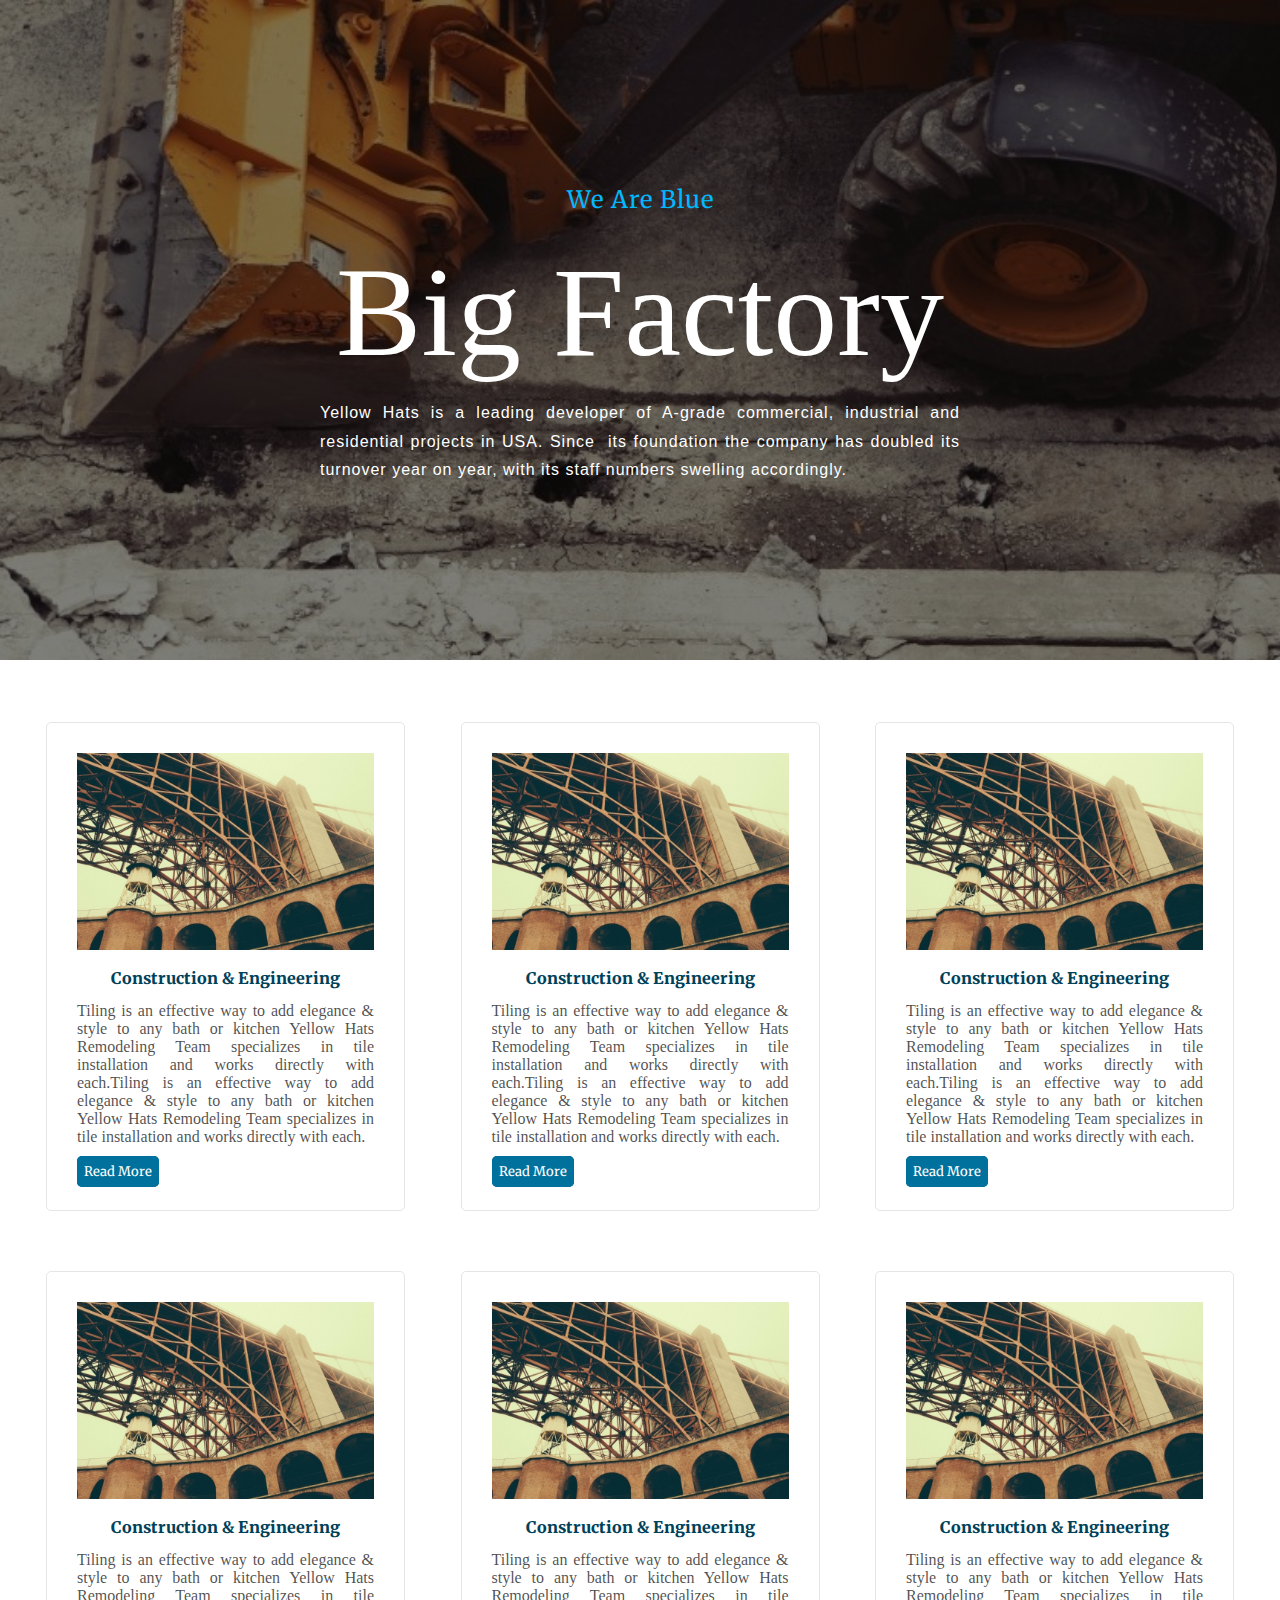
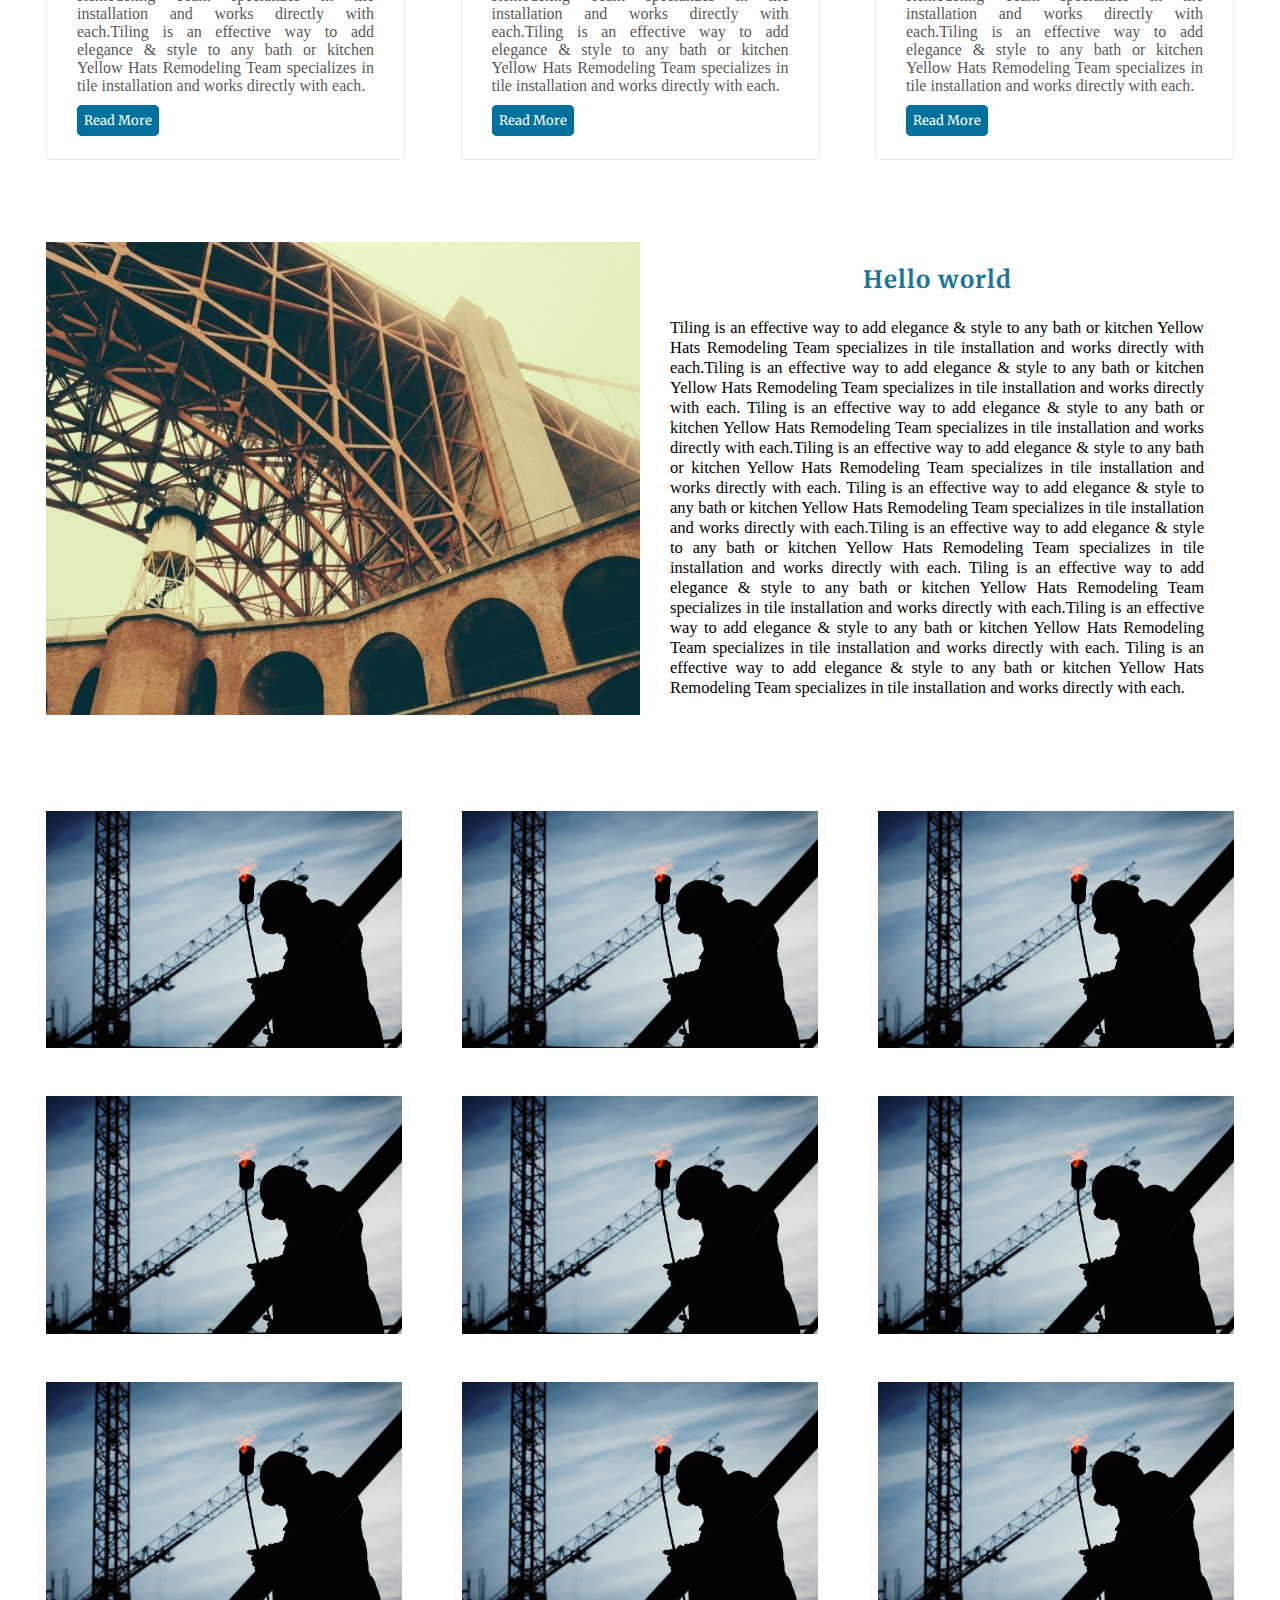
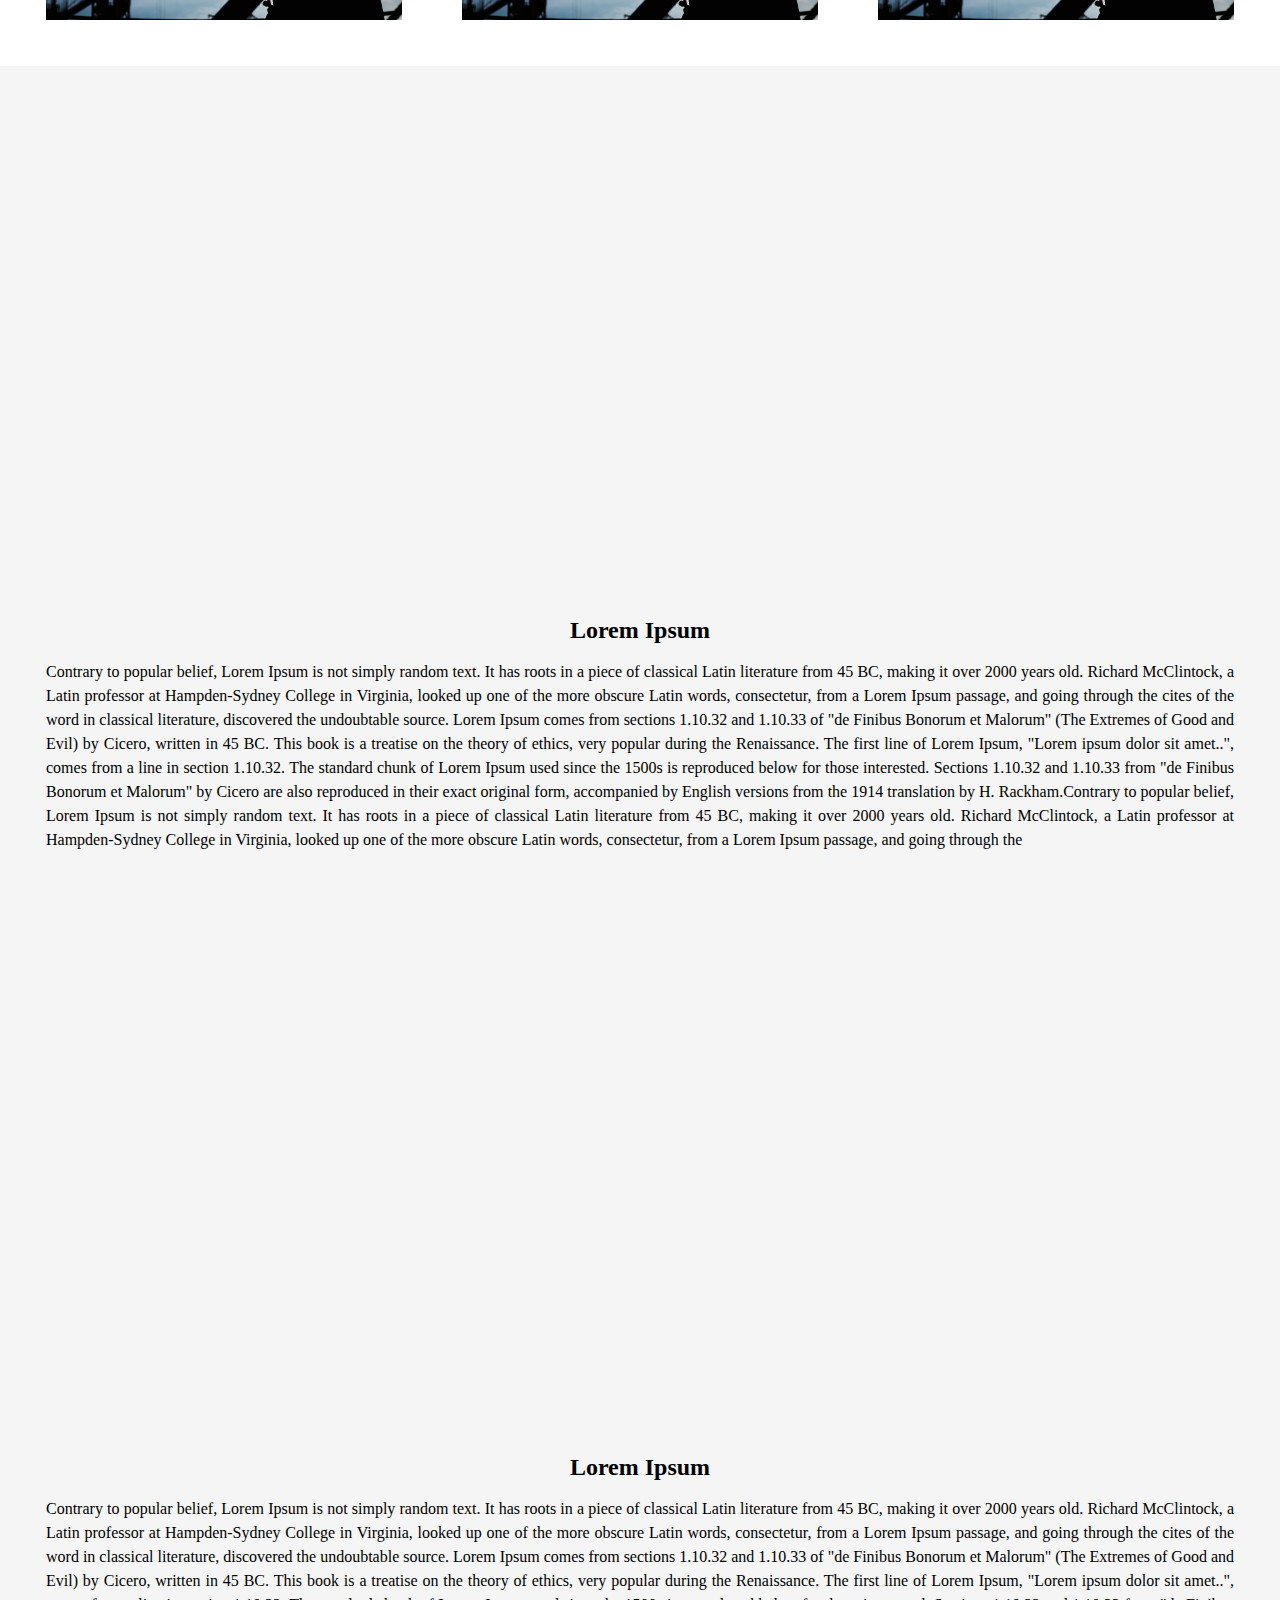
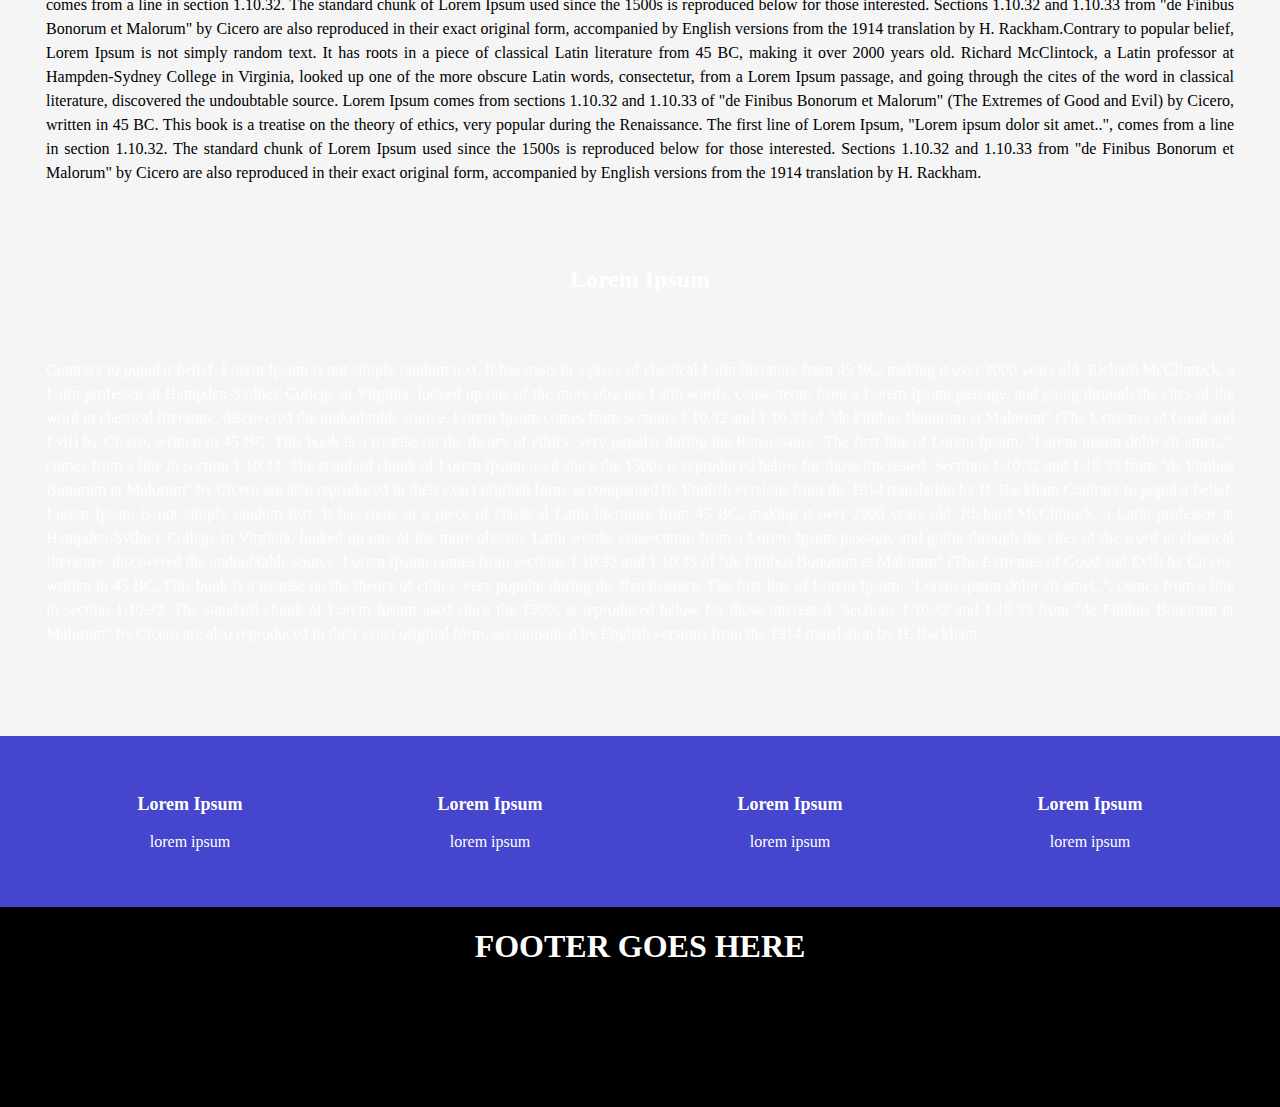
==== index.html @ 8304ef02 "modified template" ====
<!DOCTYPE html>
<html lang="en">
  <head>
    <meta charset="UTF-8" />
    <meta http-equiv="X-UA-Compatible" content="IE=edge" />
    <meta name="viewport" content="width=device-width, initial-scale=1.0" />

    <!-- Fonts -->
    <link href="https://fonts.googleapis.com/css?family=patua-one" />
    <link rel="preconnect" href="https://fonts.gstatic.com" />
    <link
      href="https://fonts.googleapis.com/css2?family=Merriweather&display=swap"
      rel="stylesheet"
    />
    <link rel="preconnect" href="https://fonts.gstatic.com" />
    <link rel="preconnect" href="https://fonts.gstatic.com" />
    <link
      href="https://fonts.googleapis.com/css2?family=Newsreader:wght@300&display=swap"
      rel="stylesheet"
    />
    <!-- Fonts -->

    <!-- Style Sheets  -->
    <link rel="stylesheet" href="/css/" />
    <link rel="stylesheet" href="/css/head-container.css" />
    <link rel="stylesheet" href="/css/cards-container.css" />
    <link rel="stylesheet" href="/css/blog-container.css" />
    <link rel="stylesheet" href="/css/images-container.css" />
    <link rel="stylesheet" href="/css/news-container.css" />
    <link rel="stylesheet" href="/css/footer-container.css" />
    <link rel="stylesheet" href="/css/long-bar-container.css" />
    <link rel="stylesheet" href="/css/overlay-container.css" />
    <!-- Style Sheets  -->

    <title>New Document</title>
  </head>
  <body style="margin: 0px">
    <section id="main-container">
      <!-- HEAD CONTAINER -->
      <section id="head-container">
        <div id="head">
          <h3>We Are Blue</h3>
          <h1>Big Factory</h1>
          <p>
            Yellow Hats is a leading developer of A-grade commercial, industrial
            and residential projects in USA. Since&nbsp; its foundation the
            company has doubled its turnover year on year, with its staff
            numbers swelling&nbsp;accordingly.
          </p>
        </div>
      </section>
      <!-- HEAD CONTAINER ENDS-->

      <!-- CARD CONTAINER -->
      <section id="cards-container">
        <div class="card">
          <img src="/images/tile.jpeg" alt="Image" style="width: 100%" />
          <div class="text-container">
            <h3 class="u-custom-font u-text u-text-5">
              Construction &amp; Engineering
            </h3>
            <p>
              Tiling is an effective way to add elegance &amp; style to any bath
              or kitchen Yellow Hats Remodeling Team specializes in tile
              installation and works directly with each.Tiling is an effective
              way to add elegance &amp; style to any bath or kitchen Yellow Hats
              Remodeling Team specializes in tile installation and works
              directly with each.
            </p>
            <a href="#">Read More</a>
          </div>
        </div>

        <div class="card">
          <img src="/images/tile.jpeg" alt="Image" style="width: 100%" />
          <div class="text-container">
            <h3 class="u-custom-font u-text u-text-5">
              Construction &amp; Engineering
            </h3>
            <p>
              Tiling is an effective way to add elegance &amp; style to any bath
              or kitchen Yellow Hats Remodeling Team specializes in tile
              installation and works directly with each.Tiling is an effective
              way to add elegance &amp; style to any bath or kitchen Yellow Hats
              Remodeling Team specializes in tile installation and works
              directly with each.
            </p>
            <a href="#">Read More</a>
          </div>
        </div>

        <div class="card">
          <img src="/images/tile.jpeg" alt="Image" style="width: 100%" />
          <div class="text-container">
            <h3 class="u-custom-font u-text u-text-5">
              Construction &amp; Engineering
            </h3>
            <p>
              Tiling is an effective way to add elegance &amp; style to any bath
              or kitchen Yellow Hats Remodeling Team specializes in tile
              installation and works directly with each.Tiling is an effective
              way to add elegance &amp; style to any bath or kitchen Yellow Hats
              Remodeling Team specializes in tile installation and works
              directly with each.
            </p>
            <a href="#">Read More</a>
          </div>
        </div>

        <div class="card">
          <img src="/images/tile.jpeg" alt="Image" style="width: 100%" />
          <div class="text-container">
            <h3 class="u-custom-font u-text u-text-5">
              Construction &amp; Engineering
            </h3>
            <p>
              Tiling is an effective way to add elegance &amp; style to any bath
              or kitchen Yellow Hats Remodeling Team specializes in tile
              installation and works directly with each.Tiling is an effective
              way to add elegance &amp; style to any bath or kitchen Yellow Hats
              Remodeling Team specializes in tile installation and works
              directly with each.
            </p>
            <a href="#">Read More</a>
          </div>
        </div>

        <div class="card">
          <img src="/images/tile.jpeg" alt="Image" style="width: 100%" />
          <div class="text-container">
            <h3 class="u-custom-font u-text u-text-5">
              Construction &amp; Engineering
            </h3>
            <p>
              Tiling is an effective way to add elegance &amp; style to any bath
              or kitchen Yellow Hats Remodeling Team specializes in tile
              installation and works directly with each.Tiling is an effective
              way to add elegance &amp; style to any bath or kitchen Yellow Hats
              Remodeling Team specializes in tile installation and works
              directly with each.
            </p>
            <a href="#">Read More</a>
          </div>
        </div>

        <div class="card">
          <img src="/images/tile.jpeg" alt="Image" style="width: 100%" />
          <div class="text-container">
            <h3 class="u-custom-font u-text u-text-5">
              Construction &amp; Engineering
            </h3>
            <p>
              Tiling is an effective way to add elegance &amp; style to any bath
              or kitchen Yellow Hats Remodeling Team specializes in tile
              installation and works directly with each.Tiling is an effective
              way to add elegance &amp; style to any bath or kitchen Yellow Hats
              Remodeling Team specializes in tile installation and works
              directly with each.
            </p>
            <a href="#">Read More</a>
          </div>
        </div>
      </section>
      <!-- CARD CONTAINER ENDS-->

      <!-- BLOG CONTAINER -->
      <section id="blog-container">
        <div class="blog blog-vertical">
          <img src="/images/tile.jpeg" alt="" />
          <div class="blog-content">
            <h3>Hello world</h3>
            <p>
              Tiling is an effective way to add elegance &amp; style to any bath
              or kitchen Yellow Hats Remodeling Team specializes in tile
              installation and works directly with each.Tiling is an effective
              way to add elegance &amp; style to any bath or kitchen Yellow Hats
              Remodeling Team specializes in tile installation and works
              directly with each. Tiling is an effective way to add elegance
              &amp; style to any bath or kitchen Yellow Hats Remodeling Team
              specializes in tile installation and works directly with
              each.Tiling is an effective way to add elegance &amp; style to any
              bath or kitchen Yellow Hats Remodeling Team specializes in tile
              installation and works directly with each. Tiling is an effective
              way to add elegance &amp; style to any bath or kitchen Yellow Hats
              Remodeling Team specializes in tile installation and works
              directly with each.Tiling is an effective way to add elegance
              &amp; style to any bath or kitchen Yellow Hats Remodeling Team
              specializes in tile installation and works directly with each.
              Tiling is an effective way to add elegance &amp; style to any bath
              or kitchen Yellow Hats Remodeling Team specializes in tile
              installation and works directly with each.Tiling is an effective
              way to add elegance &amp; style to any bath or kitchen Yellow Hats
              Remodeling Team specializes in tile installation and works
              directly with each. Tiling is an effective way to add elegance
              &amp; style to any bath or kitchen Yellow Hats Remodeling Team
              specializes in tile installation and works directly with each.
            </p>
          </div>
        </div>
      </section>
      <!-- BLOG CONTAINER ENDS-->

      <!-- IMAGE CONTAINER-->
      <section id="images-container">
        <div class="gallery">
          <img src="/images/gallery.jpeg" alt="" />
          <img src="/images/gallery.jpeg" alt="" />
          <img src="/images/gallery.jpeg" alt="" />
          <img src="/images/gallery.jpeg" alt="" />
          <img src="/images/gallery.jpeg" alt="" />
          <img src="/images/gallery.jpeg" alt="" />
          <img src="/images/gallery.jpeg" alt="" />
          <img src="/images/gallery.jpeg" alt="" />
          <img src="/images/gallery.jpeg" alt="" />
        </div>
      </section>
      <!-- IMAGE CONTAINER ENDS-->

      <!-- NEWS TEXT AND REFERENCE CONTAINER-->
      <section id="news-container">
        <div class="news">
          <div
            class="news-text-img"
            style="--background: url('/images/tile.jpeg'); min-height: 500px"
          ></div>
          <div class="news-text-white">
            <h1>Lorem Ipsum</h1>
            <p>
              Contrary to popular belief, Lorem Ipsum is not simply random text.
              It has roots in a piece of classical Latin literature from 45 BC,
              making it over 2000 years old. Richard McClintock, a Latin
              professor at Hampden-Sydney College in Virginia, looked up one of
              the more obscure Latin words, consectetur, from a Lorem Ipsum
              passage, and going through the cites of the word in classical
              literature, discovered the undoubtable source. Lorem Ipsum comes
              from sections 1.10.32 and 1.10.33 of "de Finibus Bonorum et
              Malorum" (The Extremes of Good and Evil) by Cicero, written in 45
              BC. This book is a treatise on the theory of ethics, very popular
              during the Renaissance. The first line of Lorem Ipsum, "Lorem
              ipsum dolor sit amet..", comes from a line in section 1.10.32. The
              standard chunk of Lorem Ipsum used since the 1500s is reproduced
              below for those interested. Sections 1.10.32 and 1.10.33 from "de
              Finibus Bonorum et Malorum" by Cicero are also reproduced in their
              exact original form, accompanied by English versions from the 1914
              translation by H. Rackham.Contrary to popular belief, Lorem Ipsum
              is not simply random text. It has roots in a piece of classical
              Latin literature from 45 BC, making it over 2000 years old.
              Richard McClintock, a Latin professor at Hampden-Sydney College in
              Virginia, looked up one of the more obscure Latin words,
              consectetur, from a Lorem Ipsum passage, and going through the
            </p>
          </div>
          <div
            class="news-text-img"
            style="--background: url('/images/tile.jpeg'); min-height: 500px"
          ></div>
          <div class="news-text-white">
            <h1>Lorem Ipsum</h1>
            <p>
              Contrary to popular belief, Lorem Ipsum is not simply random text.
              It has roots in a piece of classical Latin literature from 45 BC,
              making it over 2000 years old. Richard McClintock, a Latin
              professor at Hampden-Sydney College in Virginia, looked up one of
              the more obscure Latin words, consectetur, from a Lorem Ipsum
              passage, and going through the cites of the word in classical
              literature, discovered the undoubtable source. Lorem Ipsum comes
              from sections 1.10.32 and 1.10.33 of "de Finibus Bonorum et
              Malorum" (The Extremes of Good and Evil) by Cicero, written in 45
              BC. This book is a treatise on the theory of ethics, very popular
              during the Renaissance. The first line of Lorem Ipsum, "Lorem
              ipsum dolor sit amet..", comes from a line in section 1.10.32. The
              standard chunk of Lorem Ipsum used since the 1500s is reproduced
              below for those interested. Sections 1.10.32 and 1.10.33 from "de
              Finibus Bonorum et Malorum" by Cicero are also reproduced in their
              exact original form, accompanied by English versions from the 1914
              translation by H. Rackham.Contrary to popular belief, Lorem Ipsum
              is not simply random text. It has roots in a piece of classical
              Latin literature from 45 BC, making it over 2000 years old.
              Richard McClintock, a Latin professor at Hampden-Sydney College in
              Virginia, looked up one of the more obscure Latin words,
              consectetur, from a Lorem Ipsum passage, and going through the
              cites of the word in classical literature, discovered the
              undoubtable source. Lorem Ipsum comes from sections 1.10.32 and
              1.10.33 of "de Finibus Bonorum et Malorum" (The Extremes of Good
              and Evil) by Cicero, written in 45 BC. This book is a treatise on
              the theory of ethics, very popular during the Renaissance. The
              first line of Lorem Ipsum, "Lorem ipsum dolor sit amet..", comes
              from a line in section 1.10.32. The standard chunk of Lorem Ipsum
              used since the 1500s is reproduced below for those interested.
              Sections 1.10.32 and 1.10.33 from "de Finibus Bonorum et Malorum"
              by Cicero are also reproduced in their exact original form,
              accompanied by English versions from the 1914 translation by H.
              Rackham.
            </p>
          </div>
          <div
            class="news-text-overlay"
            style="--background: url('/images/main-bg.jpeg'); min-height: 500"
          >
            <h1>Lorem Ipsum</h1>
            <p>
              Contrary to popular belief, Lorem Ipsum is not simply random text.
              It has roots in a piece of classical Latin literature from 45 BC,
              making it over 2000 years old. Richard McClintock, a Latin
              professor at Hampden-Sydney College in Virginia, looked up one of
              the more obscure Latin words, consectetur, from a Lorem Ipsum
              passage, and going through the cites of the word in classical
              literature, discovered the undoubtable source. Lorem Ipsum comes
              from sections 1.10.32 and 1.10.33 of "de Finibus Bonorum et
              Malorum" (The Extremes of Good and Evil) by Cicero, written in 45
              BC. This book is a treatise on the theory of ethics, very popular
              during the Renaissance. The first line of Lorem Ipsum, "Lorem
              ipsum dolor sit amet..", comes from a line in section 1.10.32. The
              standard chunk of Lorem Ipsum used since the 1500s is reproduced
              below for those interested. Sections 1.10.32 and 1.10.33 from "de
              Finibus Bonorum et Malorum" by Cicero are also reproduced in their
              exact original form, accompanied by English versions from the 1914
              translation by H. Rackham.Contrary to popular belief, Lorem Ipsum
              is not simply random text. It has roots in a piece of classical
              Latin literature from 45 BC, making it over 2000 years old.
              Richard McClintock, a Latin professor at Hampden-Sydney College in
              Virginia, looked up one of the more obscure Latin words,
              consectetur, from a Lorem Ipsum passage, and going through the
              cites of the word in classical literature, discovered the
              undoubtable source. Lorem Ipsum comes from sections 1.10.32 and
              1.10.33 of "de Finibus Bonorum et Malorum" (The Extremes of Good
              and Evil) by Cicero, written in 45 BC. This book is a treatise on
              the theory of ethics, very popular during the Renaissance. The
              first line of Lorem Ipsum, "Lorem ipsum dolor sit amet..", comes
              from a line in section 1.10.32. The standard chunk of Lorem Ipsum
              used since the 1500s is reproduced below for those interested.
              Sections 1.10.32 and 1.10.33 from "de Finibus Bonorum et Malorum"
              by Cicero are also reproduced in their exact original form,
              accompanied by English versions from the 1914 translation by H.
              Rackham.
            </p>
          </div>
        </div>
      </section>
      <!-- NEWS AND REFERENCE CONTAINER ENDS-->

      <!-- LONG BAR CONTAINER-->
      <section id="long-bar-container">
        <div class="box">
          <h3>Lorem Ipsum</h3>
          <p>lorem ipsum</p>
        </div>
        <div class="box">
          <h3>Lorem Ipsum</h3>
          <p>lorem ipsum</p>
        </div>
        <div class="box">
          <h3>Lorem Ipsum</h3>
          <p>lorem ipsum</p>
        </div>
        <div class="box">
          <h3>Lorem Ipsum</h3>
          <p>lorem ipsum</p>
        </div>
      </section>
      <!-- LONG BAR CONTAINER ENDS-->

      <!-- TESTIMONIALS CONTAINER-->
      <section id="testimonial-container"></section>
      <!-- TESTIMONIALS CONTAINER ENDS-->

      <!-- FOOTER CONTAINER-->
      <section id="footer-container">
        <div class="footer">
          <h1>FOOTER GOES HERE</h1>
        </div>
      </section>
      <!-- FOOTER CONTAINER ENDS-->
    </section>
  </body>
</html>
---- css/head-container.css ----
#head {
  height: 660px;

  background-image: linear-gradient(
      0deg,
      rgba(0, 0, 0, 0.5),
      rgba(0, 0, 0, 0.5)
    ),
    url("/images/main-bg.jpeg");
  min-height: 500px;
  background-attachment: fixed;
  background-position: center;
  background-repeat: no-repeat;
  background-size: cover;

  display: flex;
  flex-direction: column;
  align-content: center;
  justify-content: center;
  text-align: center;
}
#head h1 {
  color: white;
  font-size: 8rem;
  font-family: patua-one;
  font-weight: 400;
  margin: 0px;
}
#head h3 {
  color: #00b8ff;
  font-size: 1.5rem;
  letter-spacing: 1px;
  font-family: Merriweather, serif;
  font-weight: 400;
  line-height: 1.2;
}
#head p {
  color: white;
  margin: 1% 25%;
  font-family: Arial, sans-serif;
  line-height: 1.8;
  letter-spacing: 1px;
  text-align: justify;
}

/* Responsive */
@media screen and (max-width: 601px) {
  #head h1 {
    font-size: 4rem;
  }
  #head h3 {
    font-size: 1rem;
  }
  #head p {
    margin: 5% 0%;
    text-align: center;
    /* text-align: justify; */
  }
}
---- css/cards-container.css ----
#cards-container {
  margin: 30px 30px;
  padding: 2px 16px;
  display: flex;
  flex-direction: row;
  flex-wrap: wrap;
  justify-content: space-between;
}
.card {
  padding: 30px;
  margin: 30px 0px;
  width: 25%;
  border-radius: 5px;
  border: 1px solid rgb(0, 0, 0, 0.1);
}
.card h3 {
  font-size: 1rem;
  color: #00415a;
  font-family: Merriweather, serif;
  font-weight: 800;
  line-height: 1;
  text-align: center;
}
.card p {
  text-align: justify;
  color: rgb(0, 0, 0, 0.7);
}
.card a {
  text-decoration: none;
  padding: 5px;
  font-size: small;
  border-radius: 5px;
  border: 2px solid #00719c;
  background-color: #00719c;
  color: white;
  font-family: Merriweather, serif;
}
.card a:hover {
  transition: 0.5s;
  background-color: white;
  color: #00719c;
  border-radius: 5px;
  border: 2px solid #00719c;
}

/* Responsive */
@media screen and (max-width: 601px) {
  #cards-container {
    padding: 0px;
    margin: 0px;
  }
  .card {
    width: 100%;
  }
  .card h3 {
    font-size: 0.75rem;
  }
  .card p {
    font-size: small;
  }
  .card a {
    font-size: small;
  }
}
---- css/blog-container.css ----
#blog-container {
}

.blog {
  margin: 30px 30px;
  padding: 20px 16px;
  display: flex;
  flex-wrap: wrap;
}
.blog-vertical {
  flex-direction: row;
  justify-content: space-between;
}
.blog-vertical img {
  flex: 1;
  width: 50%;
}
.blog-vertical p {
  padding: 0px 30px;
}

.blog-content {
  flex: 1;
}
.blog-content h3 {
  text-align: center;
  color: #1c7497;
  font-size: 1.5rem;
  letter-spacing: 1px;
  font-family: Merriweather, serif;
  font-weight: 700;
  line-height: 1.2;
}
.blog-content p {
  color: rgb(0, 0, 0);
  font-size: 16.5px;
  text-align: justify;
}
@media screen and (max-width: 601px) {
  .blog-vertical {
    display: flex;
    flex-direction: column;
  }
  .blog-vertical img {
    width: 100%;
    border-radius: 10px;
  }
  .blog-content p {
    padding: 0px;
  }
}
---- css/images-container.css ----
#images-container {
  padding: 16px 16px;
  /* background-image: linear-gradient(
      0deg,
      rgba(0, 0, 0, 0.5),
      rgba(0, 0, 0, 0.5)
    ),
    url("images/main-bg.jpeg");

  min-height: 500px;
  background-attachment: fixed;
  background-position: center;
  background-repeat: no-repeat;
  background-size: cover; */
}
.gallery {
  margin: 30px 30px;
  display: flex;
  flex-direction: row;
  flex-wrap: wrap;
  column-gap: 1rem;
  row-gap: 3rem;
  justify-content: space-between;
}
.img {
  flex: 1;
}
.gallery img {
  width: 30%;
}
@media screen and (max-width: 601px) {
  .gallery img {
    width: 100%;
  }
  .gallery {
    flex-direction: column;
  }
  #images-container {
    background-size: cover;
  }
}
---- css/news-container.css ----
#news-container {
  background-color: whitesmoke;
}

/* FOR TEXT IN WNHITE BANNER */
.news-text-white {
  margin: 30px;
  padding: 5px 16px;
}

/* FOR PARALLAX IMAGE */
.news-text-img {
  background-image: linear-gradient(
      0deg,
      rgba(0, 0, 0, 0.5),
      rgba(0, 0, 0, 0.5)
    ),
    var(--background);
  background-attachment: fixed;
  background-position: center;
  background-repeat: no-repeat;
  background-size: cover;
}

/* FOR TEXT ON IMAGE */
.news-text-overlay {
  background-image: linear-gradient(
      0deg,
      rgba(0, 0, 0, 0.5),
      rgba(0, 0, 0, 0.5)
    ),
    var(--background);
  min-height: 500px;
  background-attachment: fixed;
  background-position: center;
  background-repeat: no-repeat;
  background-size: cover;
  text-align: center;
}

/* BASIC TEXT FORMAT */
.news h1 {
  text-align: center;
  font-size: 1.5rem;
}
.news p {
  text-align: justify;
  line-height: 1.5;
}
.news-text-overlay h1 {
  padding: 30px;
  color: white;
}
.news-text-overlay p {
  margin: 30px 30px 0px 30px;
  padding: 5px 16px;
  color: white;
}
---- css/footer-container.css ----
#footer-container {
  background-color: black;
  height: 200px;
  display: flex;
  flex-direction: column;
}
.footer h1 {
  text-align: center;
  color: white;
}
---- css/long-bar-container.css ----
#long-bar-container {
  margin: 0px;
  padding: 40px;
  background-color: rgb(69, 69, 206);
  color: white;
  display: flex;
  flex-direction: row;
  flex-wrap: wrap;
  justify-content: space-between;
}
.box {
  flex: 1;
}
.box h3 {
  font-size: large;
  text-align: center;
}
.box p {
  text-align: center;
}

@media screen and (max-width: 601px) {
  #long-bar-container {
    padding: 10px 0px;
    flex-direction: column;
    flex-wrap: wrap;
  }
  .box h3 {
    font-size: 2rem;
    margin: 10px;
  }
}
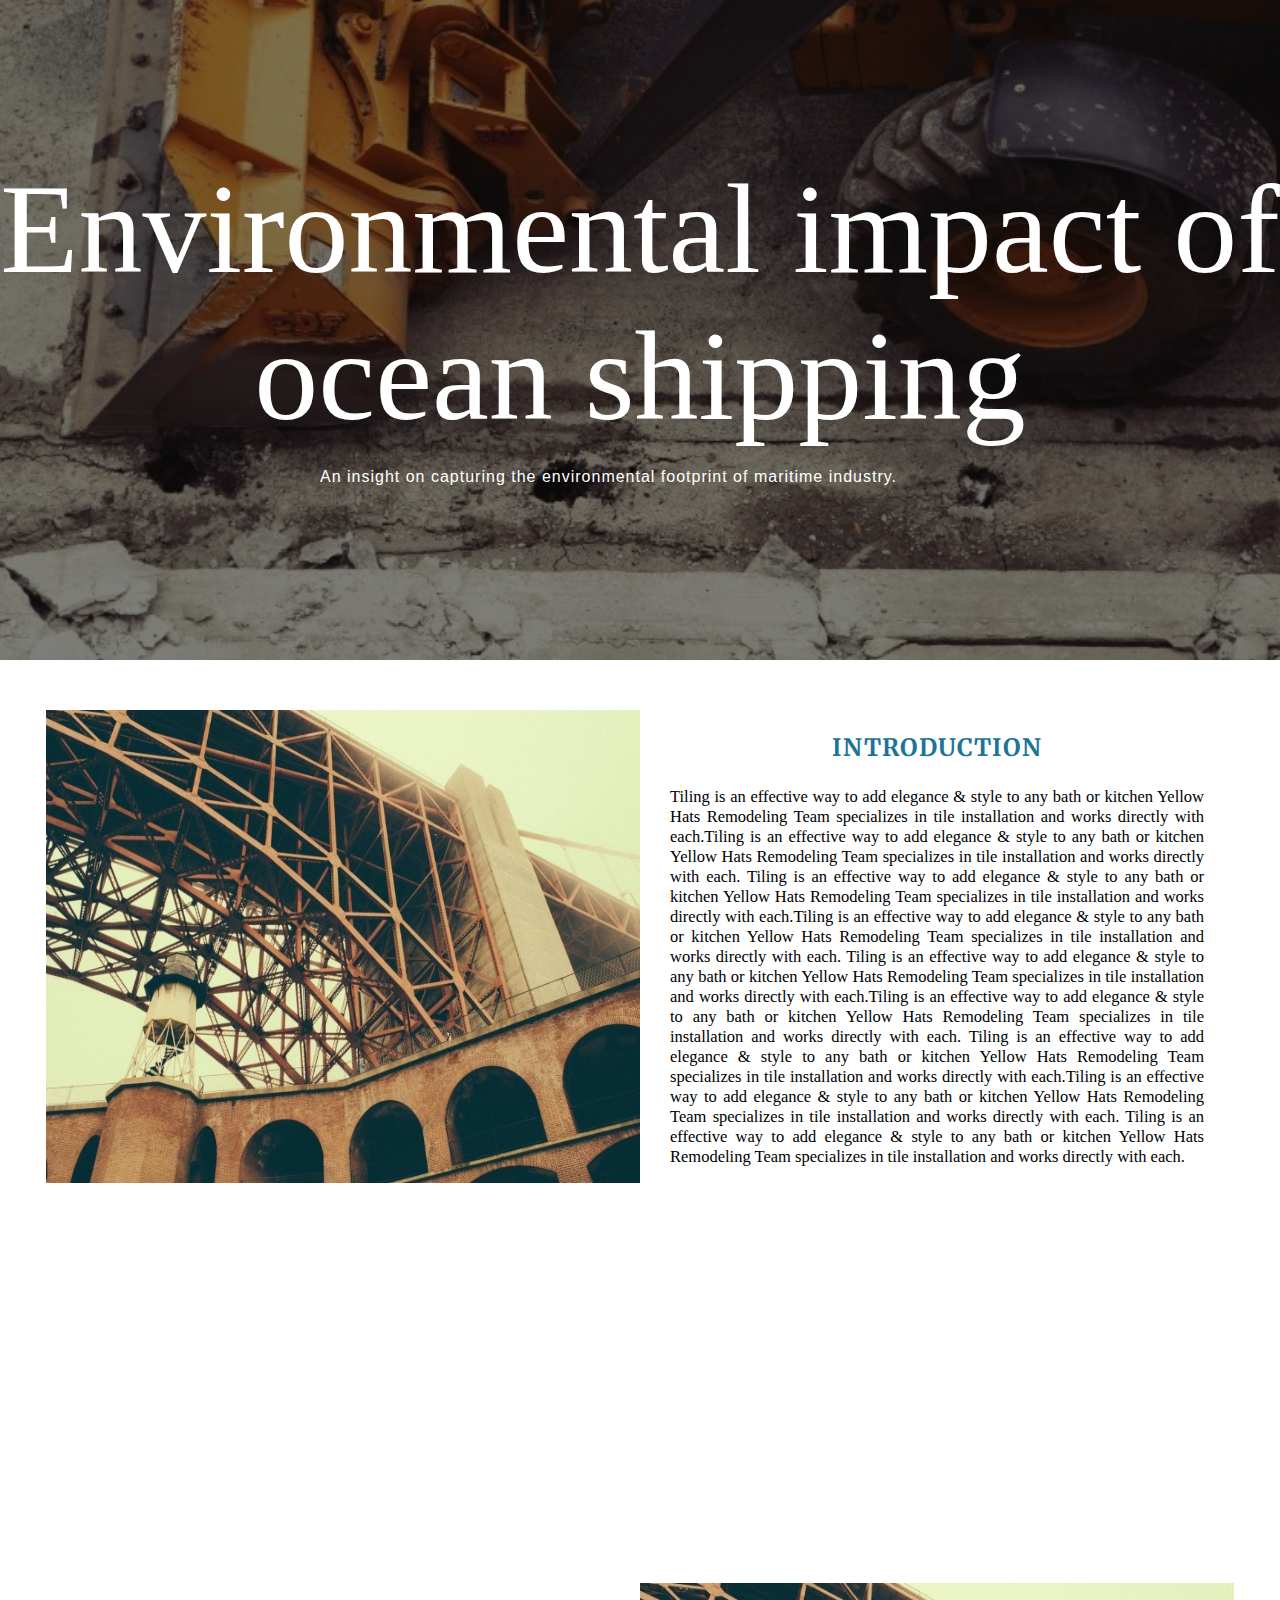
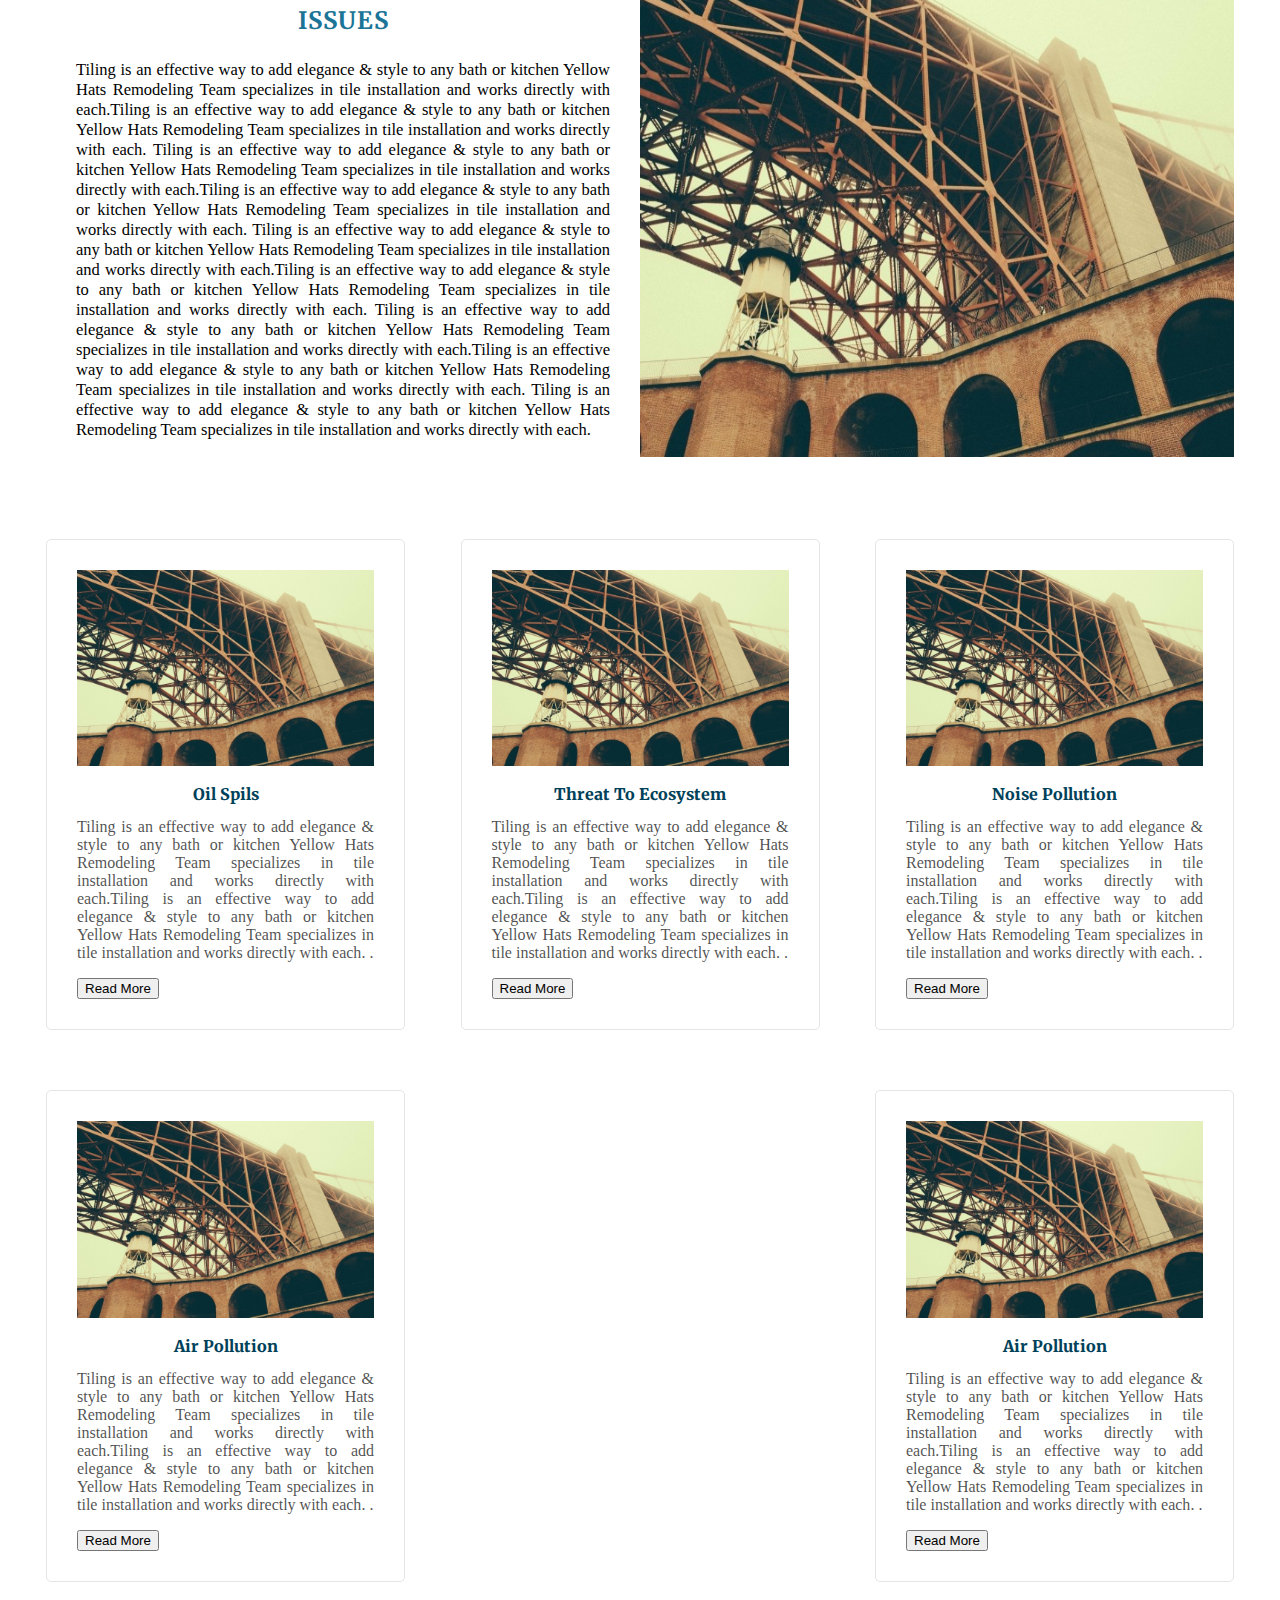
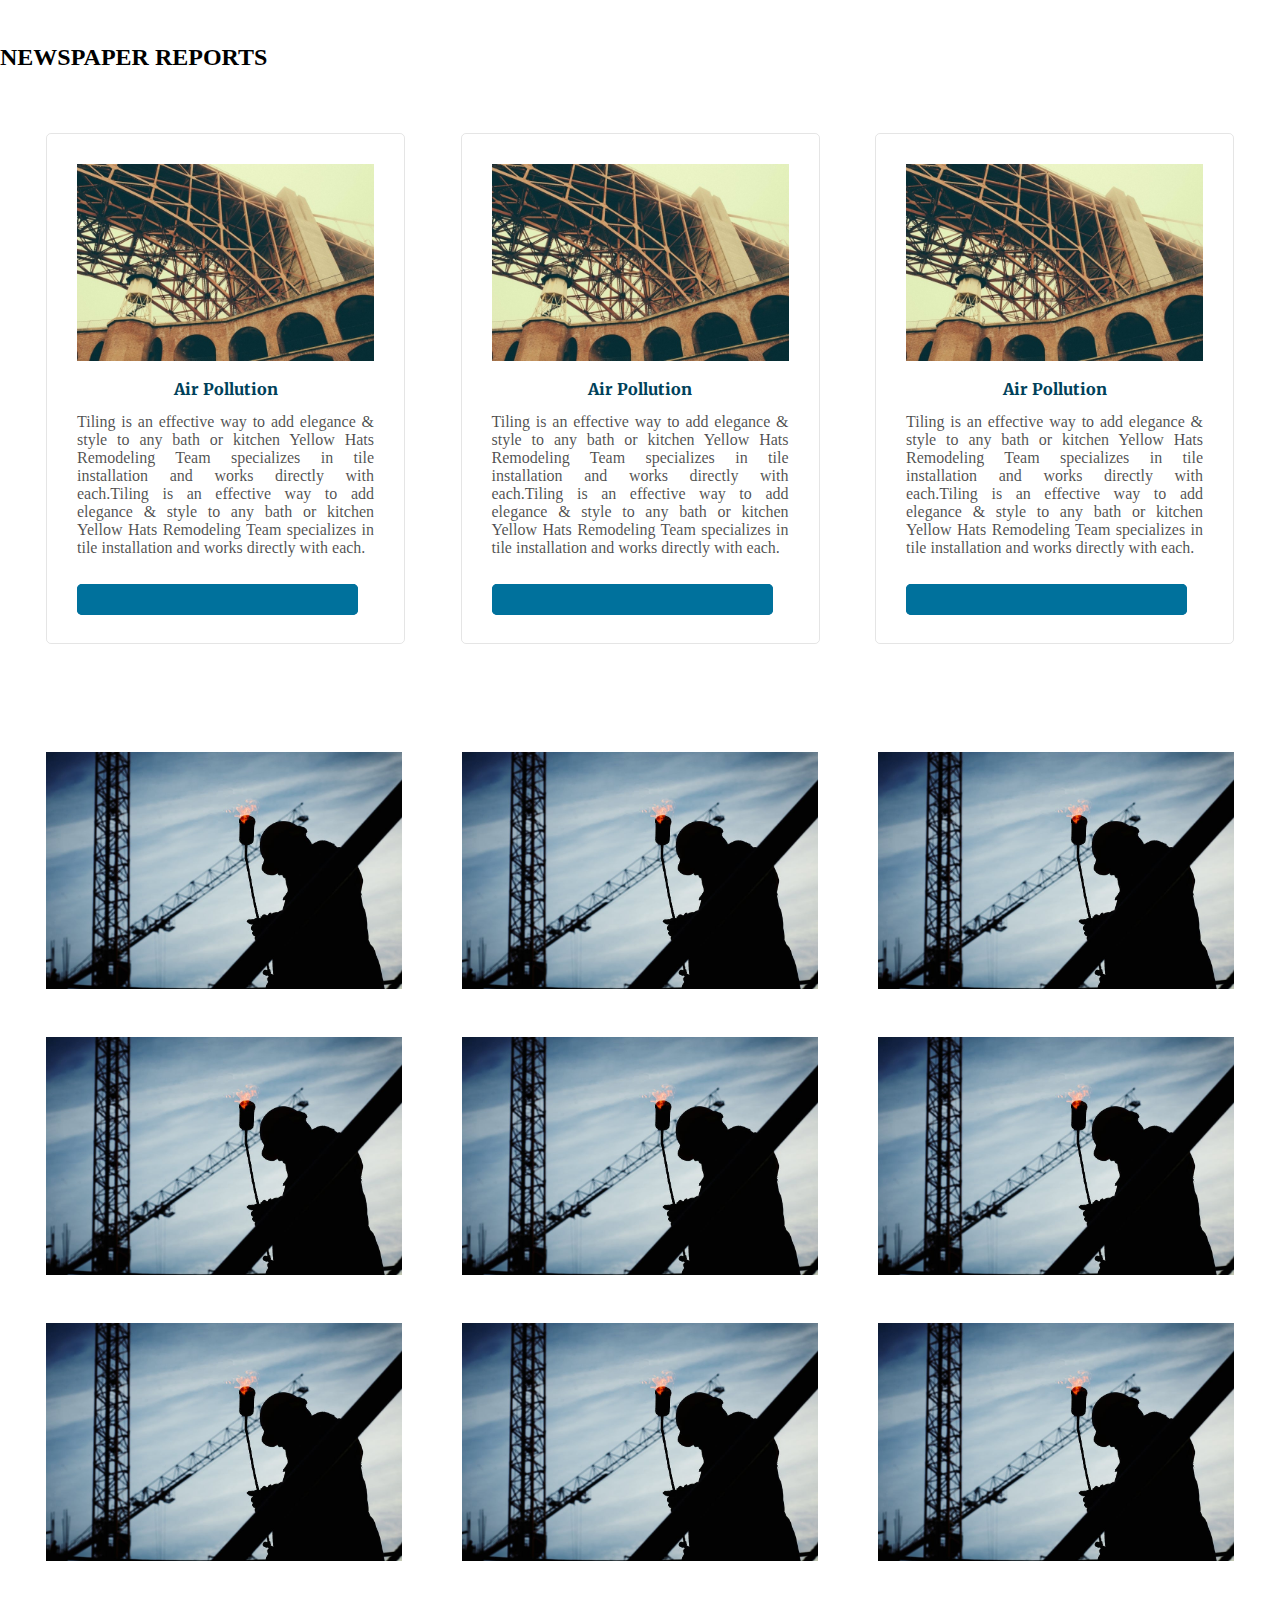
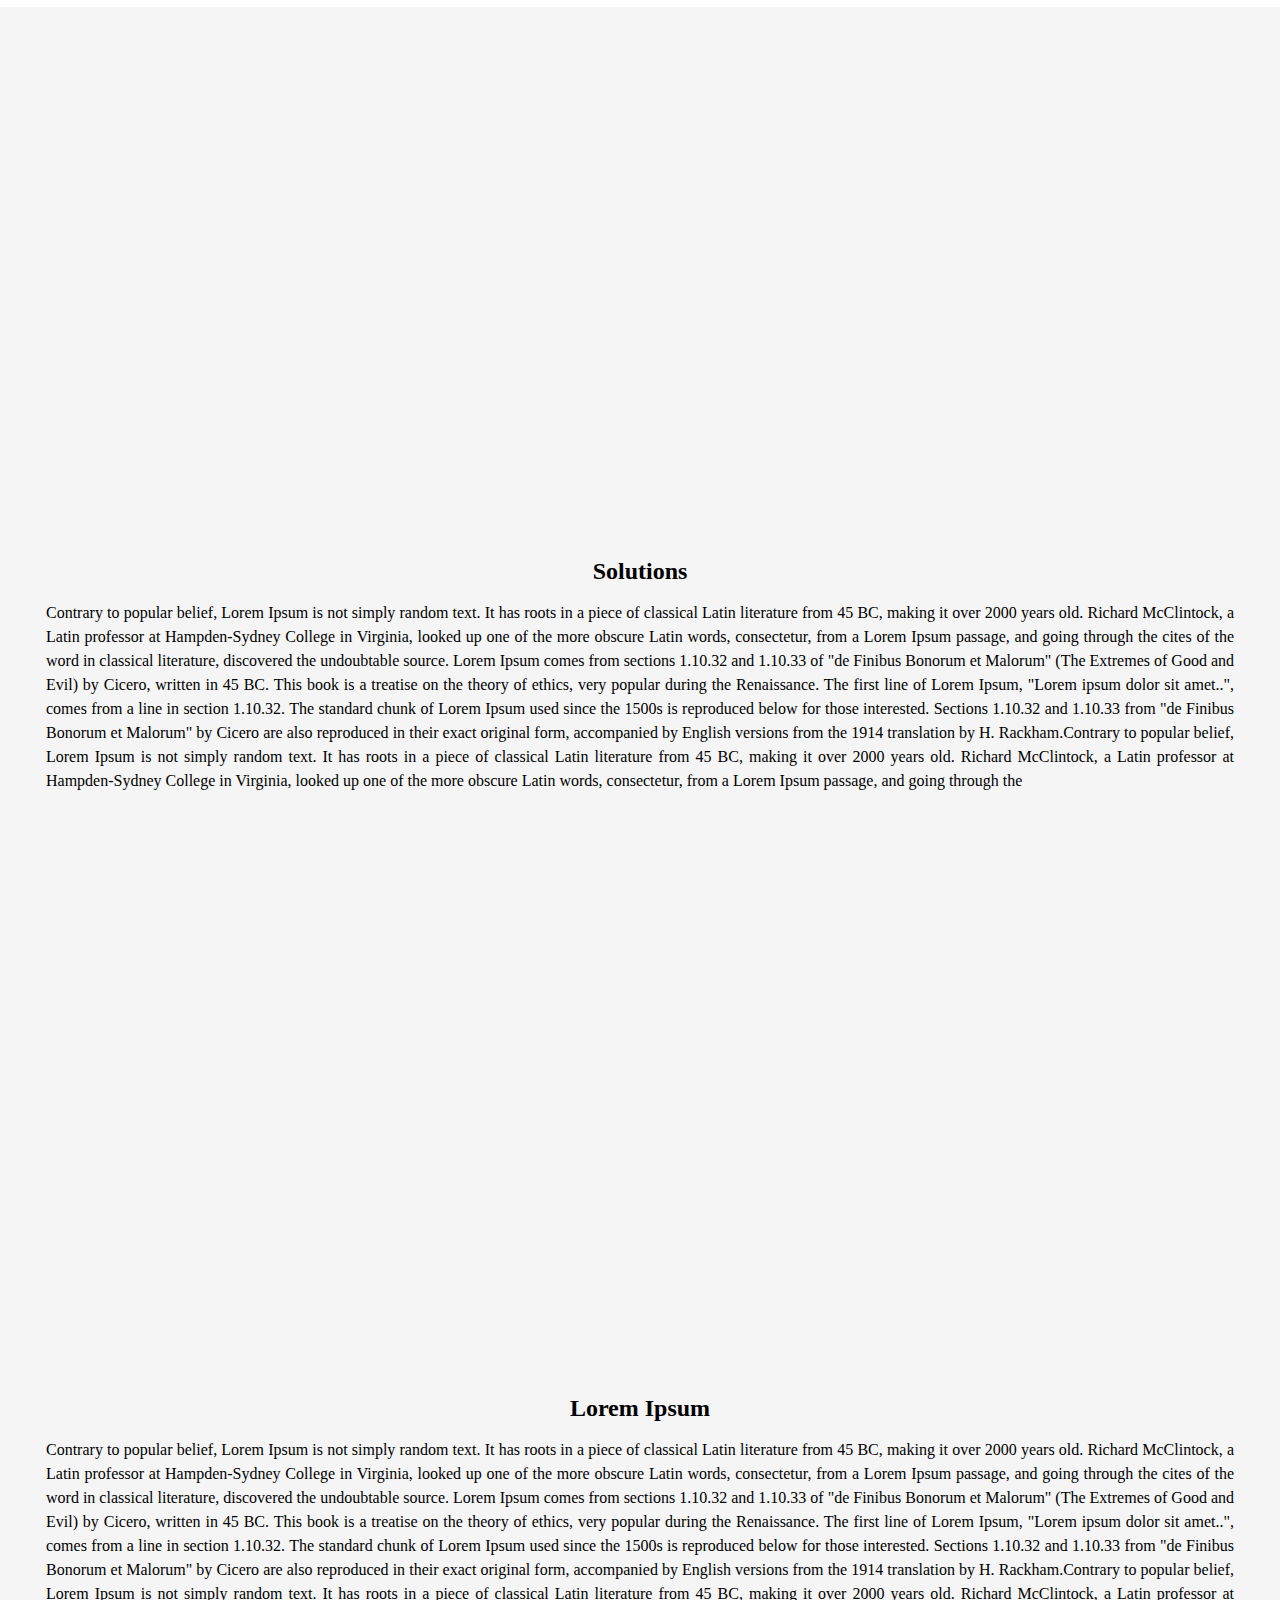
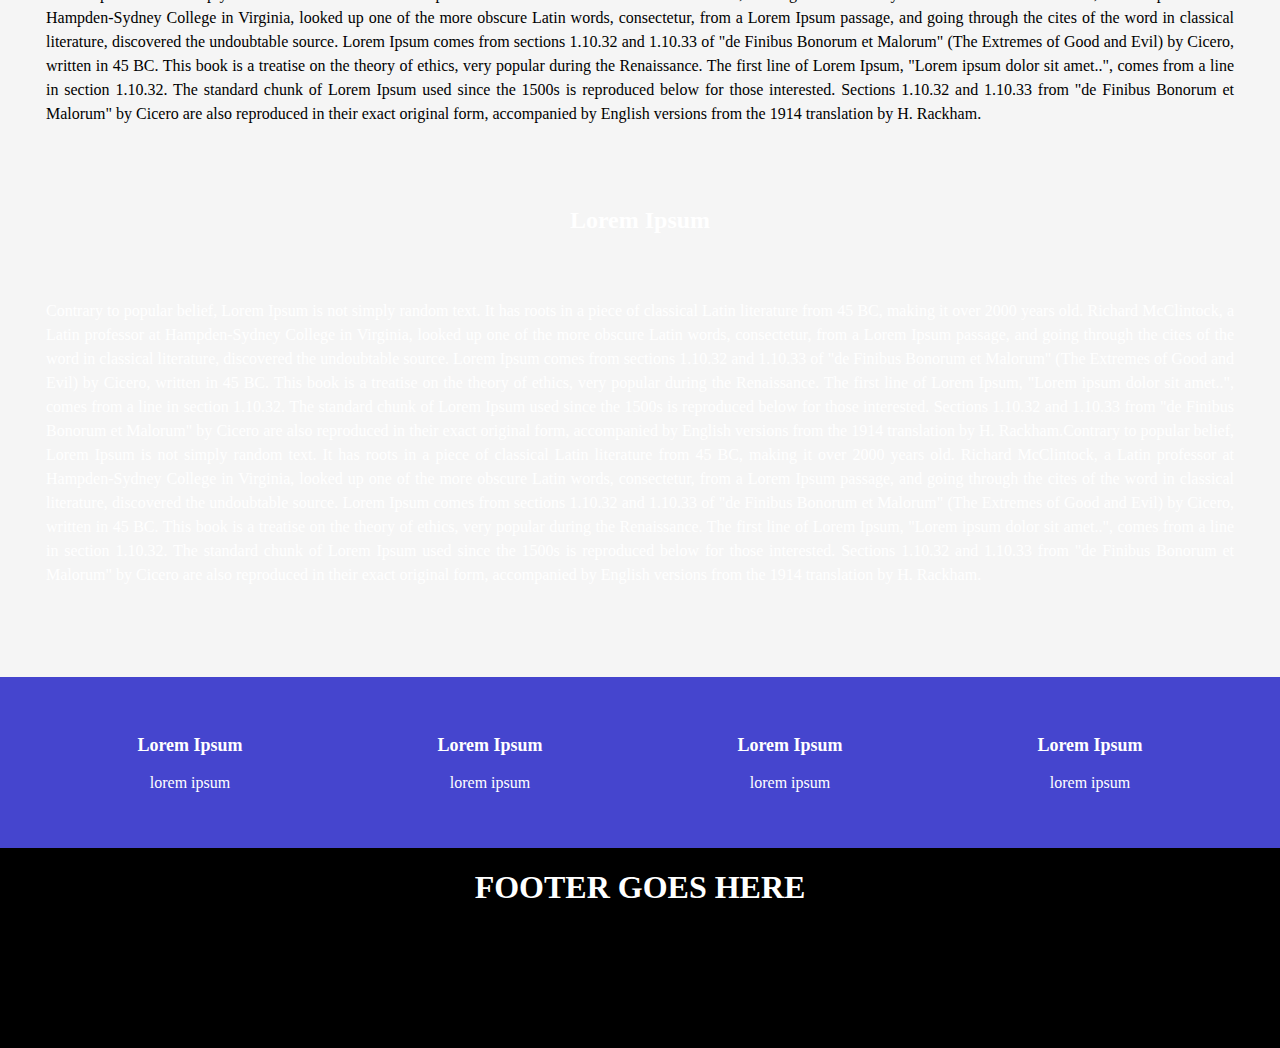
==== commit 5d04fc4d: "added read more js" ====
--- a/index.html
+++ b/index.html
@@ -1,25 +1,22 @@
 <!DOCTYPE html>
 <html lang="en">
-  <head>
+
+<head>
     <meta charset="UTF-8" />
     <meta http-equiv="X-UA-Compatible" content="IE=edge" />
     <meta name="viewport" content="width=device-width, initial-scale=1.0" />
-
     <!-- Fonts -->
     <link href="https://fonts.googleapis.com/css?family=patua-one" />
     <link rel="preconnect" href="https://fonts.gstatic.com" />
-    <link
-      href="https://fonts.googleapis.com/css2?family=Merriweather&display=swap"
-      rel="stylesheet"
-    />
+    <link href="https://fonts.googleapis.com/css2?family=Merriweather&display=swap" rel="stylesheet" />
     <link rel="preconnect" href="https://fonts.gstatic.com" />
     <link rel="preconnect" href="https://fonts.gstatic.com" />
-    <link
-      href="https://fonts.googleapis.com/css2?family=Newsreader:wght@300&display=swap"
-      rel="stylesheet"
-    />
+    <link href="https://fonts.googleapis.com/css2?family=Newsreader:wght@300&display=swap" rel="stylesheet" />
+    <!-- ICONS -->
+    <link href="your-project-dir/font-css/LineIcons.css" rel="stylesheet" />
+    <!-- or -->
+    <link href="https://cdn.lineicons.com/2.0/LineIcons.css" rel="stylesheet" />
     <!-- Fonts -->
-
     <!-- Style Sheets  -->
     <link rel="stylesheet" href="/css/" />
     <link rel="stylesheet" href="/css/head-container.css" />
@@ -31,346 +28,451 @@
     <link rel="stylesheet" href="/css/long-bar-container.css" />
     <link rel="stylesheet" href="/css/overlay-container.css" />
     <!-- Style Sheets  -->
+    <script type="text/javascript" src="read_more.js"></script>
+    <title>Enviornmental Hazards of Oceanic Trade</title>
+</head>
 
-    <title>New Document</title>
-  </head>
-  <body style="margin: 0px">
+<body style="margin: 0px">
     <section id="main-container">
-      <!-- HEAD CONTAINER -->
-      <section id="head-container">
-        <div id="head">
-          <h3>We Are Blue</h3>
-          <h1>Big Factory</h1>
-          <p>
-            Yellow Hats is a leading developer of A-grade commercial, industrial
-            and residential projects in USA. Since&nbsp; its foundation the
-            company has doubled its turnover year on year, with its staff
-            numbers swelling&nbsp;accordingly.
-          </p>
-        </div>
-      </section>
-      <!-- HEAD CONTAINER ENDS-->
+        <!-- HEAD CONTAINER -->
+        <section id="head-container">
+            <div id="head">
+                <h1>Environmental impact of ocean shipping</h1>
+                <p>
+                    An insight on capturing the environmental footprint of maritime industry.
+                </p>
+            </div>
+        </section>
+        <!-- HEAD CONTAINER ENDS-->
+        <!-- BLOG CONTAINER -->
+        <section id="blog-container">
+            <div class="blog blog-vertical">
+                <img src="/images/tile.jpeg" alt="" />
+                <div class="blog-content">
+                    <h3>INTRODUCTION</h3>
+                    <p>
+                        Tiling is an effective way to add elegance &amp; style to any bath
+                        or kitchen Yellow Hats Remodeling Team specializes in tile
+                        installation and works directly with each.Tiling is an effective
+                        way to add elegance &amp; style to any bath or kitchen Yellow Hats
+                        Remodeling Team specializes in tile installation and works
+                        directly with each. Tiling is an effective way to add elegance
+                        &amp; style to any bath or kitchen Yellow Hats Remodeling Team
+                        specializes in tile installation and works directly with
+                        each.Tiling is an effective way to add elegance &amp; style to any
+                        bath or kitchen Yellow Hats Remodeling Team specializes in tile
+                        installation and works directly with each. Tiling is an effective
+                        way to add elegance &amp; style to any bath or kitchen Yellow Hats
+                        Remodeling Team specializes in tile installation and works
+                        directly with each.Tiling is an effective way to add elegance
+                        &amp; style to any bath or kitchen Yellow Hats Remodeling Team
+                        specializes in tile installation and works directly with each.
+                        Tiling is an effective way to add elegance &amp; style to any bath
+                        or kitchen Yellow Hats Remodeling Team specializes in tile
+                        installation and works directly with each.Tiling is an effective
+                        way to add elegance &amp; style to any bath or kitchen Yellow Hats
+                        Remodeling Team specializes in tile installation and works
+                        directly with each. Tiling is an effective way to add elegance
+                        &amp; style to any bath or kitchen Yellow Hats Remodeling Team
+                        specializes in tile installation and works directly with each.
+                    </p>
+                </div>
+            </div>
+            <div class="news-text-img" style="--background: url('/images/oil.jpg');--opacity:0.2; min-height: 300px;"></div>
+            <div class="blog blog-vertical">
+                <div class="blog-content">
+                    <h3>ISSUES</h3>
+                    <p class="flip">
+                        Tiling is an effective way to add elegance &amp; style to any bath
+                        or kitchen Yellow Hats Remodeling Team specializes in tile
+                        installation and works directly with each.Tiling is an effective
+                        way to add elegance &amp; style to any bath or kitchen Yellow Hats
+                        Remodeling Team specializes in tile installation and works
+                        directly with each. Tiling is an effective way to add elegance
+                        &amp; style to any bath or kitchen Yellow Hats Remodeling Team
+                        specializes in tile installation and works directly with
+                        each.Tiling is an effective way to add elegance &amp; style to any
+                        bath or kitchen Yellow Hats Remodeling Team specializes in tile
+                        installation and works directly with each. Tiling is an effective
+                        way to add elegance &amp; style to any bath or kitchen Yellow Hats
+                        Remodeling Team specializes in tile installation and works
+                        directly with each.Tiling is an effective way to add elegance
+                        &amp; style to any bath or kitchen Yellow Hats Remodeling Team
+                        specializes in tile installation and works directly with each.
+                        Tiling is an effective way to add elegance &amp; style to any bath
+                        or kitchen Yellow Hats Remodeling Team specializes in tile
+                        installation and works directly with each.Tiling is an effective
+                        way to add elegance &amp; style to any bath or kitchen Yellow Hats
+                        Remodeling Team specializes in tile installation and works
+                        directly with each. Tiling is an effective way to add elegance
+                        &amp; style to any bath or kitchen Yellow Hats Remodeling Team
+                        specializes in tile installation and works directly with each.
+                    </p>
+                </div>
+                <img src="/images/tile.jpeg" alt="" />
+            </div>
+        </section>
+        <!-- BLOG CONTAINER ENDS-->
+        <!-- CARD CONTAINER -->
+        <section id="cards-container">
+            <div class="card">
+                <img src="/images/tile.jpeg" alt="Image" style="width: 100%" />
+                <div class="text-container">
+                    <h3 class="u-custom-font u-text u-text-5">
+                        Oil Spils
+                    </h3>
+                    <p>
+                        Tiling is an effective way to add elegance &amp; style to any bath
+                        or kitchen Yellow Hats Remodeling Team specializes in tile
+                        installation and works directly with each.Tiling is an effective
+                        way to add elegance &amp; style to any bath or kitchen Yellow Hats
+                        Remodeling Team specializes in tile installation and works
+                        directly with each<span id="dots1">.</span>
+                        <span id="more1">Tiling is an effective way to add elegance &amp; style to any bath
+                            or kitchen Yellow Hats Remodeling Team specializes in tile
+                            installation and works directly with each.Tiling is an effective
+                            way to add elegance &amp; style to any bath or kitchen Yellow Hats
+                            Remodeling Team specializes in tile installation and works</span>.
+                    </p>
+                    <style>
+                    #more1 {
+                        display: none;
+                    }
+                    </style>
+                    <button id="btn1" onclick="myFunction('btn1','dots1','more1')">Read More</button>
+                </div>
+            </div>
+            <div class="card">
+                <img src="/images/tile.jpeg" alt="Image" style="width: 100%" />
+                <div class="text-container">
+                    <h3 class="u-custom-font u-text u-text-5">
+                        Threat To Ecosystem
+                    </h3>
+                    <p>
+                        Tiling is an effective way to add elegance &amp; style to any bath
+                        or kitchen Yellow Hats Remodeling Team specializes in tile
+                        installation and works directly with each.Tiling is an effective
+                        way to add elegance &amp; style to any bath or kitchen Yellow Hats
+                        Remodeling Team specializes in tile installation and works
+                        directly with each<span id="dots2">.</span>
+                        <span id="more2">Tiling is an effective way to add elegance &amp; style to any bath
+                            or kitchen Yellow Hats Remodeling Team specializes in tile
+                            installation and works directly with each.Tiling is an effective
+                            way to add elegance &amp; style to any bath or kitchen Yellow Hats
+                            Remodeling Team specializes in tile installation and works</span>.
+                    </p>
+                    <style>
+                    #more2 {
+                        display: none;
+                    }
+                    </style>
+                    <button id="btn2" onclick="myFunction('btn2','dots2','more2')">Read More</button>
+                </div>
+            </div>
+            <div class="card">
+                <img src="/images/tile.jpeg" alt="Image" style="width: 100%" />
+                <div class="text-container">
+                    <h3 class="u-custom-font u-text u-text-5">
+                        Noise Pollution
+                    </h3>
+                    <p>
+                        Tiling is an effective way to add elegance &amp; style to any bath
+                        or kitchen Yellow Hats Remodeling Team specializes in tile
+                        installation and works directly with each.Tiling is an effective
+                        way to add elegance &amp; style to any bath or kitchen Yellow Hats
+                        Remodeling Team specializes in tile installation and works
+                        directly with each<span id="dots3">.</span>
+                        <span id="more3">Tiling is an effective way to add elegance &amp; style to any bath
+                            or kitchen Yellow Hats Remodeling Team specializes in tile
+                            installation and works directly with each.Tiling is an effective
+                            way to add elegance &amp; style to any bath or kitchen Yellow Hats
+                            Remodeling Team specializes in tile installation and works</span>.
+                    </p>
+                    <style>
+                    #more3 {
+                        display: none;
+                    }
+                    </style>
+                    <button id="btn3" onclick="myFunction('btn3','dots3','more3')">Read More</button>
+                </div>
+            </div>
+            <div class="card">
+                <img src="/images/tile.jpeg" alt="Image" style="width: 100%" />
+                <div class="text-container">
+                    <h3 class="u-custom-font u-text u-text-5">
+                        Air Pollution
+                    </h3>
+                    <p>
+                        Tiling is an effective way to add elegance &amp; style to any bath
+                        or kitchen Yellow Hats Remodeling Team specializes in tile
+                        installation and works directly with each.Tiling is an effective
+                        way to add elegance &amp; style to any bath or kitchen Yellow Hats
+                        Remodeling Team specializes in tile installation and works
+                        directly with each<span id="dots4">.</span>
+                        <span id="more4">Tiling is an effective way to add elegance &amp; style to any bath
+                            or kitchen Yellow Hats Remodeling Team specializes in tile
+                            installation and works directly with each.Tiling is an effective
+                            way to add elegance &amp; style to any bath or kitchen Yellow Hats
+                            Remodeling Team specializes in tile installation and works</span>.
+                    </p>
+                    <style>
+                    #more4 {
+                        display: none;
+                    }
+                    </style>
+                    <button id="btn4" onclick="myFunction('btn4','dots4','more4')">Read More</button>
+                </div>
+            </div>
+            <div class="card">
+                <img src="/images/tile.jpeg" alt="Image" style="width: 100%" />
+                <div class="text-container">
+                    <h3 class="u-custom-font u-text u-text-5">
+                        Air Pollution
+                    </h3>
+                    <p>
+                        Tiling is an effective way to add elegance &amp; style to any bath
+                        or kitchen Yellow Hats Remodeling Team specializes in tile
+                        installation and works directly with each.Tiling is an effective
+                        way to add elegance &amp; style to any bath or kitchen Yellow Hats
+                        Remodeling Team specializes in tile installation and works
+                        directly with each<span id="dots5">.</span>
+                        <span id="more5">Tiling is an effective way to add elegance &amp; style to any bath
+                            or kitchen Yellow Hats Remodeling Team specializes in tile
+                            installation and works directly with each.Tiling is an effective
+                            way to add elegance &amp; style to any bath or kitchen Yellow Hats
+                            Remodeling Team specializes in tile installation and works</span>.
+                    </p>
+                    <style>
+                    #more5 {
+                        display: none;
+                    }
+                    </style>
+                    <button id="btn5" onclick="myFunction('btn5','dots5','more5')">Read More</button>
+                </div>
+            </div>
+        </section>
+        <!-- CARD CONTAINER ENDS-->
+        <!--  NEWSPAPER REPORTS  -->
+        <section id="news-reports-container">
+            <h2 style="">NEWSPAPER REPORTS</h1>
+                <section id="cards-container">
+                    <div class="card card-border">
+                        <img src="/images/tile.jpeg" alt="Image" style="width: 100%" />
+                        <div class="text-container">
+                            <h3 class="u-custom-font u-text u-text-5">
+                                Air Pollution
+                            </h3>
+                            <p>
+                                Tiling is an effective way to add elegance &amp; style to any bath
+                                or kitchen Yellow Hats Remodeling Team specializes in tile
+                                installation and works directly with each.Tiling is an effective
+                                way to add elegance &amp; style to any bath or kitchen Yellow Hats
+                                Remodeling Team specializes in tile installation and works
+                                directly with each.
+                            </p>
+                            <a href="#"><i class="lni lni-more" style="margin:0px 45%;font-size:2rem"></i></a>
+                        </div>
+                    </div>
+                    <div class="card card-border">
+                        <img src="/images/tile.jpeg" alt="Image" style="width: 100%" />
+                        <div class="text-container">
+                            <h3 class="u-custom-font u-text u-text-5">
+                                Air Pollution
+                            </h3>
+                            <p>
+                                Tiling is an effective way to add elegance &amp; style to any bath
+                                or kitchen Yellow Hats Remodeling Team specializes in tile
+                                installation and works directly with each.Tiling is an effective
+                                way to add elegance &amp; style to any bath or kitchen Yellow Hats
+                                Remodeling Team specializes in tile installation and works
+                                directly with each.
+                            </p>
+                            <a href="#"><i class="lni lni-more" style="margin:0px 45%;font-size:2rem"></i></a>
+                        </div>
+                    </div>
+                    <div class="card card-border">
+                        <img src="/images/tile.jpeg" alt="Image" style="width: 100%" />
+                        <div class="text-container">
+                            <h3 class="u-custom-font u-text u-text-5">
+                                Air Pollution
+                            </h3>
+                            <p>
+                                Tiling is an effective way to add elegance &amp; style to any bath
+                                or kitchen Yellow Hats Remodeling Team specializes in tile
+                                installation and works directly with each.Tiling is an effective
+                                way to add elegance &amp; style to any bath or kitchen Yellow Hats
+                                Remodeling Team specializes in tile installation and works
+                                directly with each.
+                            </p>
+                            <a href="#"><i class="lni lni-more" style="margin:0px 45%;font-size:2rem"></i></a>
+                        </div>
+                    </div>
+                </section>
+        </section>
+        <!--  NEWSPAPER REPORTS ENDS -->
+        <!-- IMAGE CONTAINER-->
+        <section id="images-container">
+            <div class="gallery">
+                <img src="/images/gallery.jpeg" alt="" />
+                <img src="/images/gallery.jpeg" alt="" />
+                <img src="/images/gallery.jpeg" alt="" />
+                <img src="/images/gallery.jpeg" alt="" />
+                <img src="/images/gallery.jpeg" alt="" />
+                <img src="/images/gallery.jpeg" alt="" />
+                <img src="/images/gallery.jpeg" alt="" />
+                <img src="/images/gallery.jpeg" alt="" />
+                <img src="/images/gallery.jpeg" alt="" />
+            </div>
+        </section>
+        <!-- IMAGE CONTAINER ENDS-->
+        <!-- NEWS TEXT AND REFERENCE CONTAINER-->
+        <section id="news-container">
+            <div class="news">
+                <div class="news-text-img" style="--background: url('/images/oil.jpg');--opacity:0.2; min-height: 500px;"></div>
+                <div class="news-text-white">
+                    <h1>Solutions</h1>
+                    <p>
+                        Contrary to popular belief, Lorem Ipsum is not simply random text.
+                        It has roots in a piece of classical Latin literature from 45 BC,
+                        making it over 2000 years old. Richard McClintock, a Latin
+                        professor at Hampden-Sydney College in Virginia, looked up one of
+                        the more obscure Latin words, consectetur, from a Lorem Ipsum
+                        passage, and going through the cites of the word in classical
+                        literature, discovered the undoubtable source. Lorem Ipsum comes
+                        from sections 1.10.32 and 1.10.33 of "de Finibus Bonorum et
+                        Malorum" (The Extremes of Good and Evil) by Cicero, written in 45
+                        BC. This book is a treatise on the theory of ethics, very popular
+                        during the Renaissance. The first line of Lorem Ipsum, "Lorem
+                        ipsum dolor sit amet..", comes from a line in section 1.10.32. The
+                        standard chunk of Lorem Ipsum used since the 1500s is reproduced
+                        below for those interested. Sections 1.10.32 and 1.10.33 from "de
+                        Finibus Bonorum et Malorum" by Cicero are also reproduced in their
+                        exact original form, accompanied by English versions from the 1914
+                        translation by H. Rackham.Contrary to popular belief, Lorem Ipsum
+                        is not simply random text. It has roots in a piece of classical
+                        Latin literature from 45 BC, making it over 2000 years old.
+                        Richard McClintock, a Latin professor at Hampden-Sydney College in
+                        Virginia, looked up one of the more obscure Latin words,
+                        consectetur, from a Lorem Ipsum passage, and going through the
+                    </p>
+                </div>
+                <div class="news-text-img" style="--background: url('/images/tile.jpeg');--opacity:0.2; min-height: 500px;"></div>
+                <div class="news-text-white">
+                    <h1>Lorem Ipsum</h1>
+                    <p>
+                        Contrary to popular belief, Lorem Ipsum is not simply random text.
+                        It has roots in a piece of classical Latin literature from 45 BC,
+                        making it over 2000 years old. Richard McClintock, a Latin
+                        professor at Hampden-Sydney College in Virginia, looked up one of
+                        the more obscure Latin words, consectetur, from a Lorem Ipsum
+                        passage, and going through the cites of the word in classical
+                        literature, discovered the undoubtable source. Lorem Ipsum comes
+                        from sections 1.10.32 and 1.10.33 of "de Finibus Bonorum et
+                        Malorum" (The Extremes of Good and Evil) by Cicero, written in 45
+                        BC. This book is a treatise on the theory of ethics, very popular
+                        during the Renaissance. The first line of Lorem Ipsum, "Lorem
+                        ipsum dolor sit amet..", comes from a line in section 1.10.32. The
+                        standard chunk of Lorem Ipsum used since the 1500s is reproduced
+                        below for those interested. Sections 1.10.32 and 1.10.33 from "de
+                        Finibus Bonorum et Malorum" by Cicero are also reproduced in their
+                        exact original form, accompanied by English versions from the 1914
+                        translation by H. Rackham.Contrary to popular belief, Lorem Ipsum
+                        is not simply random text. It has roots in a piece of classical
+                        Latin literature from 45 BC, making it over 2000 years old.
+                        Richard McClintock, a Latin professor at Hampden-Sydney College in
+                        Virginia, looked up one of the more obscure Latin words,
+                        consectetur, from a Lorem Ipsum passage, and going through the
+                        cites of the word in classical literature, discovered the
+                        undoubtable source. Lorem Ipsum comes from sections 1.10.32 and
+                        1.10.33 of "de Finibus Bonorum et Malorum" (The Extremes of Good
+                        and Evil) by Cicero, written in 45 BC. This book is a treatise on
+                        the theory of ethics, very popular during the Renaissance. The
+                        first line of Lorem Ipsum, "Lorem ipsum dolor sit amet..", comes
+                        from a line in section 1.10.32. The standard chunk of Lorem Ipsum
+                        used since the 1500s is reproduced below for those interested.
+                        Sections 1.10.32 and 1.10.33 from "de Finibus Bonorum et Malorum"
+                        by Cicero are also reproduced in their exact original form,
+                        accompanied by English versions from the 1914 translation by H.
+                        Rackham.
+                    </p>
+                </div>
+                <div class="news-text-overlay" style="--background: url('/images/oil.jpg'); min-height: 500">
+                    <h1>Lorem Ipsum</h1>
+                    <p>
+                        Contrary to popular belief, Lorem Ipsum is not simply random text.
+                        It has roots in a piece of classical Latin literature from 45 BC,
+                        making it over 2000 years old. Richard McClintock, a Latin
+                        professor at Hampden-Sydney College in Virginia, looked up one of
+                        the more obscure Latin words, consectetur, from a Lorem Ipsum
+                        passage, and going through the cites of the word in classical
+                        literature, discovered the undoubtable source. Lorem Ipsum comes
+                        from sections 1.10.32 and 1.10.33 of "de Finibus Bonorum et
+                        Malorum" (The Extremes of Good and Evil) by Cicero, written in 45
+                        BC. This book is a treatise on the theory of ethics, very popular
+                        during the Renaissance. The first line of Lorem Ipsum, "Lorem
+                        ipsum dolor sit amet..", comes from a line in section 1.10.32. The
+                        standard chunk of Lorem Ipsum used since the 1500s is reproduced
+                        below for those interested. Sections 1.10.32 and 1.10.33 from "de
+                        Finibus Bonorum et Malorum" by Cicero are also reproduced in their
+                        exact original form, accompanied by English versions from the 1914
+                        translation by H. Rackham.Contrary to popular belief, Lorem Ipsum
+                        is not simply random text. It has roots in a piece of classical
+                        Latin literature from 45 BC, making it over 2000 years old.
+                        Richard McClintock, a Latin professor at Hampden-Sydney College in
+                        Virginia, looked up one of the more obscure Latin words,
+                        consectetur, from a Lorem Ipsum passage, and going through the
+                        cites of the word in classical literature, discovered the
+                        undoubtable source. Lorem Ipsum comes from sections 1.10.32 and
+                        1.10.33 of "de Finibus Bonorum et Malorum" (The Extremes of Good
+                        and Evil) by Cicero, written in 45 BC. This book is a treatise on
+                        the theory of ethics, very popular during the Renaissance. The
+                        first line of Lorem Ipsum, "Lorem ipsum dolor sit amet..", comes
+                        from a line in section 1.10.32. The standard chunk of Lorem Ipsum
+                        used since the 1500s is reproduced below for those interested.
+                        Sections 1.10.32 and 1.10.33 from "de Finibus Bonorum et Malorum"
+                        by Cicero are also reproduced in their exact original form,
+                        accompanied by English versions from the 1914 translation by H.
+                        Rackham.
+                    </p>
+                </div>
+            </div>
+        </section>
+        <!-- NEWS AND REFERENCE CONTAINER ENDS-->
+        <!-- LONG BAR CONTAINER-->
+        <section id="long-bar-container">
+            <div class="box">
+                <i class="lni lni-calculator"></i>
+                <h3>Lorem Ipsum</h3>
+                <p>lorem ipsum</p>
+            </div>
+            <div class="box">
+                <i class="lni lni-calculator"></i>
+                <h3>Lorem Ipsum</h3>
+                <p>lorem ipsum</p>
+            </div>
+            <div class="box">
+                <i class="lni lni-calculator"></i>
+                <h3>Lorem Ipsum</h3>
+                <p>lorem ipsum</p>
+            </div>
+            <div class="box">
+                <i class="lni lni-calculator"></i>
+                <h3>Lorem Ipsum</h3>
+                <p>lorem ipsum</p>
+            </div>
+        </section>
+        <!-- LONG BAR CONTAINER ENDS-->
+        <!-- TESTIMONIALS CONTAINER-->
+        <section id="testimonial-container"></section>
+        <!-- TESTIMONIALS CONTAINER ENDS-->
+        <!-- FOOTER CONTAINER-->
+        <section id="footer-container">
+            <div class="footer">
+                <h1>FOOTER GOES HERE</h1>
+            </div>
+        </section>
+        <!-- FOOTER CONTAINER ENDS-->
+    </section>
+</body>
 
-      <!-- CARD CONTAINER -->
-      <section id="cards-container">
-        <div class="card">
-          <img src="/images/tile.jpeg" alt="Image" style="width: 100%" />
-          <div class="text-container">
-            <h3 class="u-custom-font u-text u-text-5">
-              Construction &amp; Engineering
-            </h3>
-            <p>
-              Tiling is an effective way to add elegance &amp; style to any bath
-              or kitchen Yellow Hats Remodeling Team specializes in tile
-              installation and works directly with each.Tiling is an effective
-              way to add elegance &amp; style to any bath or kitchen Yellow Hats
-              Remodeling Team specializes in tile installation and works
-              directly with each.
-            </p>
-            <a href="#">Read More</a>
-          </div>
-        </div>
-
-        <div class="card">
-          <img src="/images/tile.jpeg" alt="Image" style="width: 100%" />
-          <div class="text-container">
-            <h3 class="u-custom-font u-text u-text-5">
-              Construction &amp; Engineering
-            </h3>
-            <p>
-              Tiling is an effective way to add elegance &amp; style to any bath
-              or kitchen Yellow Hats Remodeling Team specializes in tile
-              installation and works directly with each.Tiling is an effective
-              way to add elegance &amp; style to any bath or kitchen Yellow Hats
-              Remodeling Team specializes in tile installation and works
-              directly with each.
-            </p>
-            <a href="#">Read More</a>
-          </div>
-        </div>
-
-        <div class="card">
-          <img src="/images/tile.jpeg" alt="Image" style="width: 100%" />
-          <div class="text-container">
-            <h3 class="u-custom-font u-text u-text-5">
-              Construction &amp; Engineering
-            </h3>
-            <p>
-              Tiling is an effective way to add elegance &amp; style to any bath
-              or kitchen Yellow Hats Remodeling Team specializes in tile
-              installation and works directly with each.Tiling is an effective
-              way to add elegance &amp; style to any bath or kitchen Yellow Hats
-              Remodeling Team specializes in tile installation and works
-              directly with each.
-            </p>
-            <a href="#">Read More</a>
-          </div>
-        </div>
-
-        <div class="card">
-          <img src="/images/tile.jpeg" alt="Image" style="width: 100%" />
-          <div class="text-container">
-            <h3 class="u-custom-font u-text u-text-5">
-              Construction &amp; Engineering
-            </h3>
-            <p>
-              Tiling is an effective way to add elegance &amp; style to any bath
-              or kitchen Yellow Hats Remodeling Team specializes in tile
-              installation and works directly with each.Tiling is an effective
-              way to add elegance &amp; style to any bath or kitchen Yellow Hats
-              Remodeling Team specializes in tile installation and works
-              directly with each.
-            </p>
-            <a href="#">Read More</a>
-          </div>
-        </div>
-
-        <div class="card">
-          <img src="/images/tile.jpeg" alt="Image" style="width: 100%" />
-          <div class="text-container">
-            <h3 class="u-custom-font u-text u-text-5">
-              Construction &amp; Engineering
-            </h3>
-            <p>
-              Tiling is an effective way to add elegance &amp; style to any bath
-              or kitchen Yellow Hats Remodeling Team specializes in tile
-              installation and works directly with each.Tiling is an effective
-              way to add elegance &amp; style to any bath or kitchen Yellow Hats
-              Remodeling Team specializes in tile installation and works
-              directly with each.
-            </p>
-            <a href="#">Read More</a>
-          </div>
-        </div>
-
-        <div class="card">
-          <img src="/images/tile.jpeg" alt="Image" style="width: 100%" />
-          <div class="text-container">
-            <h3 class="u-custom-font u-text u-text-5">
-              Construction &amp; Engineering
-            </h3>
-            <p>
-              Tiling is an effective way to add elegance &amp; style to any bath
-              or kitchen Yellow Hats Remodeling Team specializes in tile
-              installation and works directly with each.Tiling is an effective
-              way to add elegance &amp; style to any bath or kitchen Yellow Hats
-              Remodeling Team specializes in tile installation and works
-              directly with each.
-            </p>
-            <a href="#">Read More</a>
-          </div>
-        </div>
-      </section>
-      <!-- CARD CONTAINER ENDS-->
-
-      <!-- BLOG CONTAINER -->
-      <section id="blog-container">
-        <div class="blog blog-vertical">
-          <img src="/images/tile.jpeg" alt="" />
-          <div class="blog-content">
-            <h3>Hello world</h3>
-            <p>
-              Tiling is an effective way to add elegance &amp; style to any bath
-              or kitchen Yellow Hats Remodeling Team specializes in tile
-              installation and works directly with each.Tiling is an effective
-              way to add elegance &amp; style to any bath or kitchen Yellow Hats
-              Remodeling Team specializes in tile installation and works
-              directly with each. Tiling is an effective way to add elegance
-              &amp; style to any bath or kitchen Yellow Hats Remodeling Team
-              specializes in tile installation and works directly with
-              each.Tiling is an effective way to add elegance &amp; style to any
-              bath or kitchen Yellow Hats Remodeling Team specializes in tile
-              installation and works directly with each. Tiling is an effective
-              way to add elegance &amp; style to any bath or kitchen Yellow Hats
-              Remodeling Team specializes in tile installation and works
-              directly with each.Tiling is an effective way to add elegance
-              &amp; style to any bath or kitchen Yellow Hats Remodeling Team
-              specializes in tile installation and works directly with each.
-              Tiling is an effective way to add elegance &amp; style to any bath
-              or kitchen Yellow Hats Remodeling Team specializes in tile
-              installation and works directly with each.Tiling is an effective
-              way to add elegance &amp; style to any bath or kitchen Yellow Hats
-              Remodeling Team specializes in tile installation and works
-              directly with each. Tiling is an effective way to add elegance
-              &amp; style to any bath or kitchen Yellow Hats Remodeling Team
-              specializes in tile installation and works directly with each.
-            </p>
-          </div>
-        </div>
-      </section>
-      <!-- BLOG CONTAINER ENDS-->
-
-      <!-- IMAGE CONTAINER-->
-      <section id="images-container">
-        <div class="gallery">
-          <img src="/images/gallery.jpeg" alt="" />
-          <img src="/images/gallery.jpeg" alt="" />
-          <img src="/images/gallery.jpeg" alt="" />
-          <img src="/images/gallery.jpeg" alt="" />
-          <img src="/images/gallery.jpeg" alt="" />
-          <img src="/images/gallery.jpeg" alt="" />
-          <img src="/images/gallery.jpeg" alt="" />
-          <img src="/images/gallery.jpeg" alt="" />
-          <img src="/images/gallery.jpeg" alt="" />
-        </div>
-      </section>
-      <!-- IMAGE CONTAINER ENDS-->
-
-      <!-- NEWS TEXT AND REFERENCE CONTAINER-->
-      <section id="news-container">
-        <div class="news">
-          <div
-            class="news-text-img"
-            style="--background: url('/images/tile.jpeg'); min-height: 500px"
-          ></div>
-          <div class="news-text-white">
-            <h1>Lorem Ipsum</h1>
-            <p>
-              Contrary to popular belief, Lorem Ipsum is not simply random text.
-              It has roots in a piece of classical Latin literature from 45 BC,
-              making it over 2000 years old. Richard McClintock, a Latin
-              professor at Hampden-Sydney College in Virginia, looked up one of
-              the more obscure Latin words, consectetur, from a Lorem Ipsum
-              passage, and going through the cites of the word in classical
-              literature, discovered the undoubtable source. Lorem Ipsum comes
-              from sections 1.10.32 and 1.10.33 of "de Finibus Bonorum et
-              Malorum" (The Extremes of Good and Evil) by Cicero, written in 45
-              BC. This book is a treatise on the theory of ethics, very popular
-              during the Renaissance. The first line of Lorem Ipsum, "Lorem
-              ipsum dolor sit amet..", comes from a line in section 1.10.32. The
-              standard chunk of Lorem Ipsum used since the 1500s is reproduced
-              below for those interested. Sections 1.10.32 and 1.10.33 from "de
-              Finibus Bonorum et Malorum" by Cicero are also reproduced in their
-              exact original form, accompanied by English versions from the 1914
-              translation by H. Rackham.Contrary to popular belief, Lorem Ipsum
-              is not simply random text. It has roots in a piece of classical
-              Latin literature from 45 BC, making it over 2000 years old.
-              Richard McClintock, a Latin professor at Hampden-Sydney College in
-              Virginia, looked up one of the more obscure Latin words,
-              consectetur, from a Lorem Ipsum passage, and going through the
-            </p>
-          </div>
-          <div
-            class="news-text-img"
-            style="--background: url('/images/tile.jpeg'); min-height: 500px"
-          ></div>
-          <div class="news-text-white">
-            <h1>Lorem Ipsum</h1>
-            <p>
-              Contrary to popular belief, Lorem Ipsum is not simply random text.
-              It has roots in a piece of classical Latin literature from 45 BC,
-              making it over 2000 years old. Richard McClintock, a Latin
-              professor at Hampden-Sydney College in Virginia, looked up one of
-              the more obscure Latin words, consectetur, from a Lorem Ipsum
-              passage, and going through the cites of the word in classical
-              literature, discovered the undoubtable source. Lorem Ipsum comes
-              from sections 1.10.32 and 1.10.33 of "de Finibus Bonorum et
-              Malorum" (The Extremes of Good and Evil) by Cicero, written in 45
-              BC. This book is a treatise on the theory of ethics, very popular
-              during the Renaissance. The first line of Lorem Ipsum, "Lorem
-              ipsum dolor sit amet..", comes from a line in section 1.10.32. The
-              standard chunk of Lorem Ipsum used since the 1500s is reproduced
-              below for those interested. Sections 1.10.32 and 1.10.33 from "de
-              Finibus Bonorum et Malorum" by Cicero are also reproduced in their
-              exact original form, accompanied by English versions from the 1914
-              translation by H. Rackham.Contrary to popular belief, Lorem Ipsum
-              is not simply random text. It has roots in a piece of classical
-              Latin literature from 45 BC, making it over 2000 years old.
-              Richard McClintock, a Latin professor at Hampden-Sydney College in
-              Virginia, looked up one of the more obscure Latin words,
-              consectetur, from a Lorem Ipsum passage, and going through the
-              cites of the word in classical literature, discovered the
-              undoubtable source. Lorem Ipsum comes from sections 1.10.32 and
-              1.10.33 of "de Finibus Bonorum et Malorum" (The Extremes of Good
-              and Evil) by Cicero, written in 45 BC. This book is a treatise on
-              the theory of ethics, very popular during the Renaissance. The
-              first line of Lorem Ipsum, "Lorem ipsum dolor sit amet..", comes
-              from a line in section 1.10.32. The standard chunk of Lorem Ipsum
-              used since the 1500s is reproduced below for those interested.
-              Sections 1.10.32 and 1.10.33 from "de Finibus Bonorum et Malorum"
-              by Cicero are also reproduced in their exact original form,
-              accompanied by English versions from the 1914 translation by H.
-              Rackham.
-            </p>
-          </div>
-          <div
-            class="news-text-overlay"
-            style="--background: url('/images/main-bg.jpeg'); min-height: 500"
-          >
-            <h1>Lorem Ipsum</h1>
-            <p>
-              Contrary to popular belief, Lorem Ipsum is not simply random text.
-              It has roots in a piece of classical Latin literature from 45 BC,
-              making it over 2000 years old. Richard McClintock, a Latin
-              professor at Hampden-Sydney College in Virginia, looked up one of
-              the more obscure Latin words, consectetur, from a Lorem Ipsum
-              passage, and going through the cites of the word in classical
-              literature, discovered the undoubtable source. Lorem Ipsum comes
-              from sections 1.10.32 and 1.10.33 of "de Finibus Bonorum et
-              Malorum" (The Extremes of Good and Evil) by Cicero, written in 45
-              BC. This book is a treatise on the theory of ethics, very popular
-              during the Renaissance. The first line of Lorem Ipsum, "Lorem
-              ipsum dolor sit amet..", comes from a line in section 1.10.32. The
-              standard chunk of Lorem Ipsum used since the 1500s is reproduced
-              below for those interested. Sections 1.10.32 and 1.10.33 from "de
-              Finibus Bonorum et Malorum" by Cicero are also reproduced in their
-              exact original form, accompanied by English versions from the 1914
-              translation by H. Rackham.Contrary to popular belief, Lorem Ipsum
-              is not simply random text. It has roots in a piece of classical
-              Latin literature from 45 BC, making it over 2000 years old.
-              Richard McClintock, a Latin professor at Hampden-Sydney College in
-              Virginia, looked up one of the more obscure Latin words,
-              consectetur, from a Lorem Ipsum passage, and going through the
-              cites of the word in classical literature, discovered the
-              undoubtable source. Lorem Ipsum comes from sections 1.10.32 and
-              1.10.33 of "de Finibus Bonorum et Malorum" (The Extremes of Good
-              and Evil) by Cicero, written in 45 BC. This book is a treatise on
-              the theory of ethics, very popular during the Renaissance. The
-              first line of Lorem Ipsum, "Lorem ipsum dolor sit amet..", comes
-              from a line in section 1.10.32. The standard chunk of Lorem Ipsum
-              used since the 1500s is reproduced below for those interested.
-              Sections 1.10.32 and 1.10.33 from "de Finibus Bonorum et Malorum"
-              by Cicero are also reproduced in their exact original form,
-              accompanied by English versions from the 1914 translation by H.
-              Rackham.
-            </p>
-          </div>
-        </div>
-      </section>
-      <!-- NEWS AND REFERENCE CONTAINER ENDS-->
-
-      <!-- LONG BAR CONTAINER-->
-      <section id="long-bar-container">
-        <div class="box">
-          <h3>Lorem Ipsum</h3>
-          <p>lorem ipsum</p>
-        </div>
-        <div class="box">
-          <h3>Lorem Ipsum</h3>
-          <p>lorem ipsum</p>
-        </div>
-        <div class="box">
-          <h3>Lorem Ipsum</h3>
-          <p>lorem ipsum</p>
-        </div>
-        <div class="box">
-          <h3>Lorem Ipsum</h3>
-          <p>lorem ipsum</p>
-        </div>
-      </section>
-      <!-- LONG BAR CONTAINER ENDS-->
-
-      <!-- TESTIMONIALS CONTAINER-->
-      <section id="testimonial-container"></section>
-      <!-- TESTIMONIALS CONTAINER ENDS-->
-
-      <!-- FOOTER CONTAINER-->
-      <section id="footer-container">
-        <div class="footer">
-          <h1>FOOTER GOES HERE</h1>
-        </div>
-      </section>
-      <!-- FOOTER CONTAINER ENDS-->
-    </section>
-  </body>
-</html>
+</html>--- a/css/head-container.css
+++ b/css/head-container.css
@@ -1,5 +1,5 @@
 #head {
-  height: 660px;
+  /* PARALLAX BACKGROUND */
 
   background-image: linear-gradient(
       0deg,
@@ -7,11 +7,13 @@
       rgba(0, 0, 0, 0.5)
     ),
     url("/images/main-bg.jpeg");
-  min-height: 500px;
+  min-height: 660px;
   background-attachment: fixed;
   background-position: center;
   background-repeat: no-repeat;
   background-size: cover;
+
+  /* FLEX DISPLAY */
 
   display: flex;
   flex-direction: column;
@@ -19,6 +21,9 @@
   justify-content: center;
   text-align: center;
 }
+
+/* FONT FORMAT */
+
 #head h1 {
   color: white;
   font-size: 8rem;
@@ -43,7 +48,8 @@
   text-align: justify;
 }
 
-/* Responsive */
+/* RESPONSIVE*/
+
 @media screen and (max-width: 601px) {
   #head h1 {
     font-size: 4rem;
@@ -54,6 +60,5 @@
   #head p {
     margin: 5% 0%;
     text-align: center;
-    /* text-align: justify; */
   }
 }
--- a/css/cards-container.css
+++ b/css/cards-container.css
@@ -1,6 +1,9 @@
 #cards-container {
   margin: 30px 30px;
   padding: 2px 16px;
+
+  /* FLEX DISPLAY */
+
   display: flex;
   flex-direction: row;
   flex-wrap: wrap;
@@ -13,6 +16,9 @@
   border-radius: 5px;
   border: 1px solid rgb(0, 0, 0, 0.1);
 }
+
+/* FONT FORMAT */
+
 .card h3 {
   font-size: 1rem;
   color: #00415a;
@@ -43,7 +49,8 @@
   border: 2px solid #00719c;
 }
 
-/* Responsive */
+/* RESPONSIVE*/
+
 @media screen and (max-width: 601px) {
   #cards-container {
     padding: 0px;
--- a/css/images-container.css
+++ b/css/images-container.css
@@ -1,20 +1,11 @@
 #images-container {
   padding: 16px 16px;
-  /* background-image: linear-gradient(
-      0deg,
-      rgba(0, 0, 0, 0.5),
-      rgba(0, 0, 0, 0.5)
-    ),
-    url("images/main-bg.jpeg");
-
-  min-height: 500px;
-  background-attachment: fixed;
-  background-position: center;
-  background-repeat: no-repeat;
-  background-size: cover; */
 }
 .gallery {
   margin: 30px 30px;
+
+  /* FLEX DISPLAY */
+
   display: flex;
   flex-direction: row;
   flex-wrap: wrap;
@@ -28,6 +19,7 @@
 .gallery img {
   width: 30%;
 }
+
 @media screen and (max-width: 601px) {
   .gallery img {
     width: 100%;
--- a/css/news-container.css
+++ b/css/news-container.css
@@ -2,13 +2,15 @@
   background-color: whitesmoke;
 }
 
-/* FOR TEXT IN WNHITE BANNER */
+/* FOR TEXT IN WHITE BANNER */
+
 .news-text-white {
   margin: 30px;
   padding: 5px 16px;
 }
 
 /* FOR PARALLAX IMAGE */
+
 .news-text-img {
   background-image: linear-gradient(
       0deg,
@@ -23,6 +25,7 @@
 }
 
 /* FOR TEXT ON IMAGE */
+
 .news-text-overlay {
   background-image: linear-gradient(
       0deg,
@@ -39,6 +42,7 @@
 }
 
 /* BASIC TEXT FORMAT */
+
 .news h1 {
   text-align: center;
   font-size: 1.5rem;
--- a/css/long-bar-container.css
+++ b/css/long-bar-container.css
@@ -3,6 +3,9 @@
   padding: 40px;
   background-color: rgb(69, 69, 206);
   color: white;
+
+  /* FLEX DISPLAY */
+
   display: flex;
   flex-direction: row;
   flex-wrap: wrap;
@@ -10,13 +13,17 @@
 }
 .box {
   flex: 1;
+  text-align: center;
 }
+
+/* FONT FORMAT */
+
 .box h3 {
   font-size: large;
-  text-align: center;
 }
-.box p {
-  text-align: center;
+.box i{
+  margin: 5px 0px 0px 0px;
+  font-size: 5rem;
 }
 
 @media screen and (max-width: 601px) {
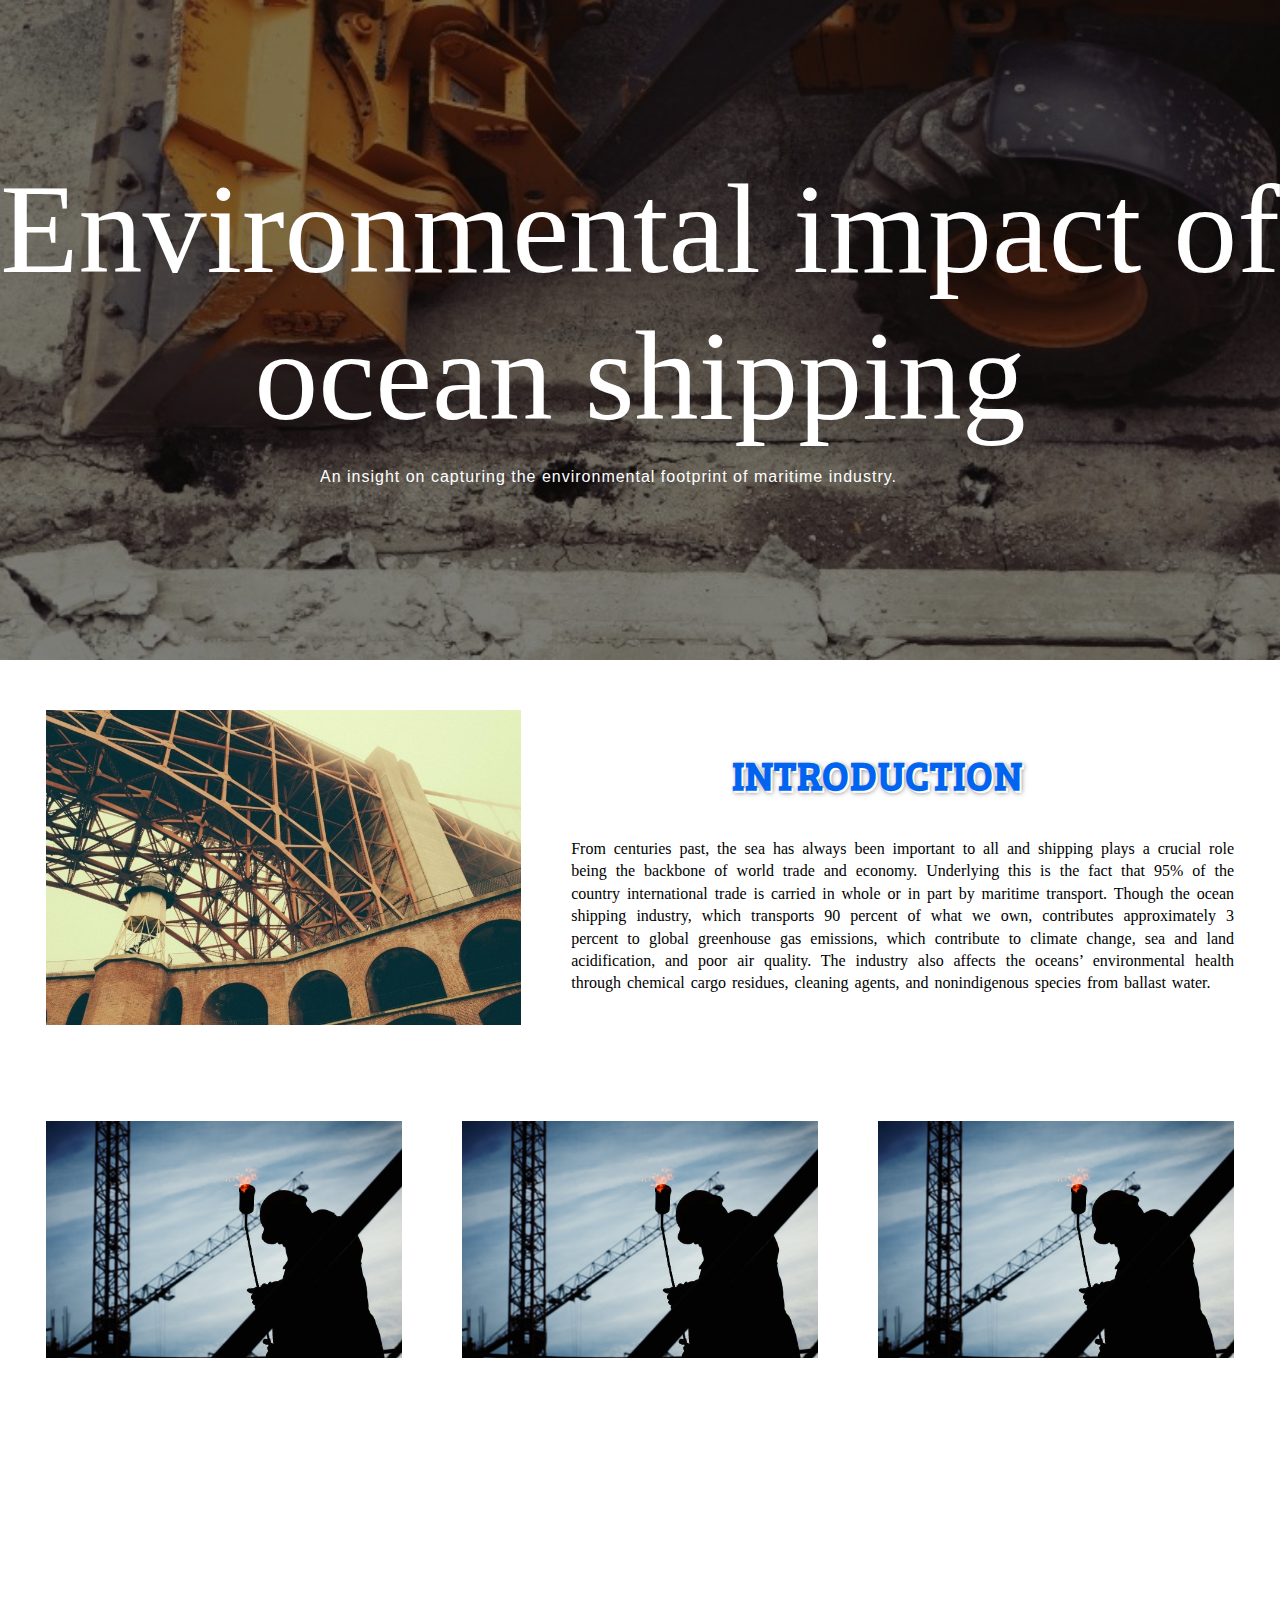
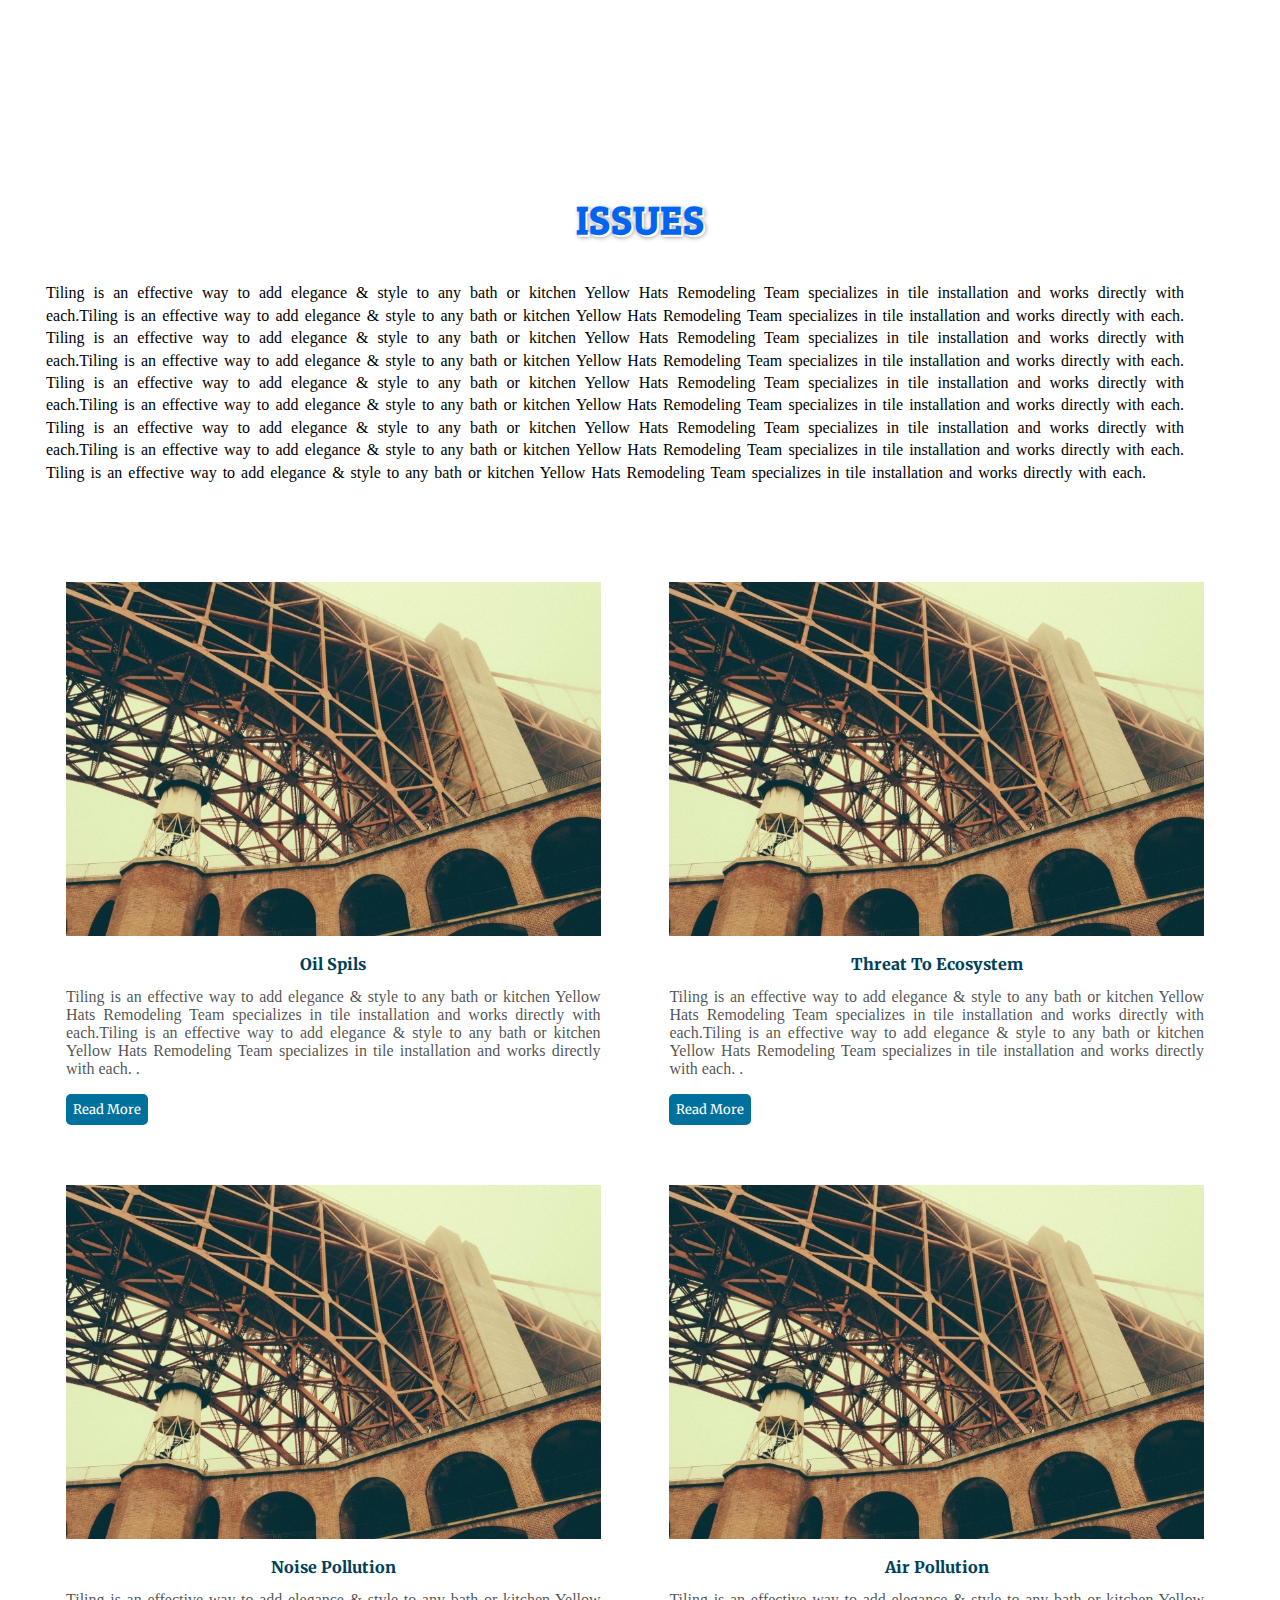
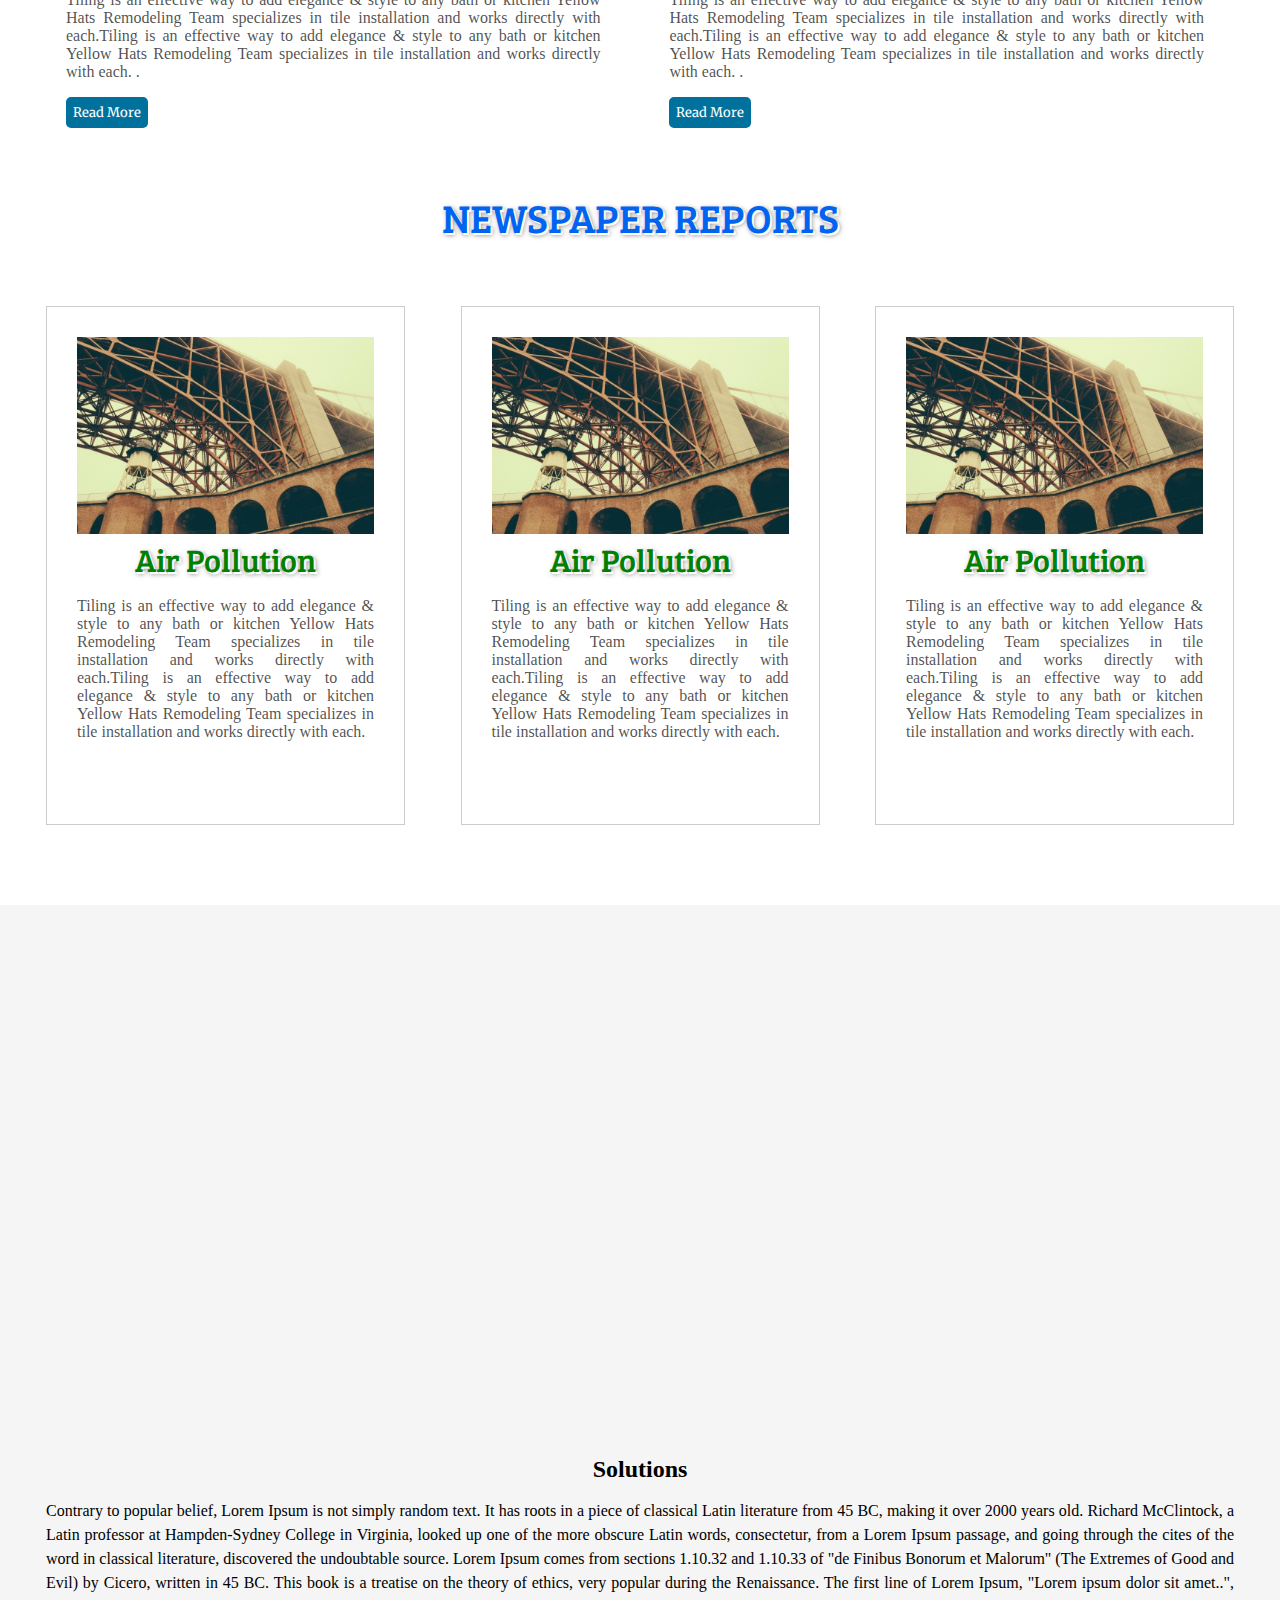
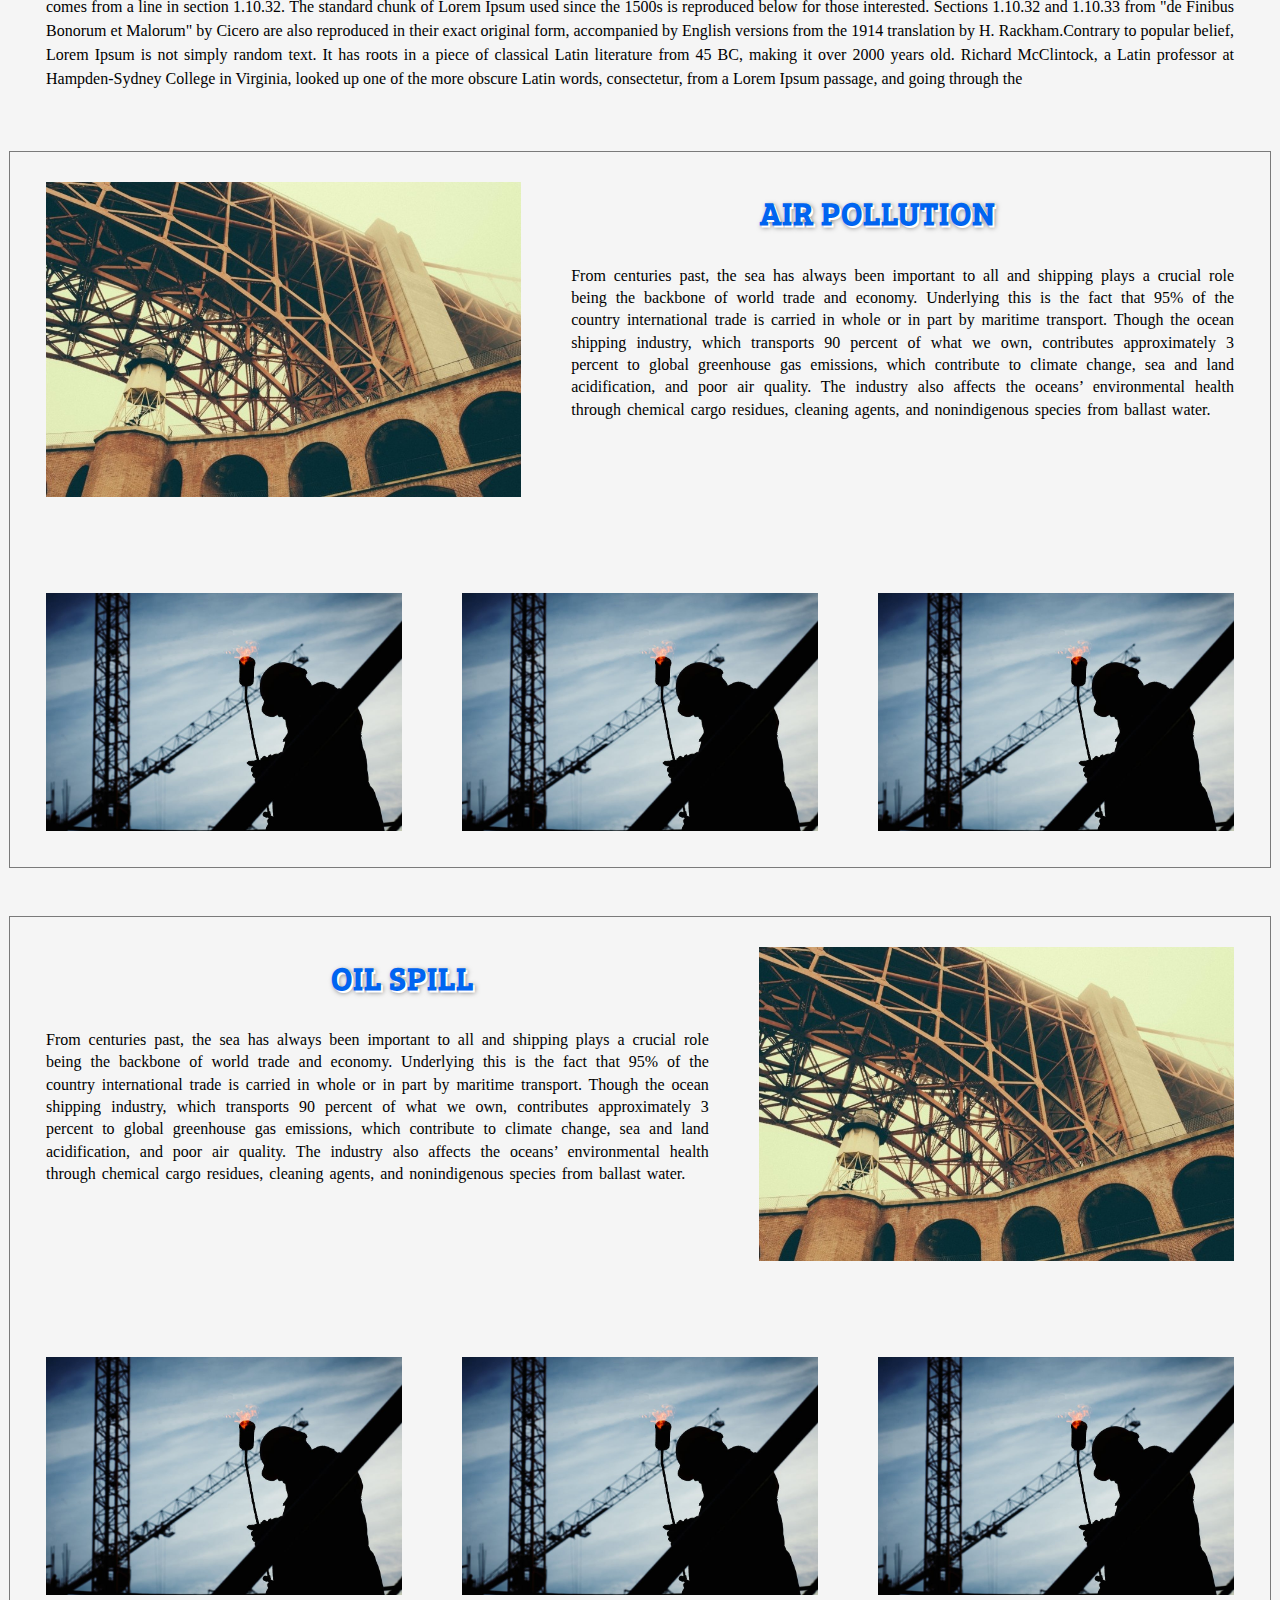
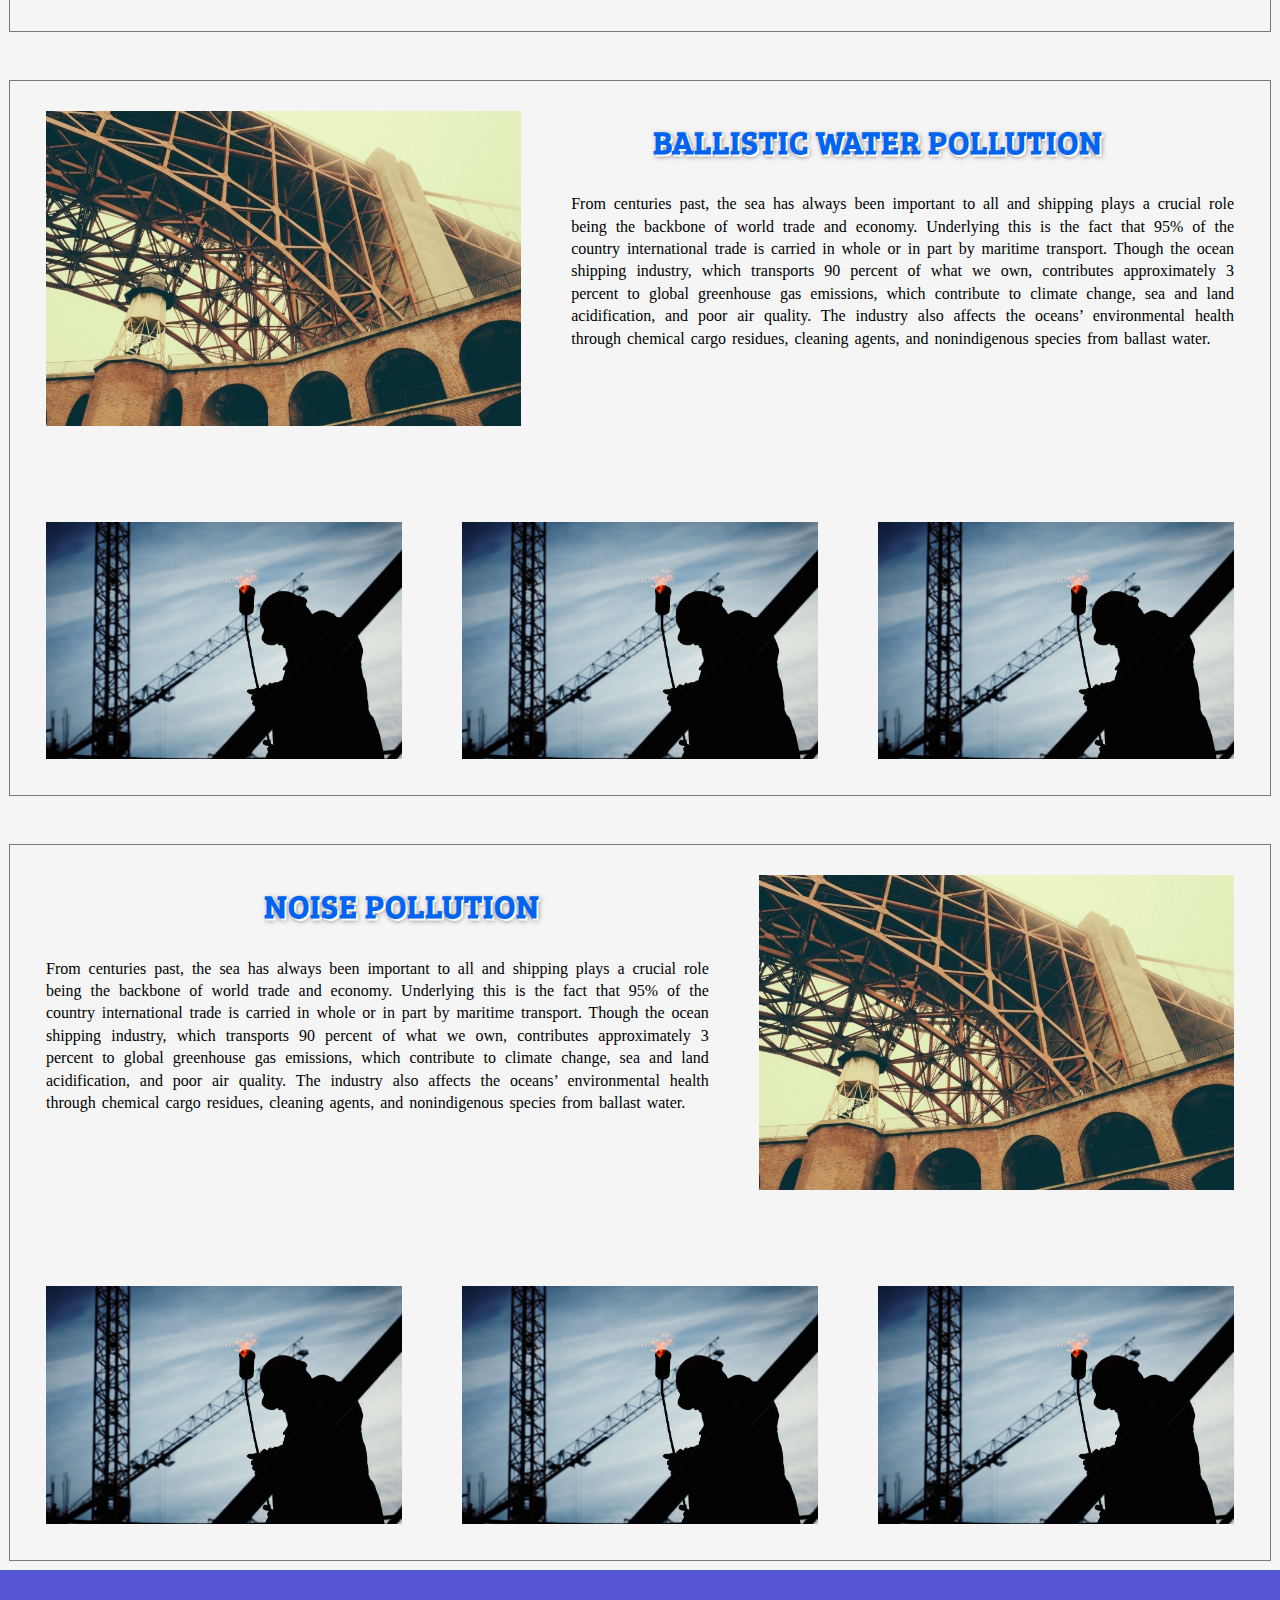
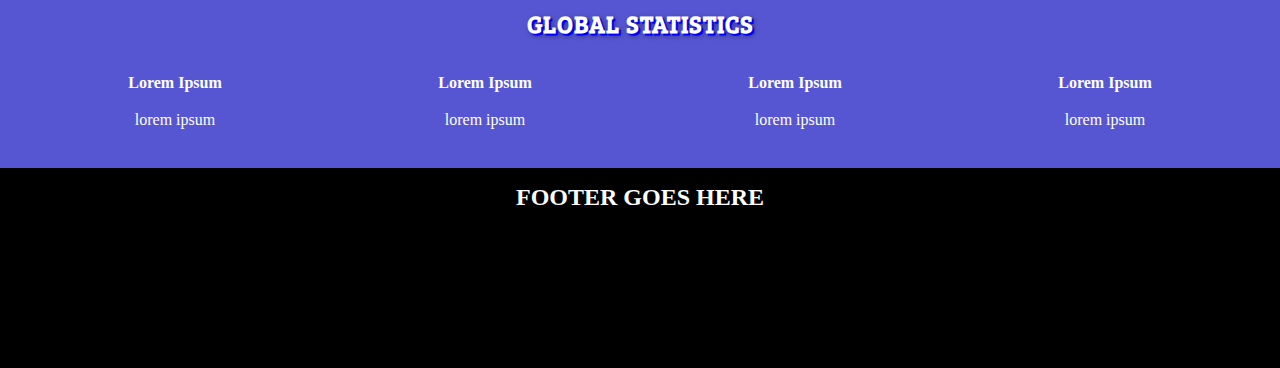
==== commit 0ae98fe5: "added sectiona and modified content" ====
--- a/index.html
+++ b/index.html
@@ -26,7 +26,8 @@
     <link rel="stylesheet" href="/css/news-container.css" />
     <link rel="stylesheet" href="/css/footer-container.css" />
     <link rel="stylesheet" href="/css/long-bar-container.css" />
-    <link rel="stylesheet" href="/css/overlay-container.css" />
+    <link rel="stylesheet" href="/css/newspaper.css" />
+    <link rel="stylesheet" href="/css/solutions.css" />
     <!-- Style Sheets  -->
     <script type="text/javascript" src="read_more.js"></script>
     <title>Enviornmental Hazards of Oceanic Trade</title>
@@ -51,6 +52,29 @@
                 <div class="blog-content">
                     <h3>INTRODUCTION</h3>
                     <p>
+                        From centuries past, the sea has always been important to all and shipping plays
+                        a crucial role being the backbone of world trade and economy. Underlying this is
+                        the fact that 95% of the country international trade is carried in whole or in part
+                        by maritime transport.
+                        Though the ocean shipping industry, which transports 90 percent of what we own,
+                        contributes approximately 3 percent to global greenhouse gas emissions, which contribute to climate change,
+                        sea and land acidification, and poor air quality. The industry also affects the oceans’ environmental health
+                        through chemical cargo residues, cleaning agents, and nonindigenous species from ballast water.
+                    </p>
+                </div>
+            </div>
+            <section id="images-container">
+                <div class="gallery">
+                    <img src="/images/gallery.jpeg" alt="" />
+                    <img src="/images/gallery.jpeg" alt="" />
+                    <img src="/images/gallery.jpeg" alt="" />
+                </div>
+            </section>
+            <div class="news-text-img" style="--background: url('/images/oil.jpg');--opacity:0.2; min-height: 300px;"></div>
+            <div class="blog blog-vertical">
+                <div class="blog-content">
+                    <h3>ISSUES</h3>
+                    <p class="flip">
                         Tiling is an effective way to add elegance &amp; style to any bath
                         or kitchen Yellow Hats Remodeling Team specializes in tile
                         installation and works directly with each.Tiling is an effective
@@ -77,39 +101,7 @@
                         specializes in tile installation and works directly with each.
                     </p>
                 </div>
-            </div>
-            <div class="news-text-img" style="--background: url('/images/oil.jpg');--opacity:0.2; min-height: 300px;"></div>
-            <div class="blog blog-vertical">
-                <div class="blog-content">
-                    <h3>ISSUES</h3>
-                    <p class="flip">
-                        Tiling is an effective way to add elegance &amp; style to any bath
-                        or kitchen Yellow Hats Remodeling Team specializes in tile
-                        installation and works directly with each.Tiling is an effective
-                        way to add elegance &amp; style to any bath or kitchen Yellow Hats
-                        Remodeling Team specializes in tile installation and works
-                        directly with each. Tiling is an effective way to add elegance
-                        &amp; style to any bath or kitchen Yellow Hats Remodeling Team
-                        specializes in tile installation and works directly with
-                        each.Tiling is an effective way to add elegance &amp; style to any
-                        bath or kitchen Yellow Hats Remodeling Team specializes in tile
-                        installation and works directly with each. Tiling is an effective
-                        way to add elegance &amp; style to any bath or kitchen Yellow Hats
-                        Remodeling Team specializes in tile installation and works
-                        directly with each.Tiling is an effective way to add elegance
-                        &amp; style to any bath or kitchen Yellow Hats Remodeling Team
-                        specializes in tile installation and works directly with each.
-                        Tiling is an effective way to add elegance &amp; style to any bath
-                        or kitchen Yellow Hats Remodeling Team specializes in tile
-                        installation and works directly with each.Tiling is an effective
-                        way to add elegance &amp; style to any bath or kitchen Yellow Hats
-                        Remodeling Team specializes in tile installation and works
-                        directly with each. Tiling is an effective way to add elegance
-                        &amp; style to any bath or kitchen Yellow Hats Remodeling Team
-                        specializes in tile installation and works directly with each.
-                    </p>
-                </div>
-                <img src="/images/tile.jpeg" alt="" />
+                <!-- <img src="/images/tile.jpeg" alt="" /> -->
             </div>
         </section>
         <!-- BLOG CONTAINER ENDS-->
@@ -118,7 +110,7 @@
             <div class="card">
                 <img src="/images/tile.jpeg" alt="Image" style="width: 100%" />
                 <div class="text-container">
-                    <h3 class="u-custom-font u-text u-text-5">
+                    <h3>
                         Oil Spils
                     </h3>
                     <p>
@@ -145,7 +137,7 @@
             <div class="card">
                 <img src="/images/tile.jpeg" alt="Image" style="width: 100%" />
                 <div class="text-container">
-                    <h3 class="u-custom-font u-text u-text-5">
+                    <h3>
                         Threat To Ecosystem
                     </h3>
                     <p>
@@ -172,7 +164,7 @@
             <div class="card">
                 <img src="/images/tile.jpeg" alt="Image" style="width: 100%" />
                 <div class="text-container">
-                    <h3 class="u-custom-font u-text u-text-5">
+                    <h3>
                         Noise Pollution
                     </h3>
                     <p>
@@ -196,10 +188,10 @@
                     <button id="btn3" onclick="myFunction('btn3','dots3','more3')">Read More</button>
                 </div>
             </div>
-            <div class="card">
+            <div class="card big-card">
                 <img src="/images/tile.jpeg" alt="Image" style="width: 100%" />
                 <div class="text-container">
-                    <h3 class="u-custom-font u-text u-text-5">
+                    <h3>
                         Air Pollution
                     </h3>
                     <p>
@@ -223,43 +215,16 @@
                     <button id="btn4" onclick="myFunction('btn4','dots4','more4')">Read More</button>
                 </div>
             </div>
-            <div class="card">
-                <img src="/images/tile.jpeg" alt="Image" style="width: 100%" />
-                <div class="text-container">
-                    <h3 class="u-custom-font u-text u-text-5">
-                        Air Pollution
-                    </h3>
-                    <p>
-                        Tiling is an effective way to add elegance &amp; style to any bath
-                        or kitchen Yellow Hats Remodeling Team specializes in tile
-                        installation and works directly with each.Tiling is an effective
-                        way to add elegance &amp; style to any bath or kitchen Yellow Hats
-                        Remodeling Team specializes in tile installation and works
-                        directly with each<span id="dots5">.</span>
-                        <span id="more5">Tiling is an effective way to add elegance &amp; style to any bath
-                            or kitchen Yellow Hats Remodeling Team specializes in tile
-                            installation and works directly with each.Tiling is an effective
-                            way to add elegance &amp; style to any bath or kitchen Yellow Hats
-                            Remodeling Team specializes in tile installation and works</span>.
-                    </p>
-                    <style>
-                    #more5 {
-                        display: none;
-                    }
-                    </style>
-                    <button id="btn5" onclick="myFunction('btn5','dots5','more5')">Read More</button>
-                </div>
-            </div>
         </section>
         <!-- CARD CONTAINER ENDS-->
         <!--  NEWSPAPER REPORTS  -->
         <section id="news-reports-container">
             <h2 style="">NEWSPAPER REPORTS</h1>
-                <section id="cards-container">
-                    <div class="card card-border">
+                <section id="news-cards-container">
+                    <div class="news-card">
                         <img src="/images/tile.jpeg" alt="Image" style="width: 100%" />
                         <div class="text-container">
-                            <h3 class="u-custom-font u-text u-text-5">
+                            <h3>
                                 Air Pollution
                             </h3>
                             <p>
@@ -273,10 +238,10 @@
                             <a href="#"><i class="lni lni-more" style="margin:0px 45%;font-size:2rem"></i></a>
                         </div>
                     </div>
-                    <div class="card card-border">
+                    <div class="news-card">
                         <img src="/images/tile.jpeg" alt="Image" style="width: 100%" />
                         <div class="text-container">
-                            <h3 class="u-custom-font u-text u-text-5">
+                            <h3>
                                 Air Pollution
                             </h3>
                             <p>
@@ -290,10 +255,10 @@
                             <a href="#"><i class="lni lni-more" style="margin:0px 45%;font-size:2rem"></i></a>
                         </div>
                     </div>
-                    <div class="card card-border">
+                    <div class="news-card">
                         <img src="/images/tile.jpeg" alt="Image" style="width: 100%" />
                         <div class="text-container">
-                            <h3 class="u-custom-font u-text u-text-5">
+                            <h3>
                                 Air Pollution
                             </h3>
                             <p>
@@ -311,7 +276,7 @@
         </section>
         <!--  NEWSPAPER REPORTS ENDS -->
         <!-- IMAGE CONTAINER-->
-        <section id="images-container">
+        <!--         <section id="images-container">
             <div class="gallery">
                 <img src="/images/gallery.jpeg" alt="" />
                 <img src="/images/gallery.jpeg" alt="" />
@@ -324,11 +289,14 @@
                 <img src="/images/gallery.jpeg" alt="" />
             </div>
         </section>
+ -->
         <!-- IMAGE CONTAINER ENDS-->
         <!-- NEWS TEXT AND REFERENCE CONTAINER-->
+        <img style="width:100%;height:00px;object-fit:cover" src="/images/tile.jpeg" alt="">
         <section id="news-container">
             <div class="news">
-                <div class="news-text-img" style="--background: url('/images/oil.jpg');--opacity:0.2; min-height: 500px;"></div>
+                <!-- <div class="news-text-img" style="--background: url('/images/oil.jpg');--opacity:0.2; min-height: 500px;"></div> -->
+                <div class="news-text-img" style="--background: url('/images/tile.jpeg');--opacity:0.2; min-height: 500px;"></div>
                 <div class="news-text-white">
                     <h1>Solutions</h1>
                     <p>
@@ -356,123 +324,145 @@
                         consectetur, from a Lorem Ipsum passage, and going through the
                     </p>
                 </div>
-                <div class="news-text-img" style="--background: url('/images/tile.jpeg');--opacity:0.2; min-height: 500px;"></div>
-                <div class="news-text-white">
-                    <h1>Lorem Ipsum</h1>
-                    <p>
-                        Contrary to popular belief, Lorem Ipsum is not simply random text.
-                        It has roots in a piece of classical Latin literature from 45 BC,
-                        making it over 2000 years old. Richard McClintock, a Latin
-                        professor at Hampden-Sydney College in Virginia, looked up one of
-                        the more obscure Latin words, consectetur, from a Lorem Ipsum
-                        passage, and going through the cites of the word in classical
-                        literature, discovered the undoubtable source. Lorem Ipsum comes
-                        from sections 1.10.32 and 1.10.33 of "de Finibus Bonorum et
-                        Malorum" (The Extremes of Good and Evil) by Cicero, written in 45
-                        BC. This book is a treatise on the theory of ethics, very popular
-                        during the Renaissance. The first line of Lorem Ipsum, "Lorem
-                        ipsum dolor sit amet..", comes from a line in section 1.10.32. The
-                        standard chunk of Lorem Ipsum used since the 1500s is reproduced
-                        below for those interested. Sections 1.10.32 and 1.10.33 from "de
-                        Finibus Bonorum et Malorum" by Cicero are also reproduced in their
-                        exact original form, accompanied by English versions from the 1914
-                        translation by H. Rackham.Contrary to popular belief, Lorem Ipsum
-                        is not simply random text. It has roots in a piece of classical
-                        Latin literature from 45 BC, making it over 2000 years old.
-                        Richard McClintock, a Latin professor at Hampden-Sydney College in
-                        Virginia, looked up one of the more obscure Latin words,
-                        consectetur, from a Lorem Ipsum passage, and going through the
-                        cites of the word in classical literature, discovered the
-                        undoubtable source. Lorem Ipsum comes from sections 1.10.32 and
-                        1.10.33 of "de Finibus Bonorum et Malorum" (The Extremes of Good
-                        and Evil) by Cicero, written in 45 BC. This book is a treatise on
-                        the theory of ethics, very popular during the Renaissance. The
-                        first line of Lorem Ipsum, "Lorem ipsum dolor sit amet..", comes
-                        from a line in section 1.10.32. The standard chunk of Lorem Ipsum
-                        used since the 1500s is reproduced below for those interested.
-                        Sections 1.10.32 and 1.10.33 from "de Finibus Bonorum et Malorum"
-                        by Cicero are also reproduced in their exact original form,
-                        accompanied by English versions from the 1914 translation by H.
-                        Rackham.
-                    </p>
-                </div>
-                <div class="news-text-overlay" style="--background: url('/images/oil.jpg'); min-height: 500">
-                    <h1>Lorem Ipsum</h1>
-                    <p>
-                        Contrary to popular belief, Lorem Ipsum is not simply random text.
-                        It has roots in a piece of classical Latin literature from 45 BC,
-                        making it over 2000 years old. Richard McClintock, a Latin
-                        professor at Hampden-Sydney College in Virginia, looked up one of
-                        the more obscure Latin words, consectetur, from a Lorem Ipsum
-                        passage, and going through the cites of the word in classical
-                        literature, discovered the undoubtable source. Lorem Ipsum comes
-                        from sections 1.10.32 and 1.10.33 of "de Finibus Bonorum et
-                        Malorum" (The Extremes of Good and Evil) by Cicero, written in 45
-                        BC. This book is a treatise on the theory of ethics, very popular
-                        during the Renaissance. The first line of Lorem Ipsum, "Lorem
-                        ipsum dolor sit amet..", comes from a line in section 1.10.32. The
-                        standard chunk of Lorem Ipsum used since the 1500s is reproduced
-                        below for those interested. Sections 1.10.32 and 1.10.33 from "de
-                        Finibus Bonorum et Malorum" by Cicero are also reproduced in their
-                        exact original form, accompanied by English versions from the 1914
-                        translation by H. Rackham.Contrary to popular belief, Lorem Ipsum
-                        is not simply random text. It has roots in a piece of classical
-                        Latin literature from 45 BC, making it over 2000 years old.
-                        Richard McClintock, a Latin professor at Hampden-Sydney College in
-                        Virginia, looked up one of the more obscure Latin words,
-                        consectetur, from a Lorem Ipsum passage, and going through the
-                        cites of the word in classical literature, discovered the
-                        undoubtable source. Lorem Ipsum comes from sections 1.10.32 and
-                        1.10.33 of "de Finibus Bonorum et Malorum" (The Extremes of Good
-                        and Evil) by Cicero, written in 45 BC. This book is a treatise on
-                        the theory of ethics, very popular during the Renaissance. The
-                        first line of Lorem Ipsum, "Lorem ipsum dolor sit amet..", comes
-                        from a line in section 1.10.32. The standard chunk of Lorem Ipsum
-                        used since the 1500s is reproduced below for those interested.
-                        Sections 1.10.32 and 1.10.33 from "de Finibus Bonorum et Malorum"
-                        by Cicero are also reproduced in their exact original form,
-                        accompanied by English versions from the 1914 translation by H.
-                        Rackham.
-                    </p>
-                </div>
-            </div>
-        </section>
-        <!-- NEWS AND REFERENCE CONTAINER ENDS-->
-        <!-- LONG BAR CONTAINER-->
-        <section id="long-bar-container">
-            <div class="box">
-                <i class="lni lni-calculator"></i>
-                <h3>Lorem Ipsum</h3>
-                <p>lorem ipsum</p>
-            </div>
-            <div class="box">
-                <i class="lni lni-calculator"></i>
-                <h3>Lorem Ipsum</h3>
-                <p>lorem ipsum</p>
-            </div>
-            <div class="box">
-                <i class="lni lni-calculator"></i>
-                <h3>Lorem Ipsum</h3>
-                <p>lorem ipsum</p>
-            </div>
-            <div class="box">
-                <i class="lni lni-calculator"></i>
-                <h3>Lorem Ipsum</h3>
-                <p>lorem ipsum</p>
-            </div>
-        </section>
-        <!-- LONG BAR CONTAINER ENDS-->
-        <!-- TESTIMONIALS CONTAINER-->
-        <section id="testimonial-container"></section>
-        <!-- TESTIMONIALS CONTAINER ENDS-->
-        <!-- FOOTER CONTAINER-->
-        <section id="footer-container">
-            <div class="footer">
-                <h1>FOOTER GOES HERE</h1>
-            </div>
-        </section>
-        <!-- FOOTER CONTAINER ENDS-->
-    </section>
+                <section class="solution">
+                    <div class="solution-blog">
+                        <img class="first-img" src="/images/tile.jpeg" alt="" />
+                        <div class="solution-blog-content">
+                            <h3>AIR POLLUTION</h3>
+                            <p>
+                                From centuries past, the sea has always been important to all and shipping plays
+                                a crucial role being the backbone of world trade and economy. Underlying this is
+                                the fact that 95% of the country international trade is carried in whole or in part
+                                by maritime transport.
+                                Though the ocean shipping industry, which transports 90 percent of what we own,
+                                contributes approximately 3 percent to global greenhouse gas emissions, which contribute to climate change,
+                                sea and land acidification, and poor air quality. The industry also affects the oceans’ environmental health
+                                through chemical cargo residues, cleaning agents, and nonindigenous species from ballast water.
+                            </p>
+                        </div>
+                    </div>
+                    <section id="images-container">
+                        <div class="gallery">
+                            <img src="/images/gallery.jpeg" alt="" />
+                            <img src="/images/gallery.jpeg" alt="" />
+                            <img src="/images/gallery.jpeg" alt="" />
+                        </div>
+                    </section>
+                </section>
+                <section class="solution">
+                    <div class="solution-blog">
+                        <div class="solution-blog-content">
+                            <h3>OIL SPILL</h3>
+                            <p class="flip">
+                                From centuries past, the sea has always been important to all and shipping plays
+                                a crucial role being the backbone of world trade and economy. Underlying this is
+                                the fact that 95% of the country international trade is carried in whole or in part
+                                by maritime transport.
+                                Though the ocean shipping industry, which transports 90 percent of what we own,
+                                contributes approximately 3 percent to global greenhouse gas emissions, which contribute to climate change,
+                                sea and land acidification, and poor air quality. The industry also affects the oceans’ environmental health
+                                through chemical cargo residues, cleaning agents, and nonindigenous species from ballast water.
+                            </p>
+                        </div>
+                        <img class="first-img" src="/images/tile.jpeg" alt="" />
+                    </div>
+                    <section id="images-container">
+                        <div class="gallery">
+                            <img src="/images/gallery.jpeg" alt="" />
+                            <img src="/images/gallery.jpeg" alt="" />
+                            <img src="/images/gallery.jpeg" alt="" />
+                        </div>
+                    </section>
+                </section>
+                <section class="solution">
+                    <div class="solution-blog">
+                        <img class="first-img" src="/images/tile.jpeg" alt="" />
+                        <div class="solution-blog-content">
+                            <h3>BALLISTIC WATER POLLUTION</h3>
+                            <p>
+                                From centuries past, the sea has always been important to all and shipping plays
+                                a crucial role being the backbone of world trade and economy. Underlying this is
+                                the fact that 95% of the country international trade is carried in whole or in part
+                                by maritime transport.
+                                Though the ocean shipping industry, which transports 90 percent of what we own,
+                                contributes approximately 3 percent to global greenhouse gas emissions, which contribute to climate change,
+                                sea and land acidification, and poor air quality. The industry also affects the oceans’ environmental health
+                                through chemical cargo residues, cleaning agents, and nonindigenous species from ballast water.
+                            </p>
+                        </div>
+                    </div>
+                    <section id="images-container">
+                        <div class="gallery">
+                            <img src="/images/gallery.jpeg" alt="" />
+                            <img src="/images/gallery.jpeg" alt="" />
+                            <img src="/images/gallery.jpeg" alt="" />
+                        </div>
+                    </section>
+                </section>
+                <section class="solution">
+                    <div class="solution-blog">
+                        <div class="solution-blog-content">
+                            <h3>NOISE POLLUTION</h3>
+                            <p class="flip">
+                                From centuries past, the sea has always been important to all and shipping plays
+                                a crucial role being the backbone of world trade and economy. Underlying this is
+                                the fact that 95% of the country international trade is carried in whole or in part
+                                by maritime transport.
+                                Though the ocean shipping industry, which transports 90 percent of what we own,
+                                contributes approximately 3 percent to global greenhouse gas emissions, which contribute to climate change,
+                                sea and land acidification, and poor air quality. The industry also affects the oceans’ environmental health
+                                through chemical cargo residues, cleaning agents, and nonindigenous species from ballast water.
+                            </p>
+                        </div>
+                        <img src="/images/tile.jpeg" alt="" />
+                    </div>
+                    <section id="images-container">
+                        <div class="gallery">
+                            <img src="/images/gallery.jpeg" alt="" />
+                            <img src="/images/gallery.jpeg" alt="" />
+                            <img src="/images/gallery.jpeg" alt="" />
+                        </div>
+                    </section>
+                </section>
+                <!-- NEWS AND REFERENCE CONTAINER ENDS-->
+                <!-- LONG BAR CONTAINER-->
+                <section id="long-bar">
+                	<h2>GLOBAL STATISTICS</h2>
+                    <div id="long-bar-container">
+                        <div class="box">
+                            <i class="lni lni-calculator"></i>
+                            <h3>Lorem Ipsum</h3>
+                            <p>lorem ipsum</p>
+                        </div>
+                        <div class="box">
+                            <i class="lni lni-calculator"></i>
+                            <h3>Lorem Ipsum</h3>
+                            <p>lorem ipsum</p>
+                        </div>
+                        <div class="box">
+                            <i class="lni lni-calculator"></i>
+                            <h3>Lorem Ipsum</h3>
+                            <p>lorem ipsum</p>
+                        </div>
+                        <div class="box">
+                            <i class="lni lni-calculator"></i>
+                            <h3>Lorem Ipsum</h3>
+                            <p>lorem ipsum</p>
+                        </div>
+                    </div>
+                </section>
+                <!-- LONG BAR CONTAINER ENDS-->
+                <!-- TESTIMONIALS CONTAINER-->
+                <section id="testimonial-container"></section>
+                <!-- TESTIMONIALS CONTAINER ENDS-->
+                <!-- FOOTER CONTAINER-->
+                <section id="footer-container">
+                    <div class="footer">
+                        <h1>FOOTER GOES HERE</h1>
+                    </div>
+                </section>
+                <!-- FOOTER CONTAINER ENDS-->
+        </section>
 </body>
 
 </html>--- a/css/cards-container.css
+++ b/css/cards-container.css
@@ -1,3 +1,4 @@
+@import url('https://fonts.googleapis.com/css2?family=Bree+Serif&display=swap');
 #cards-container {
   margin: 30px 30px;
   padding: 2px 16px;
@@ -10,11 +11,15 @@
   justify-content: space-between;
 }
 .card {
-  padding: 30px;
-  margin: 30px 0px;
-  width: 25%;
-  border-radius: 5px;
-  border: 1px solid rgb(0, 0, 0, 0.1);
+  padding: 30px 30px 30px 20px;
+  /* margin: 10px 0px; */
+  width: 45%;
+/*   border-radius: 5px;
+  border: 1px solid rgb(0, 0, 0, 0.1); */
+  background-color: white;
+}
+.card-border{
+  border: 1px solid rgb(0, 0, 0, 0.2);
 }
 
 /* FONT FORMAT */
@@ -31,7 +36,7 @@
   text-align: justify;
   color: rgb(0, 0, 0, 0.7);
 }
-.card a {
+.card button {
   text-decoration: none;
   padding: 5px;
   font-size: small;
@@ -40,15 +45,15 @@
   background-color: #00719c;
   color: white;
   font-family: Merriweather, serif;
+  outline: none;
 }
-.card a:hover {
+.card button:hover {
   transition: 0.5s;
   background-color: white;
   color: #00719c;
   border-radius: 5px;
   border: 2px solid #00719c;
 }
-
 /* RESPONSIVE*/
 
 @media screen and (max-width: 601px) {
@@ -65,7 +70,7 @@
   .card p {
     font-size: small;
   }
-  .card a {
+  .card button {
     font-size: small;
   }
 }
--- a/css/blog-container.css
+++ b/css/blog-container.css
@@ -1,8 +1,9 @@
-#blog-container {
+@import url('https://fonts.googleapis.com/css2?family=Archivo:wght@500&family=Bree+Serif&family=Open+Sans&family=Raleway&display=swap');
+#blog-section{
+  background-color: rgb(250,250,250);
 }
-
 .blog {
-  margin: 30px 30px;
+  margin: 30px;
   padding: 20px 16px;
   display: flex;
   flex-wrap: wrap;
@@ -12,31 +13,37 @@
   justify-content: space-between;
 }
 .blog-vertical img {
-  flex: 1;
-  width: 50%;
+  width: 40%;
 }
-.blog-vertical p {
-  padding: 0px 30px;
-}
-
 .blog-content {
   flex: 1;
 }
+
 .blog-content h3 {
   text-align: center;
-  color: #1c7497;
-  font-size: 1.5rem;
+  color: rgb(0,100,240);
+  font-size: 2.5rem;
   letter-spacing: 1px;
-  font-family: Merriweather, serif;
+  text-shadow: 2px 2px white,2px 2px 5px rgb(0,0,0,0.5);
+  font-family: 'Bree Serif', serif;
   font-weight: 700;
   line-height: 1.2;
 }
 .blog-content p {
   color: rgb(0, 0, 0);
-  font-size: 16.5px;
+  padding: 0px 0px 0px 50px;
+  word-spacing: 2px;
+  font-size: 16px;
+  line-height: 1.4;
   text-align: justify;
 }
+p.flip{
+  padding: 0px 0px 0px 0px;
+}
 @media screen and (max-width: 601px) {
+  .blog{
+    padding: 0px;
+  }
   .blog-vertical {
     display: flex;
     flex-direction: column;
--- a/css/long-bar-container.css
+++ b/css/long-bar-container.css
@@ -1,39 +1,59 @@
+#long-bar {
+    margin: 0px;
+    padding: 20px;
+    background-color: rgb(69, 69, 206,0.9);
+    color: white;
+
+}
+#long-bar h2{
+   text-align: center;
+  color: white;
+  font-size: 1.5rem;
+  letter-spacing: 1px;
+  text-shadow: 2px 2px blue,2px 2px 5px rgb(0,0,0,0.5);
+  font-family: 'Bree Serif', serif;
+  font-weight: 700;
+  line-height: 1.2;
+}
+
 #long-bar-container {
-  margin: 0px;
-  padding: 40px;
-  background-color: rgb(69, 69, 206);
-  color: white;
 
-  /* FLEX DISPLAY */
 
-  display: flex;
-  flex-direction: row;
-  flex-wrap: wrap;
-  justify-content: space-between;
+    /* FLEX DISPLAY */
+
+    display: flex;
+    flex-direction: row;
+    flex-wrap: wrap;
+    justify-content: space-between;
 }
+
 .box {
-  flex: 1;
+    flex: 1;
+    text-align: center;
+}
+.box p{
   text-align: center;
 }
-
 /* FONT FORMAT */
 
 .box h3 {
-  font-size: large;
+    font-size: medium;
 }
-.box i{
-  margin: 5px 0px 0px 0px;
-  font-size: 5rem;
+
+.box i {
+    margin: 5px 0px 0px 0px;
+    font-size: 4rem;
 }
 
 @media screen and (max-width: 601px) {
-  #long-bar-container {
-    padding: 10px 0px;
-    flex-direction: column;
-    flex-wrap: wrap;
-  }
-  .box h3 {
-    font-size: 2rem;
-    margin: 10px;
-  }
-}
+    #long-bar-container {
+        padding: 10px 0px;
+        flex-direction: column;
+        flex-wrap: wrap;
+    }
+
+    .box h3 {
+        font-size: 2rem;
+        margin: 10px;
+    }
+}--- a/css/newspaper.css
+++ b/css/newspaper.css
@@ -0,0 +1,85 @@
+@import url('https://fonts.googleapis.com/css2?family=Bree+Serif&display=swap');
+#news-cards-container {
+  margin: 30px 30px;
+  padding: 2px 16px;
+
+  /* FLEX DISPLAY */
+
+  display: flex;
+  flex-direction: row;
+  flex-wrap: wrap;
+  justify-content: space-between;
+}
+.news-card {
+  padding: 30px;
+  margin: 30px 0px;
+  width: 25%;
+/*   border-radius: 5px;
+  border: 1px solid rgb(0, 0, 0, 0.1); */
+  background-color: white;
+  border: 1px solid rgb(0, 0, 0, 0.2);
+}
+
+/* FONT FORMAT */
+
+#news-reports-container h2 {
+  color: rgb(0,100,240);
+  text-shadow: 2px 2px white,2px 2px 5px rgb(0,0,0,0.5);
+  text-align: center;
+  font-size: 2.5rem;
+  font-family: 'Bree Serif', serif;
+  font-weight: 300;
+  margin: 0px;   
+}
+.news-card p {
+  text-align: justify;
+  color: rgb(0, 0, 0, 0.7);
+}
+.news-card button {
+  text-decoration: none;
+  padding: 5px;
+  font-size: small;
+  border-radius: 5px;
+  border: 2px solid #00719c;
+  background-color: #00719c;
+  color: white;
+  font-family: Merriweather, serif;
+  outline: none;
+}
+.news-card button:hover {
+  transition: 0.5s;
+  background-color: white;
+  color: #00719c;
+  border-radius: 5px;
+  border: 2px solid #00719c;
+}
+.news-card h3 {
+  color: green;
+  text-shadow: 2px 2px white,2px 2px 5px rgb(0,0,0,0.5);
+  text-align: center;
+  font-size: 2rem;
+  font-family: 'Bree Serif', serif;
+  font-weight: 300;
+  margin: 0px;   
+}
+
+/* RESPONSIVE*/
+
+@media screen and (max-width: 601px) {
+  #news-cards-container {
+    padding: 0px;
+    margin: 0px;
+  }
+  .news-card {
+    width: 100%;
+  }
+  .news-card h3 {
+    font-size: 0.75rem;
+  }
+  .news-card p {
+    font-size: small;
+  }
+  .news-card button {
+    font-size: small;
+  }
+}
--- a/css/solutions.css
+++ b/css/solutions.css
@@ -0,0 +1,67 @@
+@import url('https://fonts.googleapis.com/css2?family=Archivo:wght@500&family=Bree+Serif&family=Open+Sans&family=Raleway&display=swap');
+
+.solution-blog {
+    margin: 30px;
+    padding: 20px 16px;
+    display: flex;
+    flex-wrap: wrap;
+    flex-direction: row;
+    justify-content: space-between;
+}
+
+.solution-blog img {
+    margin-top: 20px;
+    width: 40%;
+}
+
+.solution-blog-content {
+    flex: 1;
+}
+
+.solution {
+    outline: 1px solid rgb(0, 0, 0, 0.5);
+    outline-offset: -10px;
+}
+
+.solution-blog-content h3 {
+    text-align: center;
+    color: rgb(0, 100, 240);
+    font-size: 2rem;
+    letter-spacing: 1px;
+    text-shadow: 2px 2px white, 2px 2px 5px rgb(0, 0, 0, 0.5);
+    font-family: 'Bree Serif', serif;
+    font-weight: 700;
+    line-height: 1.2;
+}
+
+.solution-blog-content p {
+    color: rgb(0, 0, 0);
+    padding: 0px 0px 0px 50px;
+    word-spacing: 2px;
+    font-size: 16px;
+    line-height: 1.4;
+    text-align: justify;
+}
+
+p.flip {
+    padding: 0px 50px 0px 0px;
+}
+
+@media screen and (max-width: 601px) {
+    .solution-blog {
+        padding: 0px;
+        display: flex;
+        flex-direction: column;
+        border: none;
+    }
+
+    .solution-blog img {
+        margin-top: 30px;
+        width: 100%;
+        border-radius: 10px;
+    }
+
+    .solution-blog-content p {
+        padding: 0px;
+    }
+}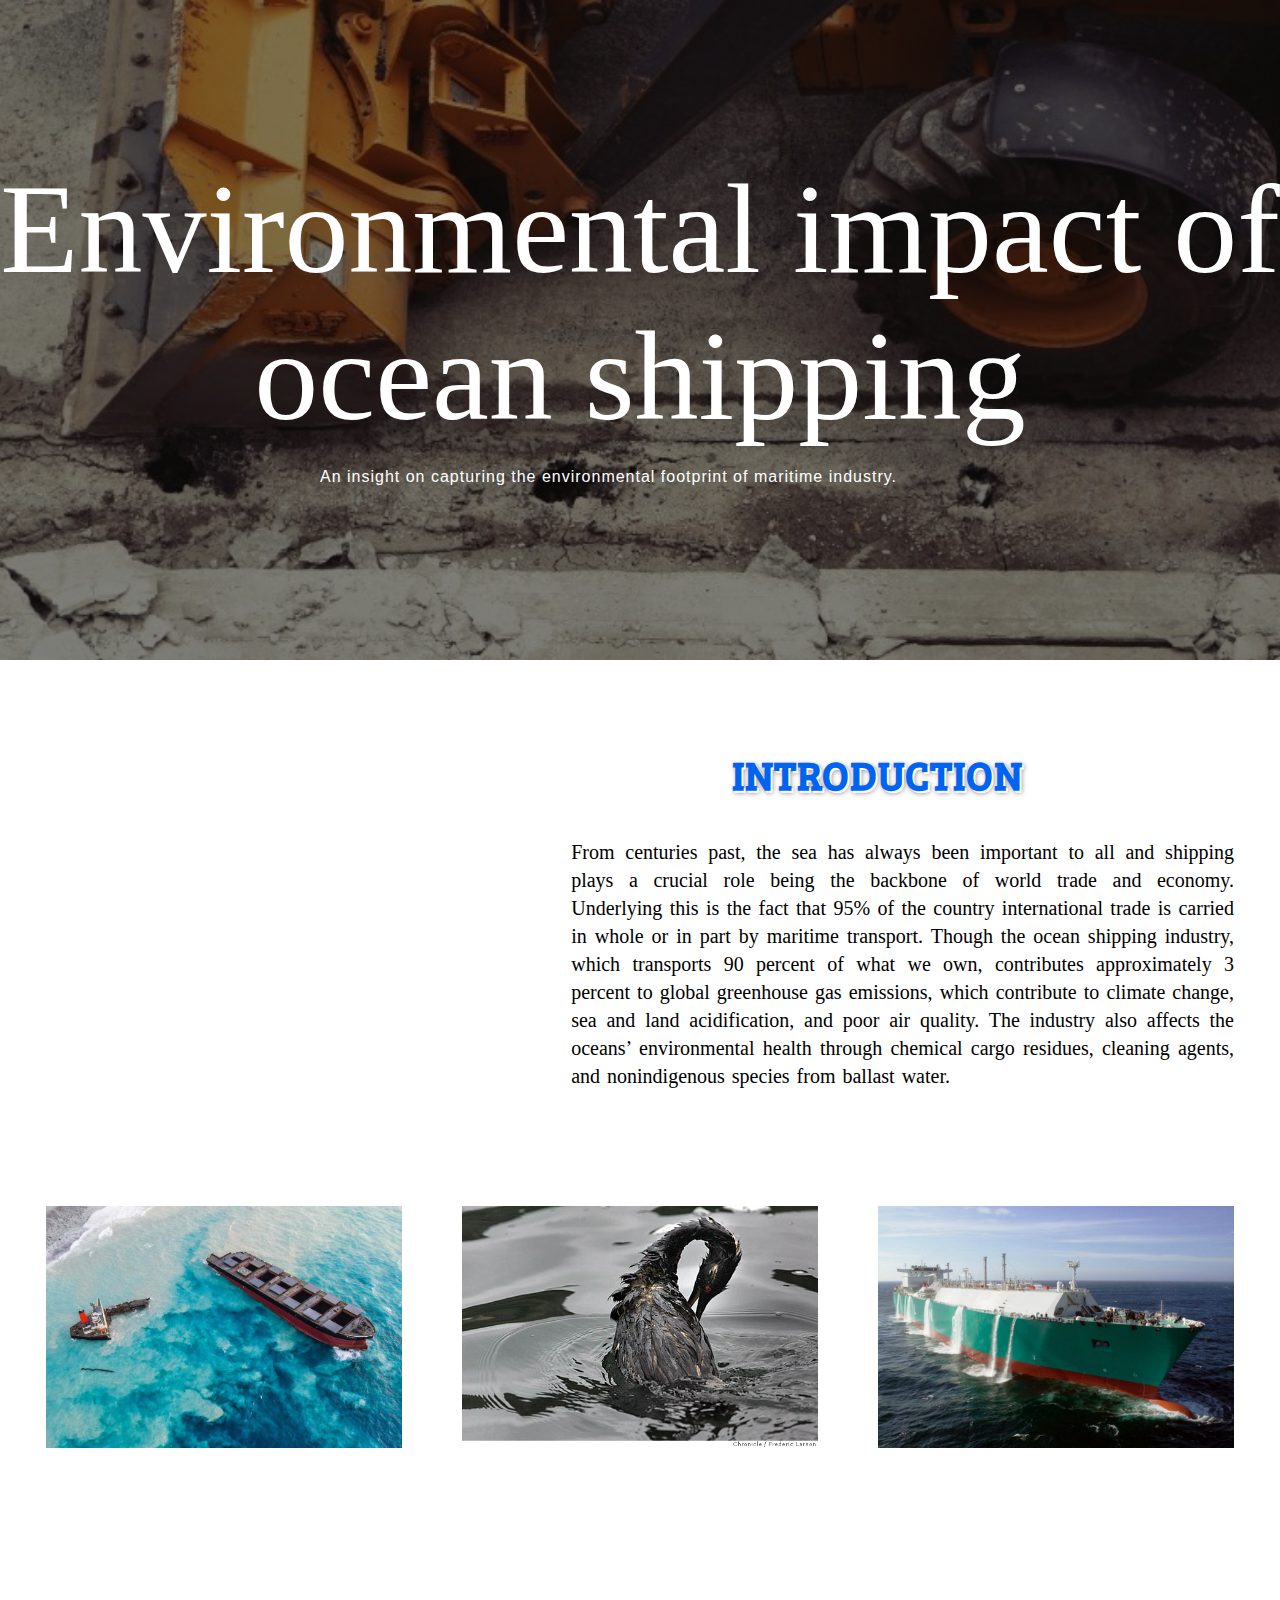
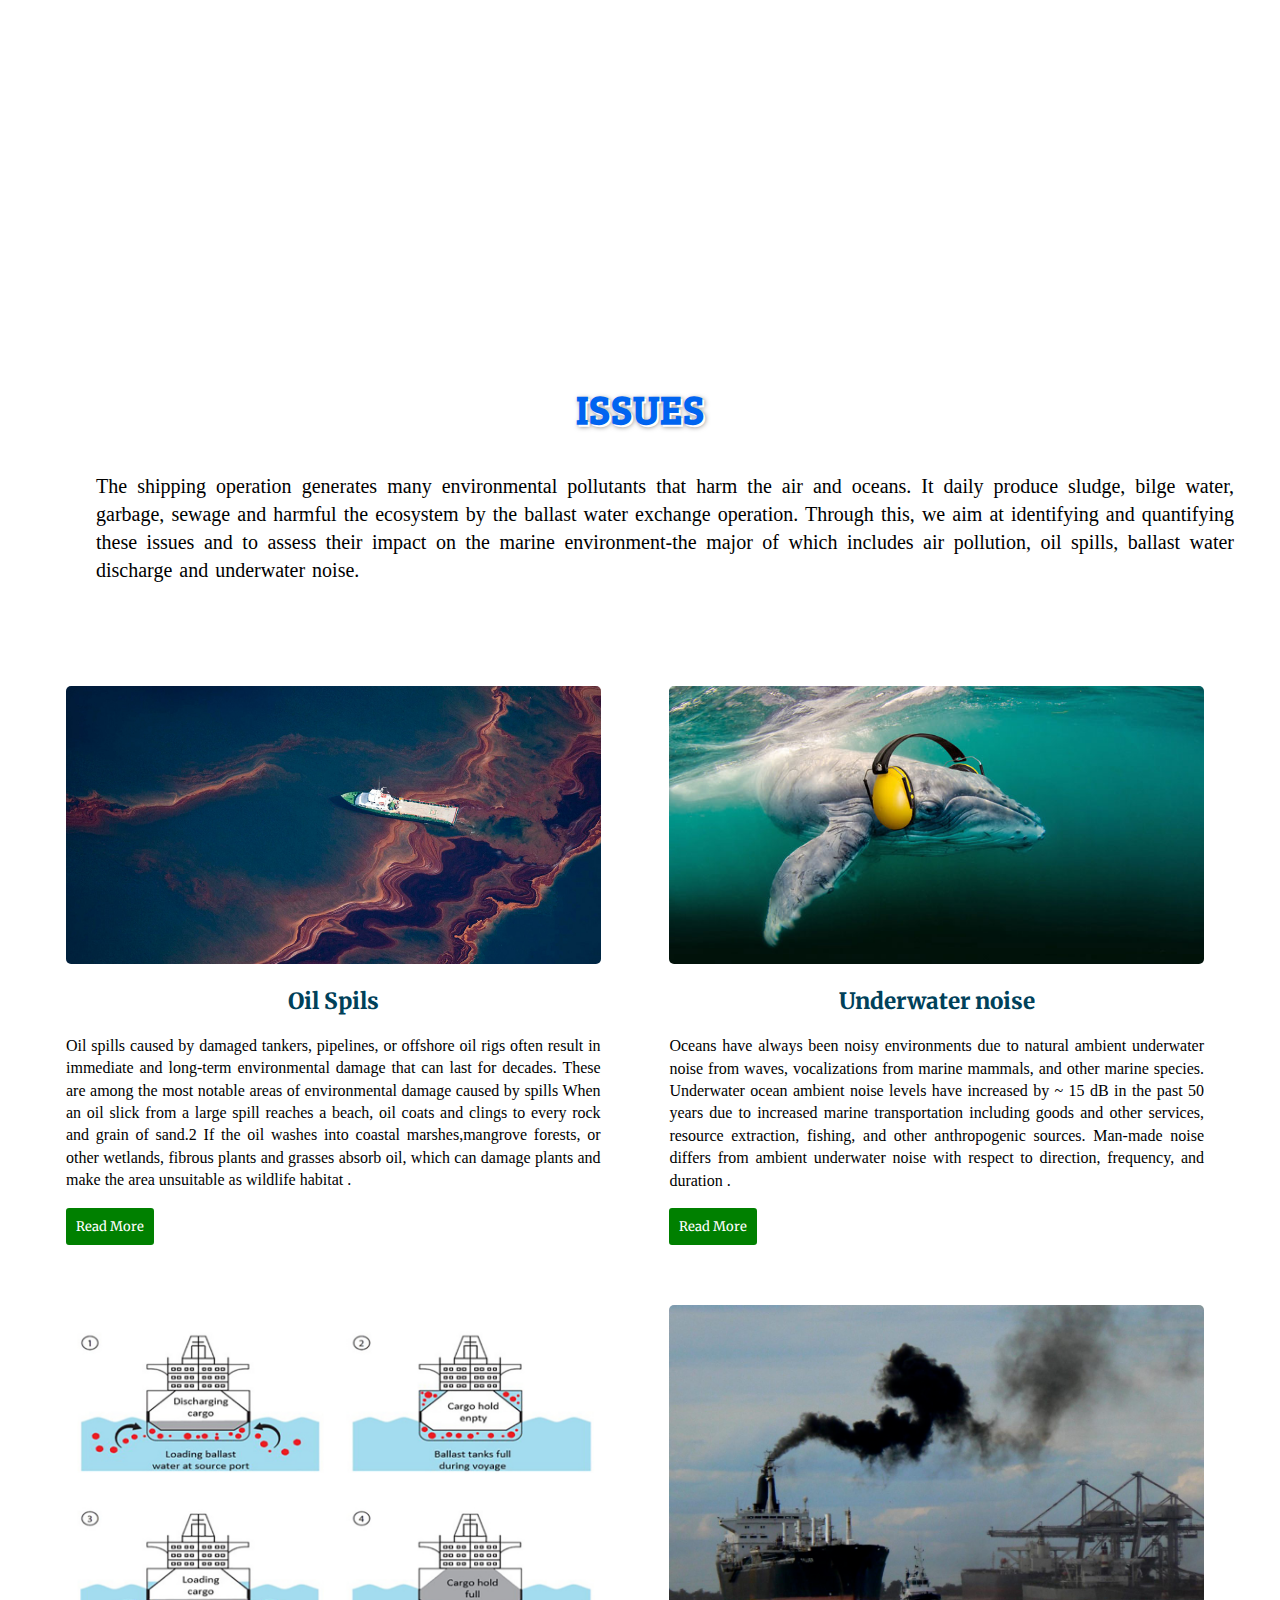
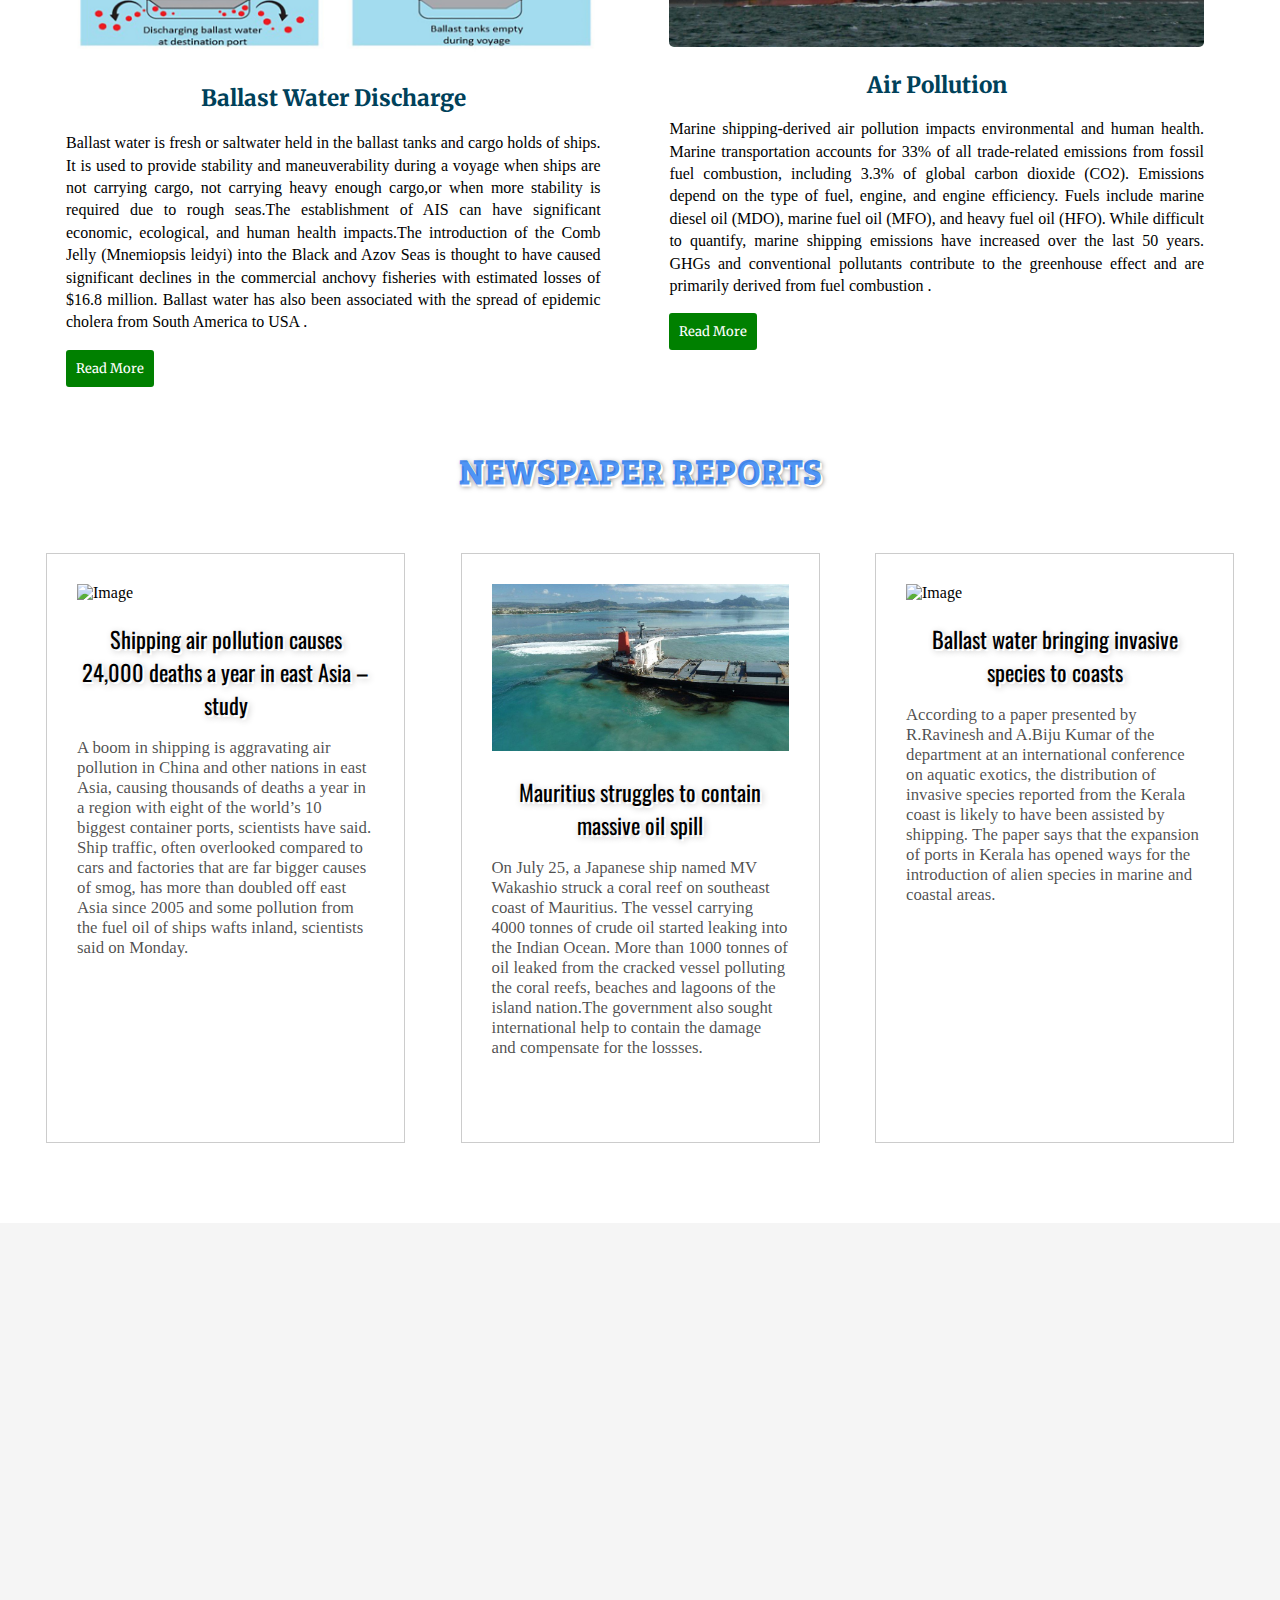
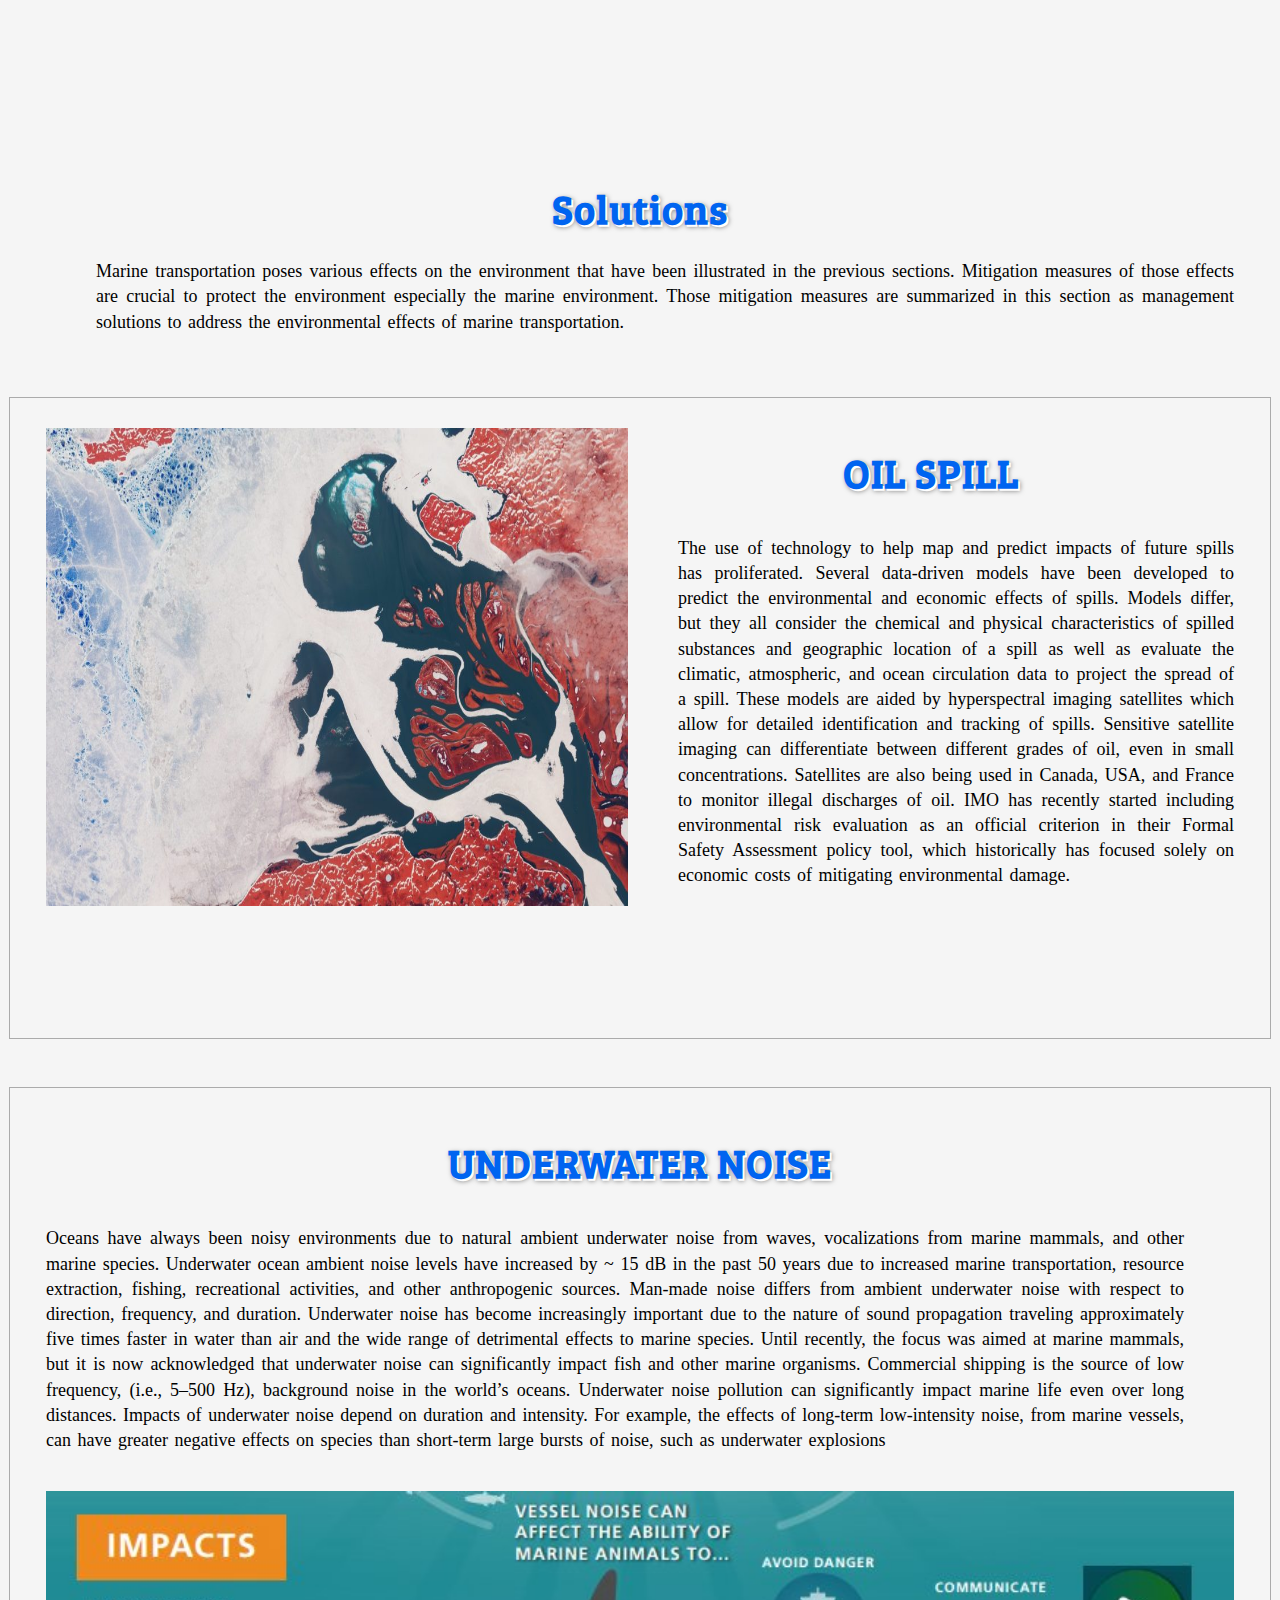
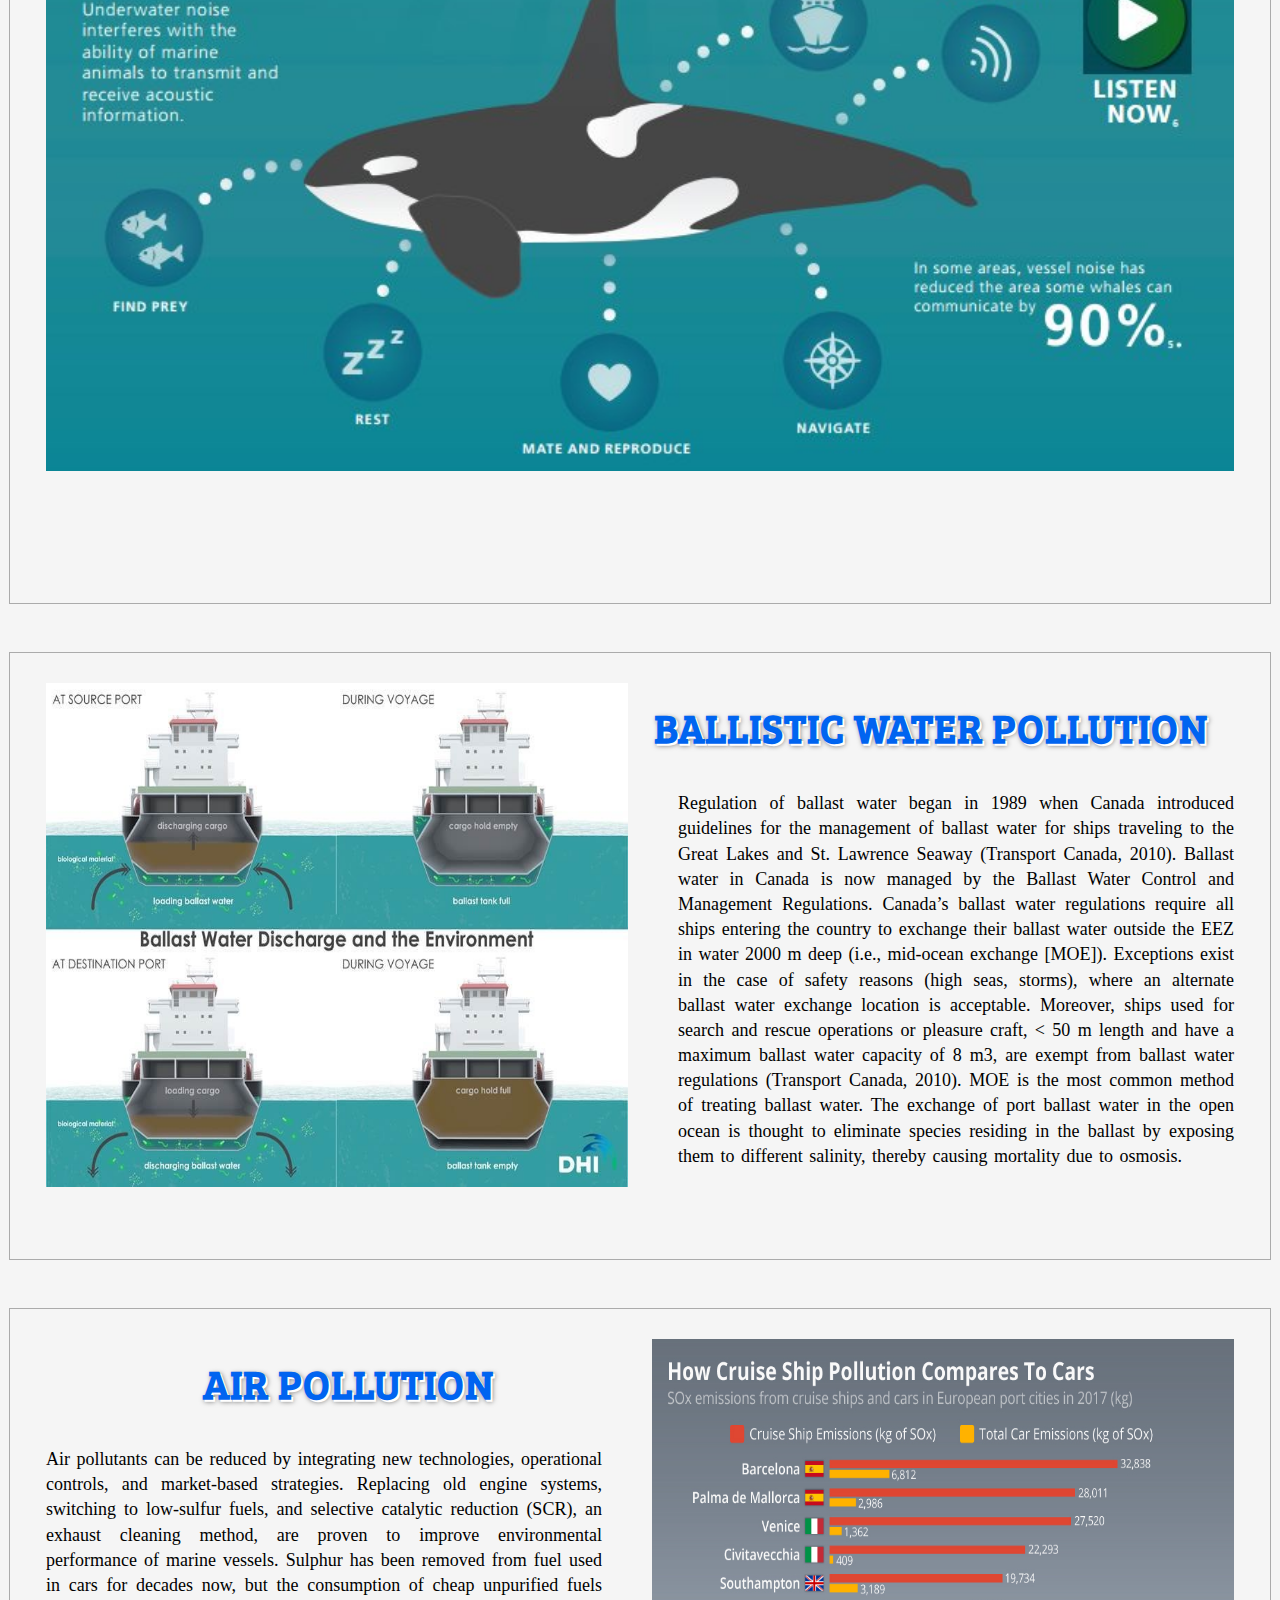
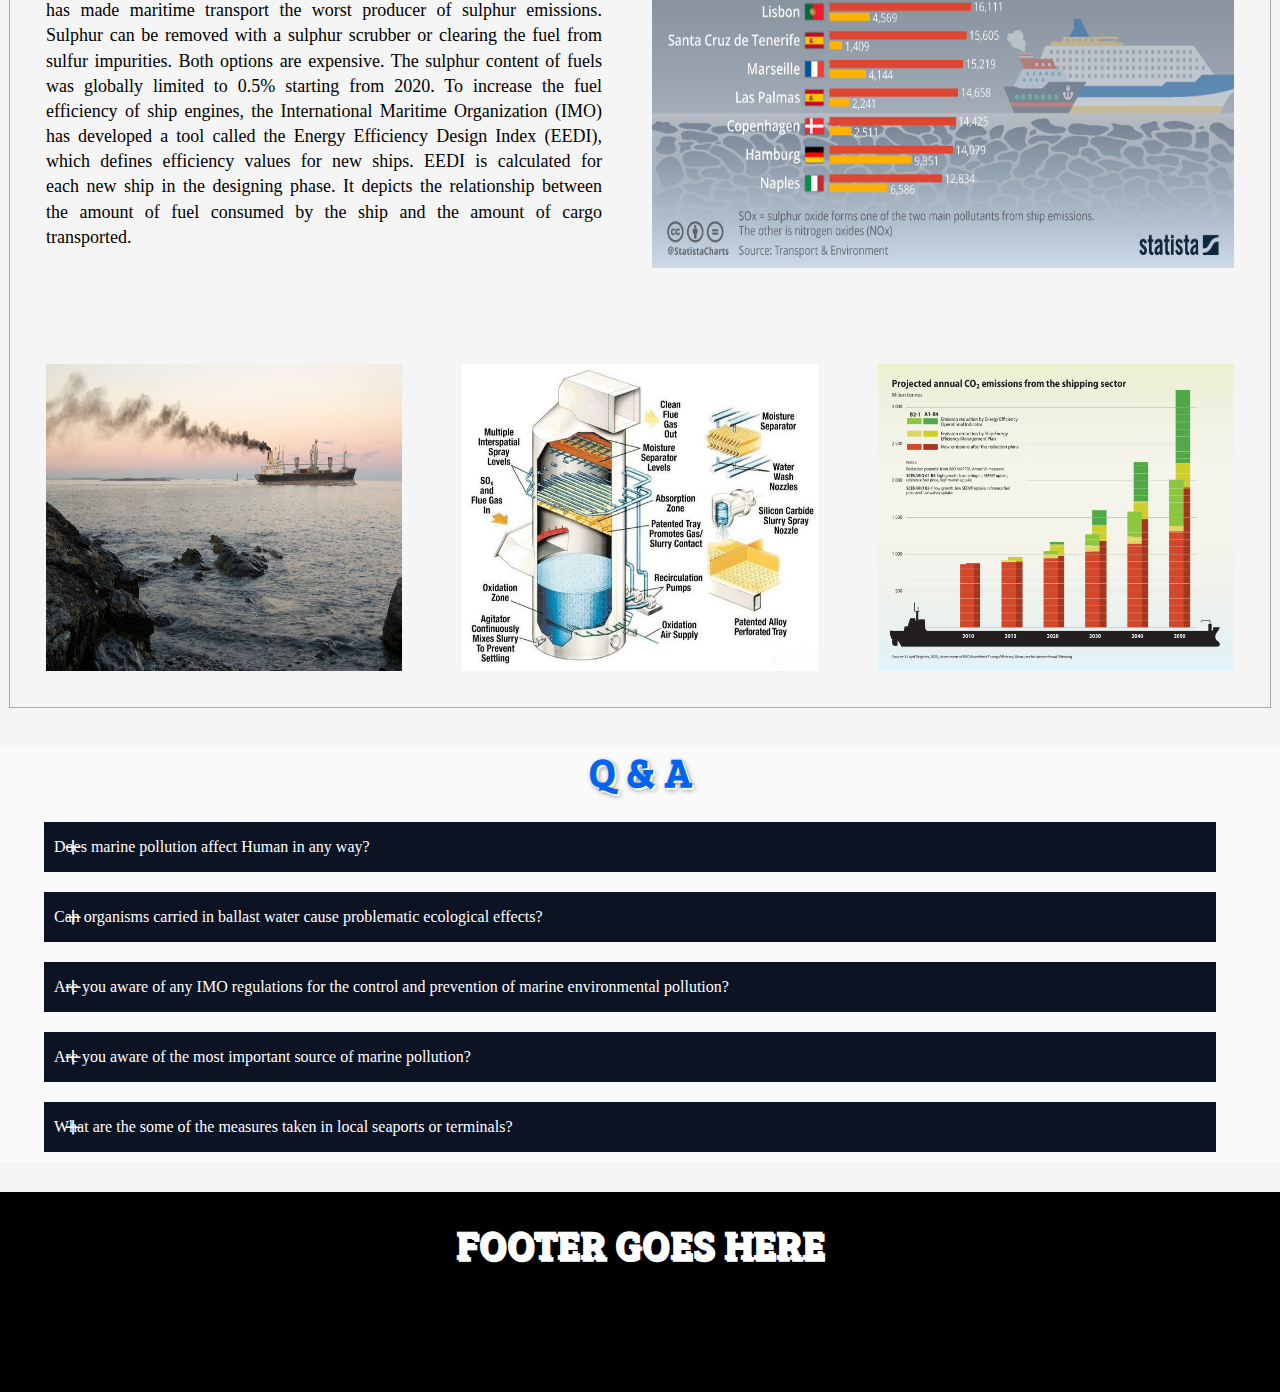
==== commit 5c430edd: "completed draft 1" ====
--- a/index.html
+++ b/index.html
@@ -28,6 +28,7 @@
     <link rel="stylesheet" href="/css/long-bar-container.css" />
     <link rel="stylesheet" href="/css/newspaper.css" />
     <link rel="stylesheet" href="/css/solutions.css" />
+    <link rel="stylesheet" href="/css/questions-container.css" />
     <!-- Style Sheets  -->
     <script type="text/javascript" src="read_more.js"></script>
     <title>Enviornmental Hazards of Oceanic Trade</title>
@@ -48,7 +49,7 @@
         <!-- BLOG CONTAINER -->
         <section id="blog-container">
             <div class="blog blog-vertical">
-                <img src="/images/tile.jpeg" alt="" />
+                <img style="object-fit:cover;border-radius:5px" src="/images/intro.jpg" alt="" />
                 <div class="blog-content">
                     <h3>INTRODUCTION</h3>
                     <p>
@@ -65,40 +66,25 @@
             </div>
             <section id="images-container">
                 <div class="gallery">
-                    <img src="/images/gallery.jpeg" alt="" />
-                    <img src="/images/gallery.jpeg" alt="" />
-                    <img src="/images/gallery.jpeg" alt="" />
+                    <img src="/images/intro-img1.jpg" alt="" />
+                    <img src="/images/intro-img2.jpg" alt="" />
+                    <img src="/images/intro-img3.jpg" alt="" />
                 </div>
             </section>
-            <div class="news-text-img" style="--background: url('/images/oil.jpg');--opacity:0.2; min-height: 300px;"></div>
+            <div class="news-text-img" style="--background: url('/images/oil-spill.jpg');
+            --opacity:0.2; 
+            min-height: 400px; ">
+            </div>
             <div class="blog blog-vertical">
                 <div class="blog-content">
                     <h3>ISSUES</h3>
-                    <p class="flip">
-                        Tiling is an effective way to add elegance &amp; style to any bath
-                        or kitchen Yellow Hats Remodeling Team specializes in tile
-                        installation and works directly with each.Tiling is an effective
-                        way to add elegance &amp; style to any bath or kitchen Yellow Hats
-                        Remodeling Team specializes in tile installation and works
-                        directly with each. Tiling is an effective way to add elegance
-                        &amp; style to any bath or kitchen Yellow Hats Remodeling Team
-                        specializes in tile installation and works directly with
-                        each.Tiling is an effective way to add elegance &amp; style to any
-                        bath or kitchen Yellow Hats Remodeling Team specializes in tile
-                        installation and works directly with each. Tiling is an effective
-                        way to add elegance &amp; style to any bath or kitchen Yellow Hats
-                        Remodeling Team specializes in tile installation and works
-                        directly with each.Tiling is an effective way to add elegance
-                        &amp; style to any bath or kitchen Yellow Hats Remodeling Team
-                        specializes in tile installation and works directly with each.
-                        Tiling is an effective way to add elegance &amp; style to any bath
-                        or kitchen Yellow Hats Remodeling Team specializes in tile
-                        installation and works directly with each.Tiling is an effective
-                        way to add elegance &amp; style to any bath or kitchen Yellow Hats
-                        Remodeling Team specializes in tile installation and works
-                        directly with each. Tiling is an effective way to add elegance
-                        &amp; style to any bath or kitchen Yellow Hats Remodeling Team
-                        specializes in tile installation and works directly with each.
+                    <p >
+                        The shipping operation generates many environmental pollutants that harm
+                        the air and oceans. It daily produce sludge, bilge water, garbage, sewage
+                        and harmful the ecosystem by the ballast water exchange operation. Through
+                        this, we aim at identifying and quantifying these issues and to assess their
+                        impact on the marine environment-the major of which includes air pollution,
+                        oil spills, ballast water discharge and underwater noise.
                     </p>
                 </div>
                 <!-- <img src="/images/tile.jpeg" alt="" /> -->
@@ -108,26 +94,35 @@
         <!-- CARD CONTAINER -->
         <section id="cards-container">
             <div class="card">
-                <img src="/images/tile.jpeg" alt="Image" style="width: 100%" />
+                <img src="/images/oil.jpg" alt="Image" style="border-radius:5px; width:100%" />
                 <div class="text-container">
                     <h3>
                         Oil Spils
                     </h3>
                     <p>
-                        Tiling is an effective way to add elegance &amp; style to any bath
-                        or kitchen Yellow Hats Remodeling Team specializes in tile
-                        installation and works directly with each.Tiling is an effective
-                        way to add elegance &amp; style to any bath or kitchen Yellow Hats
-                        Remodeling Team specializes in tile installation and works
-                        directly with each<span id="dots1">.</span>
-                        <span id="more1">Tiling is an effective way to add elegance &amp; style to any bath
-                            or kitchen Yellow Hats Remodeling Team specializes in tile
-                            installation and works directly with each.Tiling is an effective
-                            way to add elegance &amp; style to any bath or kitchen Yellow Hats
-                            Remodeling Team specializes in tile installation and works</span>.
+                        Oil spills caused by damaged tankers, pipelines, or offshore oil rigs often result in
+                        immediate and long-term environmental damage that can last for decades. These are among
+                        the most notable areas of environmental damage caused by spills When an oil slick from a large spill reaches a beach, oil coats and clings to
+                        every rock and grain of sand.2 If the oil washes into coastal marshes,mangrove forests,
+                        or other wetlands, fibrous plants and grasses absorb oil, which can damage plants and make
+                        the area unsuitable as wildlife habitat<span id="dots1"></span>
+                        <span id="more1">Despite massive clean-up efforts following the 1989
+                            Exxon Valdez oil spill, for example, a study conducted by the National Oceanic and Atmospheric
+                            Administration (NOAA) found that 26,000 gallons of oil were still trapped in the sand along the
+                            Alaska shoreline.
+                            Even a small amount of oil can be deadly to a bird. By coating feathers, oil not only makes
+                            flying impossible but also destroys birds' natural waterproofing and insulation, leaving them
+                            vulnerable to hypothermia or overheating.7 As birds frantically preen their feathers to restore
+                            their natural protections, they often swallow oil, which can severely damage their internal organs
+                            and lead to death. The best estimate of the Exxon Valdez oil spill is that it killed 250,000 seabirds.
+                            Oil spills frequently kill marine mammals such as whales, dolphins, seals, and sea otters.
+                            10 Oil can clog blowholes of whales and dolphins, making it impossible for them to breathe properly
+                            and disrupting their ability to communicate. Oil coats the fur of otters and seals, leaving them
+                            vulnerable to hypothermia.
+                        </span>.
                     </p>
                     <style>
-                    #more1 {
+                        #more1 {
                         display: none;
                     }
                     </style>
@@ -135,26 +130,28 @@
                 </div>
             </div>
             <div class="card">
-                <img src="/images/tile.jpeg" alt="Image" style="width: 100%" />
+                <img src="/images/noise-pollution.jpg" alt="Image" style="border-radius:5px; width:100%" />
                 <div class="text-container">
                     <h3>
-                        Threat To Ecosystem
+                        Underwater noise
                     </h3>
                     <p>
-                        Tiling is an effective way to add elegance &amp; style to any bath
-                        or kitchen Yellow Hats Remodeling Team specializes in tile
-                        installation and works directly with each.Tiling is an effective
-                        way to add elegance &amp; style to any bath or kitchen Yellow Hats
-                        Remodeling Team specializes in tile installation and works
-                        directly with each<span id="dots2">.</span>
-                        <span id="more2">Tiling is an effective way to add elegance &amp; style to any bath
-                            or kitchen Yellow Hats Remodeling Team specializes in tile
-                            installation and works directly with each.Tiling is an effective
-                            way to add elegance &amp; style to any bath or kitchen Yellow Hats
-                            Remodeling Team specializes in tile installation and works</span>.
+                        Oceans have always been noisy environments due to natural ambient underwater noise
+                        from waves, vocalizations from marine mammals, and other marine species. Underwater
+                        ocean ambient noise levels have increased by ~ 15 dB in the past 50 years due to increased
+                        marine transportation including goods and other services, resource extraction, fishing, and other
+                        anthropogenic sources. Man-made noise differs from ambient underwater noise with respect
+                        to direction, frequency, and duration<span id="dots2"></span>
+                        <span id="more2">Underwater noise has become increasingly important due to the nature of sound
+                            propagation traveling approximately five times faster in water than air and the wide range
+                            of detrimental effects to marine species. Until recently, the focus was aimed at marine mammals,
+                            but it is now acknowledged that underwater noise can significantly impact fish and other marine
+                            organisms. Commercial shipping is the source of low frequency, (i.e., 5–500 Hz), background noise
+                            in the world’s oceans. Underwater noise pollution can significantly impact marine life even over
+                            long distances. Impacts of underwater noise depend on duration and intensity. For example, the effects of long-term low-intensity noise, from marine vessels, can have greater negative effects on species than short-term large bursts of noise, such as underwater explosions,</span>.
                     </p>
                     <style>
-                    #more2 {
+                        #more2 {
                         display: none;
                     }
                     </style>
@@ -162,26 +159,36 @@
                 </div>
             </div>
             <div class="card">
-                <img src="/images/tile.jpeg" alt="Image" style="width: 100%" />
+                <img src="/images/ballast.jpg" alt="Image" style="border-radius:5px; width:100%" />
                 <div class="text-container">
                     <h3>
-                        Noise Pollution
+                        Ballast Water Discharge
                     </h3>
                     <p>
-                        Tiling is an effective way to add elegance &amp; style to any bath
-                        or kitchen Yellow Hats Remodeling Team specializes in tile
-                        installation and works directly with each.Tiling is an effective
-                        way to add elegance &amp; style to any bath or kitchen Yellow Hats
-                        Remodeling Team specializes in tile installation and works
-                        directly with each<span id="dots3">.</span>
-                        <span id="more3">Tiling is an effective way to add elegance &amp; style to any bath
-                            or kitchen Yellow Hats Remodeling Team specializes in tile
-                            installation and works directly with each.Tiling is an effective
-                            way to add elegance &amp; style to any bath or kitchen Yellow Hats
-                            Remodeling Team specializes in tile installation and works</span>.
+                        Ballast water is fresh or saltwater held in the ballast tanks and cargo holds of ships.
+                        It is used to provide stability and maneuverability during a voyage when ships are not
+                        carrying cargo, not carrying heavy enough cargo,or when more stability is required due
+                        to rough seas.The establishment of AIS can have significant economic, ecological,
+                        and human health impacts.The introduction of the Comb Jelly (Mnemiopsis leidyi)
+                        into the Black and Azov Seas is thought to have caused significant declines in the
+                        commercial anchovy fisheries with estimated losses of $16.8 million. Ballast water has
+                        also been associated with the spread of epidemic cholera from South America to
+                        USA<span id="dots3"></span>
+                        <span id="more3"> The European green crab (Carcinus maenus), zebra mussel (Dreissena polymorpha), and
+                            Chinese mitten crab (Eiocheir sinensis) are a subset of the well-studied AIS that have been spread
+                            via ballast water. Propagule pressure, which describes the quantity of individuals released, and the
+                            release events of AIS has been increasing, as the reliance on marine transport of goods continues to
+                            grow. The Arctic is of concern, due to climate change, but new shipping routes through the Arctic
+                            present themselves as sea ice melts, which is increasing propagule pressure via ballast water due
+                            to potential increases in shipping traffic. Management of ballast water therefore
+                            requires significant attention in the Arctic, as it becomes more susceptible to invasive species.
+                            Propagule pressure is not only increasing in the Arctic, but globally as well. Management strategies
+                            are aimed at reducing propagule pressure, which
+                            is thought of as the primary method of decreasing the potential of AIS invasion.
+                        </span>.
                     </p>
                     <style>
-                    #more3 {
+                        #more3 {
                         display: none;
                     }
                     </style>
@@ -189,26 +196,38 @@
                 </div>
             </div>
             <div class="card big-card">
-                <img src="/images/tile.jpeg" alt="Image" style="width: 100%" />
+                <img src="/images/air-pollution.jpg" alt="Image" style="border-radius:5px; width:100%" />
                 <div class="text-container">
                     <h3>
                         Air Pollution
                     </h3>
                     <p>
-                        Tiling is an effective way to add elegance &amp; style to any bath
-                        or kitchen Yellow Hats Remodeling Team specializes in tile
-                        installation and works directly with each.Tiling is an effective
-                        way to add elegance &amp; style to any bath or kitchen Yellow Hats
-                        Remodeling Team specializes in tile installation and works
-                        directly with each<span id="dots4">.</span>
-                        <span id="more4">Tiling is an effective way to add elegance &amp; style to any bath
-                            or kitchen Yellow Hats Remodeling Team specializes in tile
-                            installation and works directly with each.Tiling is an effective
-                            way to add elegance &amp; style to any bath or kitchen Yellow Hats
-                            Remodeling Team specializes in tile installation and works</span>.
+                        Marine shipping-derived air pollution impacts environmental and human health.
+                        Marine transportation accounts for 33% of all trade-related emissions from fossil
+                        fuel combustion, including 3.3% of global carbon dioxide (CO2). Emissions depend
+                        on the type of fuel, engine, and engine efficiency. Fuels include marine diesel oil
+                        (MDO), marine fuel oil (MFO), and heavy fuel oil (HFO). While difficult to quantify,
+                        marine shipping emissions have increased over the last 50 years. GHGs and conventional
+                        pollutants contribute to the greenhouse effect and are primarily derived from fuel combustion<span id="dots4"></span>
+                        <span id="more4">Air pollution from ships is generated by diesel engines that
+                            burn high sulfur content fuel oil, also known as bunker oil, producing sulfur
+                            dioxide, nitrogen oxide and particulate, in addition to carbon monoxide,
+                            carbon dioxide, and hydrocarbons which again leads to the formation of aerosols
+                            and secondary chemicals reactions including formations of HCHO, Ozone etc. in the
+                            atmosphere. Diesel exhaust has been classified by EPA as a likely human carcinogen.
+                            EPA recognizes that these emissions from marine diesel engines contribute to ozone and
+                            carbon monoxide nonattainment (i.e, failure to meet air quality standards), as well as
+                            adverse health effects associated with ambient concentrations of particulate matter and
+                            visibility, haze, acid deposition, and eutrophication and nitrification of water. EPA
+                            estimates that large marine diesel engines accounted for about 1.6 percent of mobile
+                            source nitrogen oxide emissions and 2.8 percent of mobile source particulate emissions
+                            in the United States in 2000. Contributions of marine diesel engines can be higher on a
+                            port-specific basis. Ultra-low sulfur diesel (ULSD) is a standard for defining diesel fuel
+                            with substantially lowered sulfur contents. As of 2006, almost all of the petroleum-based
+                            diesel fuel available in Europe and North America is of a ULSD type.</span>.
                     </p>
                     <style>
-                    #more4 {
+                        #more4 {
                         display: none;
                     }
                     </style>
@@ -219,57 +238,43 @@
         <!-- CARD CONTAINER ENDS-->
         <!--  NEWSPAPER REPORTS  -->
         <section id="news-reports-container">
-            <h2 style="">NEWSPAPER REPORTS</h1>
+            <h2>NEWSPAPER REPORTS</h1>
                 <section id="news-cards-container">
                     <div class="news-card">
-                        <img src="/images/tile.jpeg" alt="Image" style="width: 100%" />
+                        <img src="/images/newsclip-1.jpg" alt="Image" style="width: 100%" />
                         <div class="text-container">
                             <h3>
-                                Air Pollution
+                                Shipping air pollution causes 24,000 deaths a year in east Asia – study
                             </h3>
                             <p>
-                                Tiling is an effective way to add elegance &amp; style to any bath
-                                or kitchen Yellow Hats Remodeling Team specializes in tile
-                                installation and works directly with each.Tiling is an effective
-                                way to add elegance &amp; style to any bath or kitchen Yellow Hats
-                                Remodeling Team specializes in tile installation and works
-                                directly with each.
+                                A boom in shipping is aggravating air pollution in China and other nations in east Asia, causing thousands of deaths a year in a region with eight of the world’s 10 biggest container ports, scientists have said.
+                                Ship traffic, often overlooked compared to cars and factories that are far bigger causes of smog, has more than doubled off east Asia since 2005 and some pollution from the fuel oil of ships wafts inland, scientists said on Monday.
                             </p>
-                            <a href="#"><i class="lni lni-more" style="margin:0px 45%;font-size:2rem"></i></a>
+                            <a href="https://www.theguardian.com/environment/2016/jul/19/shipping-air-pollution-causing-24000-deaths-a-year-in-east-asia-study" target="blank"><i class="lni lni-more" style="margin:0px 45%;font-size:2rem"></i></a>
                         </div>
                     </div>
                     <div class="news-card">
-                        <img src="/images/tile.jpeg" alt="Image" style="width: 100%" />
+                        <img src="/images/newsclip-2.jpg" alt="Image" style="width: 100%" />
                         <div class="text-container">
                             <h3>
-                                Air Pollution
+                                Mauritius struggles to contain massive oil spill
                             </h3>
                             <p>
-                                Tiling is an effective way to add elegance &amp; style to any bath
-                                or kitchen Yellow Hats Remodeling Team specializes in tile
-                                installation and works directly with each.Tiling is an effective
-                                way to add elegance &amp; style to any bath or kitchen Yellow Hats
-                                Remodeling Team specializes in tile installation and works
-                                directly with each.
+                                On July 25, a Japanese ship named MV Wakashio struck a coral reef on southeast coast of Mauritius. The vessel carrying 4000 tonnes of crude oil started leaking into the Indian Ocean. More than 1000 tonnes of oil leaked from the cracked vessel polluting the coral reefs, beaches and lagoons of the island nation.The government also sought international help to contain the damage and compensate for the lossses.
                             </p>
-                            <a href="#"><i class="lni lni-more" style="margin:0px 45%;font-size:2rem"></i></a>
+                            <a href="https://www.bbc.com/news/world-africa-53754751" target="blank"><i class="lni lni-more" style="margin:0px 45%;font-size:2rem"></i></a>
                         </div>
                     </div>
                     <div class="news-card">
-                        <img src="/images/tile.jpeg" alt="Image" style="width: 100%" />
+                        <img src="/images/newsclip-3.jpg" alt="Image" style="width: 100%" />
                         <div class="text-container">
                             <h3>
-                                Air Pollution
+                                Ballast water bringing invasive species to coasts
                             </h3>
                             <p>
-                                Tiling is an effective way to add elegance &amp; style to any bath
-                                or kitchen Yellow Hats Remodeling Team specializes in tile
-                                installation and works directly with each.Tiling is an effective
-                                way to add elegance &amp; style to any bath or kitchen Yellow Hats
-                                Remodeling Team specializes in tile installation and works
-                                directly with each.
+                                According to a paper presented by R.Ravinesh and A.Biju Kumar of the department at an international conference on aquatic exotics, the distribution of invasive species reported from the Kerala coast is likely to have been assisted by shipping. The paper says that the expansion of ports in Kerala has opened ways for the introduction of alien species in marine and coastal areas.
                             </p>
-                            <a href="#"><i class="lni lni-more" style="margin:0px 45%;font-size:2rem"></i></a>
+                            <a href="https://www.thehindu.com/news/cities/Thiruvananthapuram/ballast-water-bringing-invasive-species-to-coasts/article8431508.ece" target="blank"><i class="lni lni-more" style="margin:0px 45%;font-size:2rem"></i></a>
                         </div>
                     </div>
                 </section>
@@ -296,48 +301,21 @@
         <section id="news-container">
             <div class="news">
                 <!-- <div class="news-text-img" style="--background: url('/images/oil.jpg');--opacity:0.2; min-height: 500px;"></div> -->
-                <div class="news-text-img" style="--background: url('/images/tile.jpeg');--opacity:0.2; min-height: 500px;"></div>
+                <div class="news-text-img" style="--background: url('/images/oil spill stats.jpg');--opacity:0.1; min-height: 500px;"></div>
                 <div class="news-text-white">
                     <h1>Solutions</h1>
                     <p>
-                        Contrary to popular belief, Lorem Ipsum is not simply random text.
-                        It has roots in a piece of classical Latin literature from 45 BC,
-                        making it over 2000 years old. Richard McClintock, a Latin
-                        professor at Hampden-Sydney College in Virginia, looked up one of
-                        the more obscure Latin words, consectetur, from a Lorem Ipsum
-                        passage, and going through the cites of the word in classical
-                        literature, discovered the undoubtable source. Lorem Ipsum comes
-                        from sections 1.10.32 and 1.10.33 of "de Finibus Bonorum et
-                        Malorum" (The Extremes of Good and Evil) by Cicero, written in 45
-                        BC. This book is a treatise on the theory of ethics, very popular
-                        during the Renaissance. The first line of Lorem Ipsum, "Lorem
-                        ipsum dolor sit amet..", comes from a line in section 1.10.32. The
-                        standard chunk of Lorem Ipsum used since the 1500s is reproduced
-                        below for those interested. Sections 1.10.32 and 1.10.33 from "de
-                        Finibus Bonorum et Malorum" by Cicero are also reproduced in their
-                        exact original form, accompanied by English versions from the 1914
-                        translation by H. Rackham.Contrary to popular belief, Lorem Ipsum
-                        is not simply random text. It has roots in a piece of classical
-                        Latin literature from 45 BC, making it over 2000 years old.
-                        Richard McClintock, a Latin professor at Hampden-Sydney College in
-                        Virginia, looked up one of the more obscure Latin words,
-                        consectetur, from a Lorem Ipsum passage, and going through the
+                        Marine transportation poses various effects on the environment that have been illustrated in the previous sections. Mitigation measures of those effects are crucial to protect the environment especially the marine environment. Those mitigation measures are summarized in this section as management solutions to address the environmental effects of marine transportation.
                     </p>
                 </div>
                 <section class="solution">
                     <div class="solution-blog">
-                        <img class="first-img" src="/images/tile.jpeg" alt="" />
+                        <img class="first-img" src="/images/oil-spill.jpg" alt="" />
                         <div class="solution-blog-content">
-                            <h3>AIR POLLUTION</h3>
+                            <h3>OIL SPILL</h3>
                             <p>
-                                From centuries past, the sea has always been important to all and shipping plays
-                                a crucial role being the backbone of world trade and economy. Underlying this is
-                                the fact that 95% of the country international trade is carried in whole or in part
-                                by maritime transport.
-                                Though the ocean shipping industry, which transports 90 percent of what we own,
-                                contributes approximately 3 percent to global greenhouse gas emissions, which contribute to climate change,
-                                sea and land acidification, and poor air quality. The industry also affects the oceans’ environmental health
-                                through chemical cargo residues, cleaning agents, and nonindigenous species from ballast water.
+                                The use of technology to help map and predict impacts of future spills has proliferated. Several data-driven models have been developed to predict the environmental and economic effects of spills. Models differ, but they all consider the chemical and physical characteristics of spilled substances and geographic location of a spill as well as
+                                evaluate the climatic, atmospheric, and ocean circulation data to project the spread of a spill. These models are aided by hyperspectral imaging satellites which allow for detailed identification and tracking of spills. Sensitive satellite imaging can differentiate between different grades of oil, even in small concentrations. Satellites are also being used in Canada, USA, and France to monitor illegal discharges of oil. IMO has recently started including environmental risk evaluation as an official criterion in their Formal Safety Assessment policy tool, which historically has focused solely on economic costs of mitigating environmental damage.
                             </p>
                         </div>
                     </div>
@@ -352,19 +330,12 @@
                 <section class="solution">
                     <div class="solution-blog">
                         <div class="solution-blog-content">
-                            <h3>OIL SPILL</h3>
+                            <h3>UNDERWATER NOISE</h3>
                             <p class="flip">
-                                From centuries past, the sea has always been important to all and shipping plays
-                                a crucial role being the backbone of world trade and economy. Underlying this is
-                                the fact that 95% of the country international trade is carried in whole or in part
-                                by maritime transport.
-                                Though the ocean shipping industry, which transports 90 percent of what we own,
-                                contributes approximately 3 percent to global greenhouse gas emissions, which contribute to climate change,
-                                sea and land acidification, and poor air quality. The industry also affects the oceans’ environmental health
-                                through chemical cargo residues, cleaning agents, and nonindigenous species from ballast water.
+                                Oceans have always been noisy environments due to natural ambient underwater noise from waves, vocalizations from marine mammals, and other marine species. Underwater ocean ambient noise levels have increased by ~ 15 dB in the past 50 years due to increased marine transportation, resource extraction, fishing, recreational activities, and other anthropogenic sources. Man-made noise differs from ambient underwater noise with respect to direction, frequency, and duration. Underwater noise has become increasingly important due to the nature of sound propagation traveling approximately five times faster in water than air and the wide range of detrimental effects to marine species. Until recently, the focus was aimed at marine mammals, but it is now acknowledged that underwater noise can significantly impact fish and other marine organisms. Commercial shipping is the source of low frequency, (i.e., 5–500 Hz), background noise in the world’s oceans. Underwater noise pollution can significantly impact marine life even over long distances. Impacts of underwater noise depend on duration and intensity. For example, the effects of long-term low-intensity noise, from marine vessels, can have greater negative effects on species than short-term large bursts of noise, such as underwater explosions
                             </p>
                         </div>
-                        <img class="first-img" src="/images/tile.jpeg" alt="" />
+                        <img style="width:100%;" src="/images/solution-noise-img1.jpg" alt="" />
                     </div>
                     <section id="images-container">
                         <div class="gallery">
@@ -376,58 +347,44 @@
                 </section>
                 <section class="solution">
                     <div class="solution-blog">
-                        <img class="first-img" src="/images/tile.jpeg" alt="" />
+                        <img class="first-img" src="/images/solution-ballistic-img.jpg" alt="" />
                         <div class="solution-blog-content">
                             <h3>BALLISTIC WATER POLLUTION</h3>
                             <p>
-                                From centuries past, the sea has always been important to all and shipping plays
-                                a crucial role being the backbone of world trade and economy. Underlying this is
-                                the fact that 95% of the country international trade is carried in whole or in part
-                                by maritime transport.
-                                Though the ocean shipping industry, which transports 90 percent of what we own,
-                                contributes approximately 3 percent to global greenhouse gas emissions, which contribute to climate change,
-                                sea and land acidification, and poor air quality. The industry also affects the oceans’ environmental health
-                                through chemical cargo residues, cleaning agents, and nonindigenous species from ballast water.
-                            </p>
-                        </div>
-                    </div>
-                    <section id="images-container">
-                        <div class="gallery">
-                            <img src="/images/gallery.jpeg" alt="" />
-                            <img src="/images/gallery.jpeg" alt="" />
-                            <img src="/images/gallery.jpeg" alt="" />
-                        </div>
-                    </section>
+                                Regulation of ballast water began in 1989 when Canada introduced guidelines for the management of ballast water for ships traveling to the Great Lakes and St. Lawrence Seaway (Transport Canada, 2010). Ballast water in Canada is now managed by the Ballast Water Control and Management Regulations. Canada’s ballast water regulations require all ships entering the country to exchange their ballast water outside the EEZ in
+                                water 2000 m deep (i.e., mid-ocean exchange [MOE]). Exceptions exist in the case of safety reasons (high seas, storms), where an alternate ballast water exchange location is acceptable. Moreover, ships used for search and rescue operations or pleasure craft, < 50 m length and have a maximum ballast water capacity of 8 m3, are exempt from ballast water regulations (Transport Canada, 2010). MOE is the most common method of treating ballast water. The exchange of port ballast water in the open ocean is thought to eliminate species residing in the ballast by exposing them to different salinity, thereby causing mortality due to osmosis. </p> </div> </div> <section id="images-container">
+                                    <!--   <div class="gallery">
+                                        <img src="/images/gallery.jpeg" alt="" />
+                                        <img src="/images/gallery.jpeg" alt="" />
+                                        <img src="/images/gallery.jpeg" alt="" />
+                                    </div> -->
                 </section>
-                <section class="solution">
-                    <div class="solution-blog">
-                        <div class="solution-blog-content">
-                            <h3>NOISE POLLUTION</h3>
-                            <p class="flip">
-                                From centuries past, the sea has always been important to all and shipping plays
-                                a crucial role being the backbone of world trade and economy. Underlying this is
-                                the fact that 95% of the country international trade is carried in whole or in part
-                                by maritime transport.
-                                Though the ocean shipping industry, which transports 90 percent of what we own,
-                                contributes approximately 3 percent to global greenhouse gas emissions, which contribute to climate change,
-                                sea and land acidification, and poor air quality. The industry also affects the oceans’ environmental health
-                                through chemical cargo residues, cleaning agents, and nonindigenous species from ballast water.
-                            </p>
-                        </div>
-                        <img src="/images/tile.jpeg" alt="" />
-                    </div>
-                    <section id="images-container">
-                        <div class="gallery">
-                            <img src="/images/gallery.jpeg" alt="" />
-                            <img src="/images/gallery.jpeg" alt="" />
-                            <img src="/images/gallery.jpeg" alt="" />
-                        </div>
-                    </section>
-                </section>
-                <!-- NEWS AND REFERENCE CONTAINER ENDS-->
-                <!-- LONG BAR CONTAINER-->
-                <section id="long-bar">
-                	<h2>GLOBAL STATISTICS</h2>
+        </section>
+        <section class="solution">
+            <div class="solution-blog">
+                <div class="solution-blog-content">
+                    <h3>AIR POLLUTION</h3>
+                    <p class="flip">
+                        Air pollutants can be reduced by integrating new technologies, operational controls, and market-based strategies. Replacing old engine systems, switching to low-sulfur fuels, and selective catalytic reduction (SCR), an exhaust cleaning method, are proven to improve environmental performance of marine vessels.
+                        Sulphur has been removed from fuel used in cars for decades now, but the consumption of cheap unpurified fuels has made maritime transport the worst producer of sulphur emissions. Sulphur can be removed with a sulphur scrubber or clearing the fuel from sulfur impurities. Both options are expensive. The sulphur content of fuels was globally limited to 0.5% starting from 2020.
+                        To increase the fuel efficiency of ship engines, the International Maritime Organization (IMO) has developed a tool called the Energy Efficiency Design Index (EEDI), which defines efficiency values for new ships. EEDI is calculated for each new ship in the designing phase. It depicts the relationship between the amount of fuel consumed by the ship and the amount of cargo transported.
+                    </p>
+                </div>
+                <img class="first-img" src="/images/solution-air-pollution-main.jpeg" alt="" />
+            </div>
+            <section id="images-container">
+                <div class="gallery">
+                    <img src="/images/solution-air-pollution-img2.jpeg" alt="" />
+                    <img src="/images/solution-air-pollution-img1.jpeg" alt="" />
+                    <img src="/images/solution-air-pollution-img3.png" alt="" />
+                </div>
+            </section>
+        </section>
+        <!-- section id="case-study-container"></section> -->
+        <!-- NEWS AND REFERENCE CONTAINER ENDS-->
+        <!-- LONG BAR CONTAINER-->
+        <!-- <section id="long-bar">
+                    <h2>GLOBAL STATISTICS</h2>
                     <div id="long-bar-container">
                         <div class="box">
                             <i class="lni lni-calculator"></i>
@@ -450,19 +407,73 @@
                             <p>lorem ipsum</p>
                         </div>
                     </div>
-                </section>
-                <!-- LONG BAR CONTAINER ENDS-->
-                <!-- TESTIMONIALS CONTAINER-->
-                <section id="testimonial-container"></section>
-                <!-- TESTIMONIALS CONTAINER ENDS-->
-                <!-- FOOTER CONTAINER-->
-                <section id="footer-container">
-                    <div class="footer">
-                        <h1>FOOTER GOES HERE</h1>
-                    </div>
-                </section>
-                <!-- FOOTER CONTAINER ENDS-->
-        </section>
+                </section> -->
+        <!-- LONG BAR CONTAINER ENDS-->
+        <!-- TESTIMONIALS CONTAINER-->
+        <!-- <section id="testimonial-container"></section> -->
+        <!-- TESTIMONIALS CONTAINER ENDS-->
+        <section id="questions-container">
+        	<h1>Q & A</h1>
+            <div class="content">
+                <div>
+                    <input type="checkbox" id="question1" name="q" class="questions">
+                    <div class="plus">+</div>
+                    <label for="question1" class="question">
+                        Does marine pollution affect Human in any way?
+                    </label>
+                    <div class="answers">
+                        Marine pollution affects the immune and endocrine systems of human and can even damage to our nervous systems and kidneys.
+                    </div>
+                </div>
+                <div>
+                    <input type="checkbox" id="question2" name="q" class="questions">
+                    <div class="plus">+</div>
+                    <label for="question2" class="question">
+                        Can organisms carried in ballast water cause problematic ecological effects?
+                    </label>
+                    <div class="answers">
+                        Ballast water discharge typically contains a variety of biological materials, including plants, animals, viruses, and bacteria. These materials often include non-native, nuisance, invasive, exotic species that can cause extensive ecological and economic damage to aquatic ecosystems along with serious human health problems.
+                    </div>
+                </div>
+                <div>
+                    <input type="checkbox" id="question3" name="q" class="questions">
+                    <div class="plus">+</div>
+                    <label for="question3" class="question">
+                        Are you aware of any IMO regulations for the control and prevention of marine environmental pollution?
+                    </label>
+                    <div class="answers">
+                        International Maritime Organization (IMO) plays an important role in handling all international maritime affairs with support from the maritime nations of the world. It also uses a number of instruments to implement and maintain the highest standards in areas of maritime safety, prevention of marine pollution, and shipping navigation and trade.
+                    </div>
+                </div>
+                <div>
+                    <input type="checkbox" id="question4" name="q" class="questions">
+                    <div class="plus">+</div>
+                    <label for="question4" class="question">
+                        Are you aware of the most important source of marine pollution?
+                    </label>
+                    <div class="answers">
+                        Oil spill is the most important source of marine environmental pollution.Oil spills frequently kill marine mammals such as whales, dolphins, seals, and sea otters. Oil can clog blowholes of whales and dolphins, making it impossible for them to breathe properly and disrupting their ability to communicate.
+                    </div>
+                </div>
+                <div>
+                    <input type="checkbox" id="question5" name="q" class="questions">
+                    <div class="plus">+</div>
+                    <label for="question5" class="question">
+                        What are the some of the measures taken in local seaports or terminals?
+                    </label>
+                    <div class="answers">
+                        Most of the terminals in the locality are equiped with functional reception facilities for the reception of seawage, oily water and ballast water, nowadays to prevent marine pollution or as a measure to tackle marine pollution.
+                    </div>
+                </div>
+            </div>
+        </section>
+        <!-- FOOTER CONTAINER-->
+        <section id="footer-container">
+            <div class="footer">
+                <h1>FOOTER GOES HERE</h1>
+            </div>
+        </section>
+        <!-- FOOTER CONTAINER ENDS-->
 </body>
 
 </html>--- a/css/cards-container.css
+++ b/css/cards-container.css
@@ -25,7 +25,7 @@
 /* FONT FORMAT */
 
 .card h3 {
-  font-size: 1rem;
+  font-size: 1.4rem;
   color: #00415a;
   font-family: Merriweather, serif;
   font-weight: 800;
@@ -34,15 +34,16 @@
 }
 .card p {
   text-align: justify;
-  color: rgb(0, 0, 0, 0.7);
+     font-size: 16px;
+     line-height: 1.4;
 }
 .card button {
   text-decoration: none;
-  padding: 5px;
+  padding: 8px;
   font-size: small;
-  border-radius: 5px;
-  border: 2px solid #00719c;
-  background-color: #00719c;
+  border-radius: 3px;
+  border: 2px solid green;
+  background-color: green;
   color: white;
   font-family: Merriweather, serif;
   outline: none;
@@ -50,9 +51,9 @@
 .card button:hover {
   transition: 0.5s;
   background-color: white;
-  color: #00719c;
+  color: green;
   border-radius: 5px;
-  border: 2px solid #00719c;
+  border: 2px solid green;
 }
 /* RESPONSIVE*/
 
--- a/css/blog-container.css
+++ b/css/blog-container.css
@@ -33,13 +33,11 @@
   color: rgb(0, 0, 0);
   padding: 0px 0px 0px 50px;
   word-spacing: 2px;
-  font-size: 16px;
+  font-size: 20px;
   line-height: 1.4;
   text-align: justify;
 }
-p.flip{
-  padding: 0px 0px 0px 0px;
-}
+
 @media screen and (max-width: 601px) {
   .blog{
     padding: 0px;
--- a/css/news-container.css
+++ b/css/news-container.css
@@ -1,3 +1,4 @@
+@import url('https://fonts.googleapis.com/css2?family=Bree+Serif&display=swap');
 #news-container {
   background-color: whitesmoke;
 }
@@ -14,8 +15,8 @@
 .news-text-img {
   background-image: linear-gradient(
       0deg,
-      rgba(0, 0, 0, 0.5),
-      rgba(0, 0, 0, 0.5)
+      rgba(0, 0, 0, var(--opacity)),
+      rgba(0, 0, 0, var(--opacity))
     ),
     var(--background);
   background-attachment: fixed;
@@ -45,11 +46,21 @@
 
 .news h1 {
   text-align: center;
-  font-size: 1.5rem;
+  color: rgb(0,100,240);
+  font-size: 2.5rem;
+  letter-spacing: 1px;
+  text-shadow: 2px 2px white,2px 2px 5px rgb(0,0,0,0.5);
+  font-family: 'Bree Serif', serif;
+  font-weight: 700;
+  line-height: 1.2;
 }
 .news p {
+  color: rgb(0, 0, 0);
+  padding: 0px 0px 0px 50px;
+  word-spacing: 2px;
+  font-size: 18px;
+  line-height: 1.4;
   text-align: justify;
-  line-height: 1.5;
 }
 .news-text-overlay h1 {
   padding: 30px;
@@ -60,3 +71,15 @@
   padding: 5px 16px;
   color: white;
 }
+@media screen and (max-width: 601px) {
+.news p {
+  padding: 0px ;
+}
+.flip p {
+  padding: 0px ;
+}
+.news-text-white {
+  margin: 30px;
+  padding: 0px;
+}
+}--- a/css/long-bar-container.css
+++ b/css/long-bar-container.css
@@ -6,7 +6,7 @@
 
 }
 #long-bar h2{
-   text-align: center;
+  text-align: center;
   color: white;
   font-size: 1.5rem;
   letter-spacing: 1px;
@@ -56,4 +56,7 @@
         font-size: 2rem;
         margin: 10px;
     }
+    .box p{
+      padding: 0px;
+    }
 }--- a/css/newspaper.css
+++ b/css/newspaper.css
@@ -1,4 +1,5 @@
 @import url('https://fonts.googleapis.com/css2?family=Bree+Serif&display=swap');
+@import url('https://fonts.googleapis.com/css2?family=Oswald&family=Raleway&display=swap');
 #news-cards-container {
   margin: 30px 30px;
   padding: 2px 16px;
@@ -22,7 +23,7 @@
 
 /* FONT FORMAT */
 
-#news-reports-container h2 {
+/* #news-reports-container h2 {
   color: rgb(0,100,240);
   text-shadow: 2px 2px white,2px 2px 5px rgb(0,0,0,0.5);
   text-align: center;
@@ -30,10 +31,11 @@
   font-family: 'Bree Serif', serif;
   font-weight: 300;
   margin: 0px;   
-}
+} */
 .news-card p {
-  text-align: justify;
-  color: rgb(0, 0, 0, 0.7);
+    /* text-align: justify; */
+    font-size: 1.05rem;
+    color: rgb(0,0,0,0.7);
 }
 .news-card button {
   text-decoration: none;
@@ -53,13 +55,26 @@
   border-radius: 5px;
   border: 2px solid #00719c;
 }
+
+#news-reports-container h2 {
+  text-align: center;
+  color: rgb(0,100,240,0.7);
+  font-size: 2.2rem;
+  letter-spacing: 1px;
+  text-shadow: 2px 2px white,2px 2px 5px rgb(0,0,0,0.5);
+  font-family: 'Bree Serif', serif;
+  font-weight: 700;
+  line-height: 1.2;
+}
+
 .news-card h3 {
-  color: green;
-  text-shadow: 2px 2px white,2px 2px 5px rgb(0,0,0,0.5);
+  color: black;
+  padding-top: 20px;
+  text-shadow: 2px 2px white,2px 2px 7px rgb(0,0,0,0.3);
   text-align: center;
-  font-size: 2rem;
-  font-family: 'Bree Serif', serif;
-  font-weight: 300;
+  font-size: 1.4rem;
+  font-family: 'Oswald', sans-serif;
+  font-weight: 400;
   margin: 0px;   
 }
 
@@ -70,6 +85,9 @@
     padding: 0px;
     margin: 0px;
   }
+  #news-reports-container h2 {
+    font-size: 1.8rem;
+}
   .news-card {
     width: 100%;
   }
--- a/css/solutions.css
+++ b/css/solutions.css
@@ -11,7 +11,7 @@
 
 .solution-blog img {
     margin-top: 20px;
-    width: 40%;
+    width: 49%;
 }
 
 .solution-blog-content {
@@ -19,30 +19,29 @@
 }
 
 .solution {
-    outline: 1px solid rgb(0, 0, 0, 0.5);
+    outline: 1px solid rgb(0, 0, 0, 0.3);
     outline-offset: -10px;
 }
 
 .solution-blog-content h3 {
-    text-align: center;
-    color: rgb(0, 100, 240);
-    font-size: 2rem;
-    letter-spacing: 1px;
-    text-shadow: 2px 2px white, 2px 2px 5px rgb(0, 0, 0, 0.5);
-    font-family: 'Bree Serif', serif;
-    font-weight: 700;
-    line-height: 1.2;
+  text-align: center;
+  color: rgb(0,100,240);
+  font-size: 2.5rem;
+  letter-spacing: 1px;
+  text-shadow: 2px 2px white,2px 2px 5px rgb(0,0,0,0.5);
+  font-family: 'Bree Serif', serif;
+  font-weight: 700;
+  line-height: 1.2;
 }
 
 .solution-blog-content p {
     color: rgb(0, 0, 0);
     padding: 0px 0px 0px 50px;
     word-spacing: 2px;
-    font-size: 16px;
+    font-size: 18px;
     line-height: 1.4;
     text-align: justify;
 }
-
 p.flip {
     padding: 0px 50px 0px 0px;
 }
@@ -64,4 +63,8 @@
     .solution-blog-content p {
         padding: 0px;
     }
+
+  /*   .first-img{
+        width: 100%;
+    } */
 }--- a/css/questions-container.css
+++ b/css/questions-container.css
@@ -0,0 +1,84 @@
+#questions-container{
+background-color: rgb(250,250,250);
+margin: 30px 0px;
+}
+
+.content {
+  width: 90%;
+  padding: 0px;
+  margin: 0 auto;
+  padding: 0 60px 0 0;
+}
+
+#questions-container h1{
+  text-align: center;
+  color: rgb(0,100,240);
+  font-size: 2.5rem;
+  letter-spacing: 1px;
+  text-shadow: 2px 2px white,2px 2px 5px rgb(0,0,0,0.5);
+  font-family: 'Bree Serif', serif;
+  font-weight: 700;
+  line-height: 1.2;
+}
+
+.question {
+  position: relative;
+  background: #0C1323;
+  margin: 10px;
+  padding: 16px 10px ;
+  display: block;
+  width:100%;
+  cursor: pointer;
+  color: white;
+  /* text-shadow: 2px 2px grey; */
+}
+
+.answers {
+  background: rgb(250,250,250);
+  padding: 0px 20px;
+  margin: 5px 0;
+  height: 0;
+  overflow: hidden;
+  z-index: 15;
+  position: relative;
+  opacity: 0;
+  -webkit-transition: .7s ease;
+  -moz-transition: .7s ease;
+  -o-transition: .7s ease;
+  transition: .7s ease;
+}
+
+.questions:checked ~ .answers{
+  height: auto;
+  opacity: 1;
+  padding: 15px;
+}
+
+.plus {
+  position: absolute;
+  color: white;
+  margin: 9px 30px;
+  z-index: 15;
+  font-size: 2em;
+  line-height: 100%;
+  -webkit-user-select: none;    
+  -moz-user-select: none;
+  -ms-user-select: none;
+  -o-user-select: none;
+  user-select: none;
+  -webkit-transition: .3s ease;
+  -moz-transition: .3s ease;
+  -o-transition: .3s ease;
+  transition: .3s ease;
+}
+
+.questions:checked ~ .plus {
+  -webkit-transform: rotate(45deg);
+  -moz-transform: rotate(45deg);
+  -o-transform: rotate(45deg);
+  transform: rotate(45deg);
+}
+
+.questions {
+  display: none;
+}